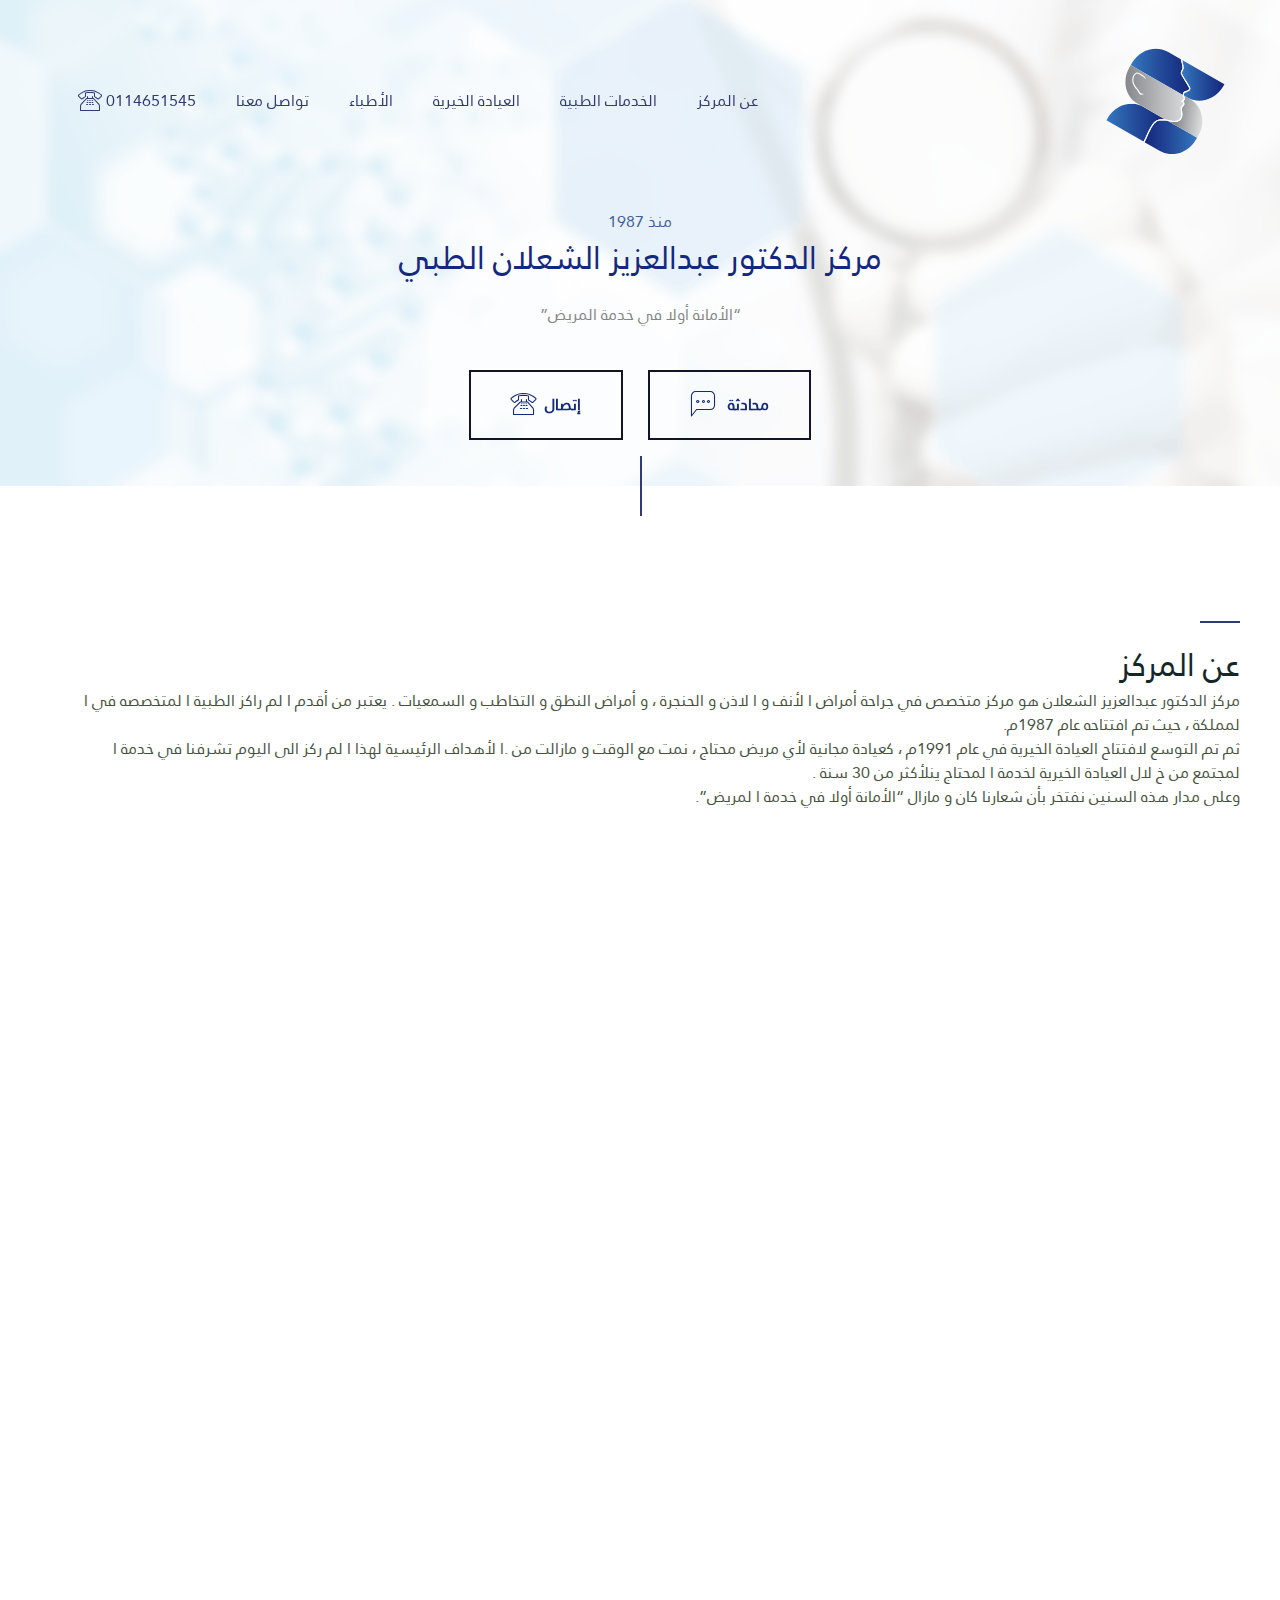
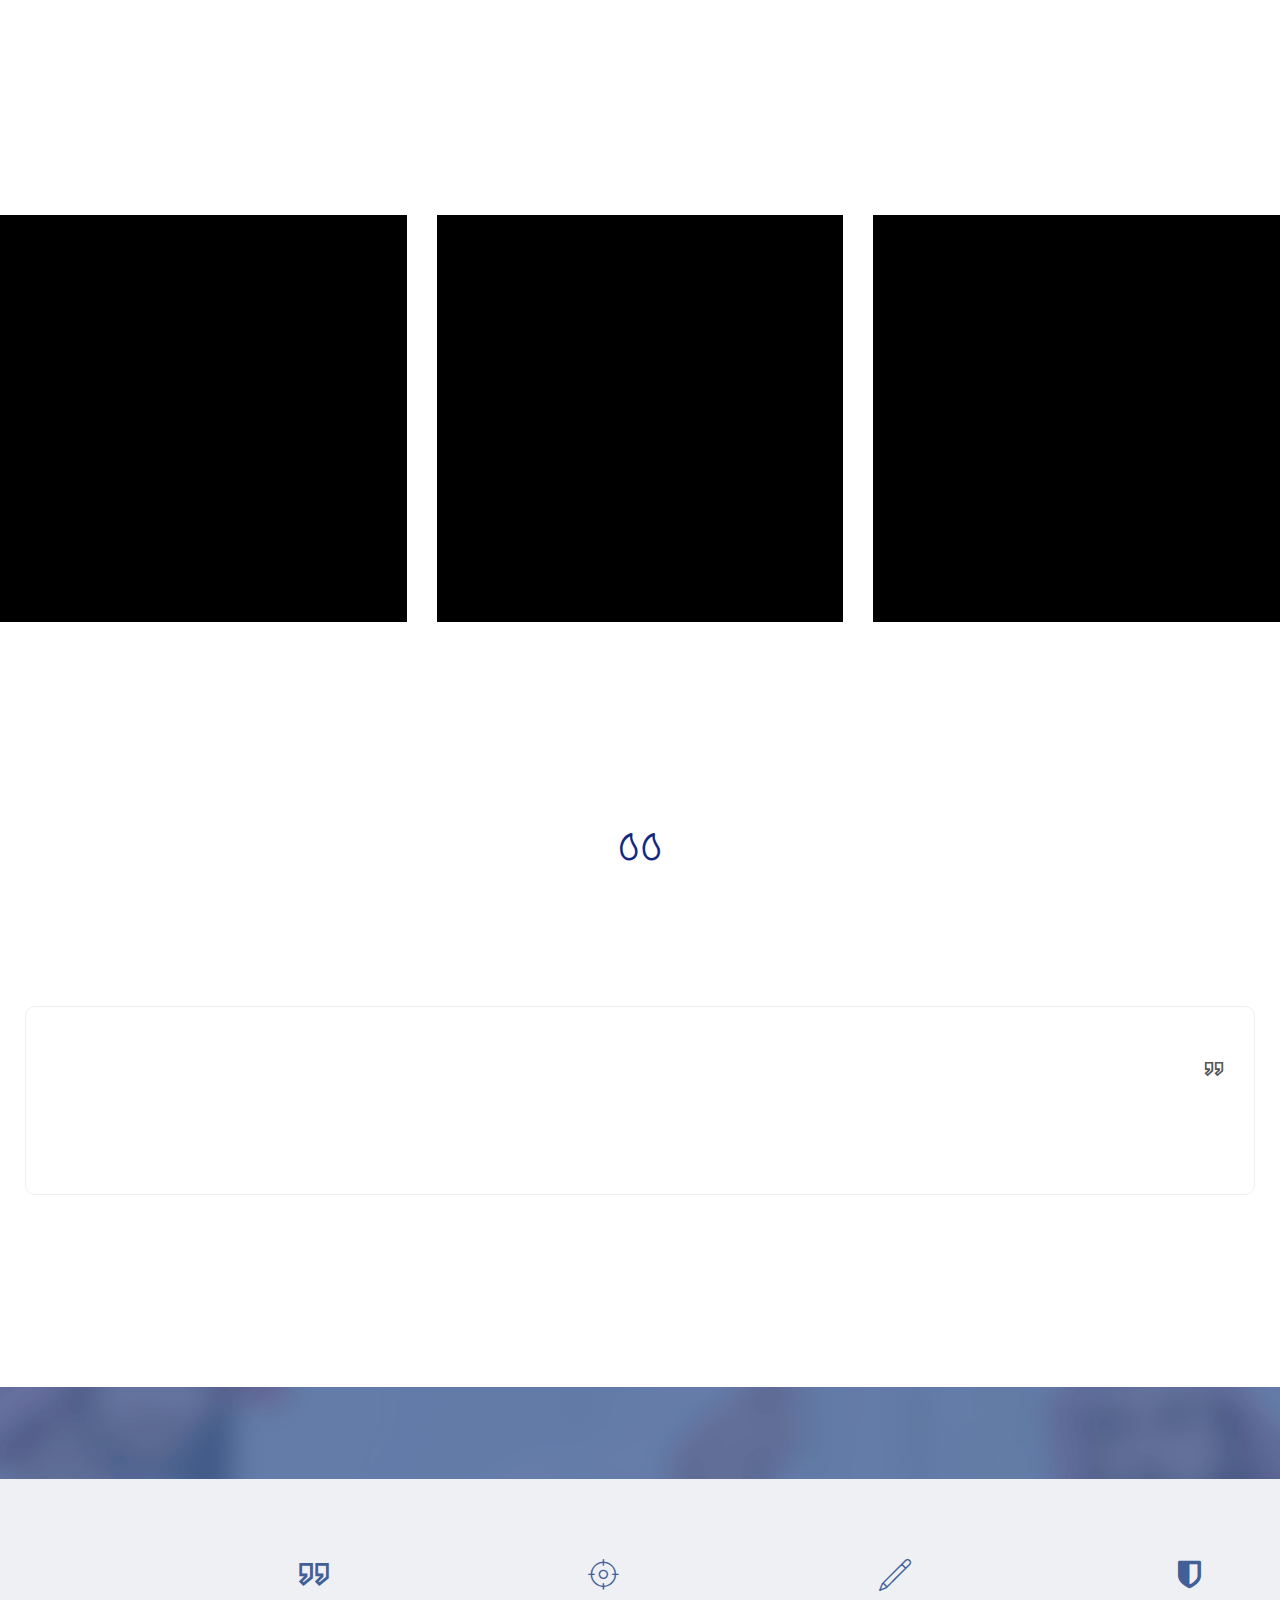
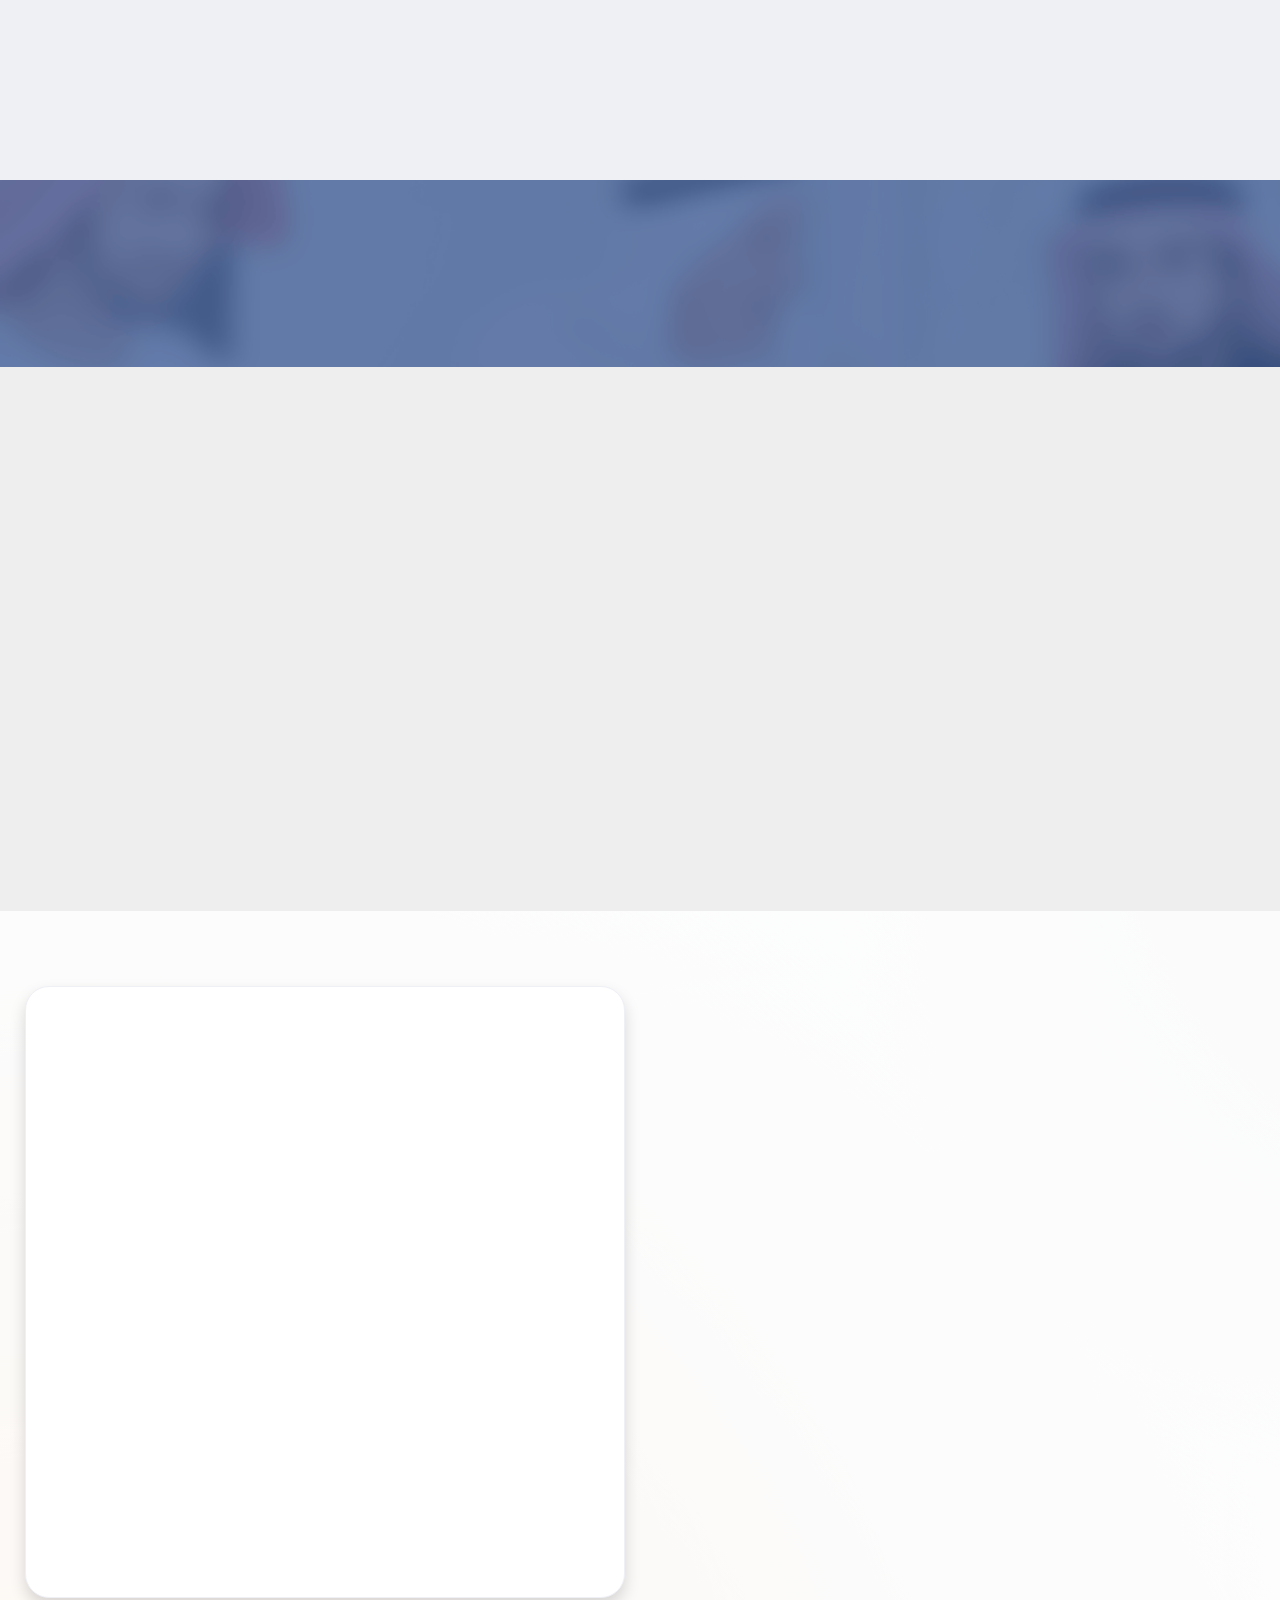
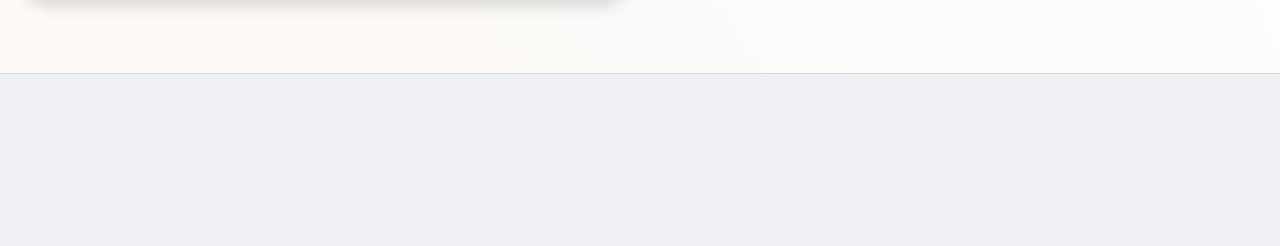
==== index.html @ c4ec8649 "ok" ====
<!DOCTYPE html>
<html  >
<head>
  
  <meta charset="UTF-8">
  <meta http-equiv="X-UA-Compatible" content="IE=edge">
  
  <meta name="viewport" content="width=device-width, initial-scale=1, minimum-scale=1">
  <link rel="shortcut icon" href="assets/images/logo-icon-100x100.png" type="image/x-icon">
  <meta name="description" content="مركز الدكتور عبدالعزيز الشعلان هو مركز متخصص في جراحة أمراض ا لأنف و ا لاذن و الحنجرة ، و أمراض النطق و التخاطب و السمعيات . يعتبر من أقدم ا لم راكز الطبية ا لمتخصصه في ا لمملكة ، حيث تم افتتاحه عام 1987م.
ثم تم التوسع لافتتاح العيادة الخيرية في عام 1991م ، كعيادة مجانية لأي مريض محتاج ، نمت مع الوقت و مازالت من .ا لأهداف الرئيسية لهذا ا لم ركز الى اليوم تشرفنا في خدمة ا لمجتمع من خ لال العيادة الخيرية لخدمة ا لمحتاج ينلأكثر من 30 سنة .
وعلى مدار هذه السنين نفتخر بأن شعارنا كان و مازال “ا لأمانة أولا في خدمة ا لم ريض”.">
  
  
  <title>مركز الدكتور عبدالعزيز الشعلان الطبي</title>
  <link rel="stylesheet" href="assets/web/assets/mobirise-icons2/mobirise2.css">
  <link rel="stylesheet" href="assets/web/assets/mobirise-icons/mobirise-icons.css">
  <link rel="stylesheet" href="assets/icon54/style.css">
  <link rel="stylesheet" href="assets/web/assets/mobirise-icons-bold/mobirise-icons-bold.css">
  <link rel="stylesheet" href="assets/FontAwesome/css/font-awesome.css">
  <link rel="stylesheet" href="assets/tether/tether.min.css">
  <link rel="stylesheet" href="assets/bootstrap/css/bootstrap.min.css">
  <link rel="stylesheet" href="assets/bootstrap/css/bootstrap-grid.min.css">
  <link rel="stylesheet" href="assets/bootstrap/css/bootstrap-reboot.min.css">
  <link rel="stylesheet" href="assets/animatecss/animate.min.css">
  <link rel="stylesheet" href="assets/dropdown/css/style.css">
  <link rel="stylesheet" href="assets/formstyler/jquery.formstyler.css">
  <link rel="stylesheet" href="assets/formstyler/jquery.formstyler.theme.css">
  <link rel="stylesheet" href="assets/datepicker/jquery.datetimepicker.min.css">
  <link rel="stylesheet" href="assets/socicon/css/styles.css">
  <link rel="stylesheet" href="assets/recaptcha.css">
  <link href="assets/fonts/style.css" rel="stylesheet">
  <link rel="preload" as="style" href="assets/mobirise/css/mbr-additional.css"><link rel="stylesheet" href="assets/mobirise/css/mbr-additional.css" type="text/css">
  
  
  <script src="https://ajax.googleapis.com/ajax/libs/jquery/3.6.0/jquery.min.js"></script>
  

</head>
<body>
  
  <section class="menu cid-rR8qj3Lr1I" once="menu" id="menu1-m">

    


    <nav class="navbar navbar-dropdown navbar-fixed-top navbar-expand-lg">
      <div class="container">
        <div class="navbar-brand">
            <span class="navbar-logo">
              <a href="/">
                  <img src="assets/images/logo-2.svg" alt="Map Transport" style="height: 6.6rem;">
              </a>
            </span>
            
        </div>
        <button class="navbar-toggler" type="button" data-toggle="collapse" data-target="#navbarSupportedContent" aria-controls="navbarNavAltMarkup" aria-expanded="false" aria-label="Toggle navigation">
            <div class="hamburger">
              <span></span>
              <span></span>
              <span></span>
              <span></span>
            </div>
        </button>
        <div class="collapse navbar-collapse" id="navbarSupportedContent">
            <ul class="navbar-nav nav-dropdown" data-app-modern-menu="true"><li class="nav-item"><a class="nav-link link text-primary display-7" href="index.html#content1-4">عن المركز</a></li><li class="nav-item"><a class="nav-link link text-primary display-7" href="index.html#gallery3-i">الخدمات الطبية</a></li><li class="nav-item"><a class="nav-link link text-primary display-7" href="charitable_clinic.html">العيادة الخيرية</a></li><li class="nav-item"><a class="nav-link link text-primary display-7" href="doctors.html">الأطباء</a></li><li class="nav-item"><a class="nav-link link text-primary display-7" href="index.html#form1-k">تواصل معنا</a></li>
              <li class="nav-item"><a class="nav-link link text-primary display-7" href="tel:0114651545" aria-expanded="false">0114651545&nbsp;<span class="icon54-v1-phone-2 mbr-iconfont mbr-iconfont-btn"></span></a></li></ul>
            
        </div>
      </div>
    </nav>
</section>

<section class="header2 studiom4_header2 cid-sT4A9Km7MK" id="header2-1">

	

	<div class="mbr-overlay" style="opacity: 0.8; background-color: rgb(255, 255, 255);"></div>

	<div class="container align-center">
		<div class="row justify-content-md-center">
			<div class="mbr-white col-md-10 col-lg-7">
				<h3 class="mbr-section-subtitle mbr-semibold align-center mbr-light mbr-fonts-style display-7">منذ 1987</h3>
				<h1 class="mbr-section-title mbr-semibold mbr-fonts-style align-center display-2">مركز الدكتور عبدالعزيز الشعلان الطبي</h1>
				<p class="mbr-text mbr-fonts-style display-7">“الأمانة أولا في خدمة المريض”   <br></p>
				<div class="mbr-section-btn align-center" style=""><a class="btn btn-primary-outline display-7" href="https://wa.me/966501296764"><span class="icon54-v1-chat-bubble1 mbr-iconfont mbr-iconfont-btn"></span>&nbsp;محادثة</a> <a class="btn btn-primary-outline display-7" href="tel:+966501296764"><span class="icon54-v1-phone-2 mbr-iconfont mbr-iconfont-btn"></span><font face="icon54"><br></font>إتصال</a></div>
			</div>
		</div>
	</div>

	
</section>

<section class="content1 vertical-line studiom4_content1 cid-sT4SjxKOGl" id="content1-4">

    

    

    <div class="container">
        <div class="row">

            
            <div class="col-md-12 col-lg-12 left-block">
                <div class="media-content">
                    <div class="line line-title"></div>
                    <h2 class="mbr-section-title align-left mbr-bold mbr-black mbr-fonts-style display-2">عن المركز</h2>
                    
                    <div class="mbr-section-text">
                        <p class="mbr-text align-left mbr-fonts-style display-7">مركز الدكتور عبدالعزيز الشعلان هو مركز متخصص في جراحة أمراض ا لأنف و ا لاذن و الحنجرة ، و أمراض النطق و التخاطب و السمعيات . يعتبر من أقدم ا لم راكز الطبية ا لمتخصصه في ا لمملكة ، حيث تم افتتاحه عام 1987م.<br>ثم تم التوسع لافتتاح العيادة الخيرية في عام 1991م ، كعيادة مجانية لأي مريض محتاج ، نمت مع الوقت و مازالت من .ا لأهداف الرئيسية لهذا ا لم ركز الى اليوم تشرفنا في خدمة ا لمجتمع من خ لال العيادة الخيرية لخدمة ا لمحتاج ينلأكثر من 30 سنة .<br>وعلى مدار هذه السنين نفتخر بأن شعارنا كان و مازال “الأمانة أولا في خدمة ا لمريض”.</p>
                    </div>
                    
                    
                </div>
            </div>
        </div>
    </div>
</section>

<section data-bs-version="5.1" class="gallery3 cid-tcMoUBEE6D" id="gallery3-i">
     
    
    
    
    <div class="container">
        <div class="mbr-section-head">
            
            <h5 class="mbr-section-subtitle mbr-fonts-style align-left mb-0 mt-2 display-7">قد يصعب في كثير من الأحيان الوصول الى المعلومات الطبية الدقيقة او تفرقتها عن ضوضاء التسويق التجاري.<div>لذالك كان أحد أهداف هذا الموقع هو تسهيل الحصول على المعلومات الطبية الصحيحة ، لمساعدة المرضى باتخاذ القرار المناسب لحالتهم . . .</div></h5>
        </div>
        <div class="row mt-5 justify-content-md-center">
            
            
            
            <div class="item features-image col-6 col-md-6 col-lg-3 active">
                <div class="item-wrapper">
                    <div class="item-img">
                        <img src="assets/images/3.svg" alt="توفير ايدي العاملة وتدريبهم " data-slide-to="0" data-bs-slide-to="0">
                    </div>
                    <div class="item-content">
                        <h5 class="item-title mbr-fonts-style display-5">امراض الانف <br>و الاذن و الحنجرة</h5>
                        
                    </div>
                    
                </div>
            </div><div class="item features-image col-6 col-md-6 col-lg-3">
                <div class="item-wrapper">
                    <div class="item-img">
                        <img src="assets/images/4.svg" alt="توصيل طلبات المطاعم" data-slide-to="1" data-bs-slide-to="1">
                    </div>
                    <div class="item-content">
                        <h5 class="item-title mbr-fonts-style display-5">&nbsp;امراض النطق <br>و التخاطب</h5>
                        
                    </div>
                    
                </div>
            </div><div class="item features-image col-6 col-md-6 col-lg-3">
                <div class="item-wrapper">
                    <div class="item-img">
                        <img src="assets/images/5.svg" alt="التشغيل الكامل للمتاجر الإلكترونية" data-slide-to="2" data-bs-slide-to="2">
                    </div>
                    <div class="item-content">
                        <h5 class="item-title mbr-fonts-style display-5">جراحة
 
تجميل<br> الوجه و الرقبة</h5>
                        
                    </div>
                    
                </div>
            </div><div class="item features-image col-6 col-md-6 col-lg-3">
                <div class="item-wrapper">
                    <div class="item-img">
                        <img src="assets/images/9.svg" alt="الشحن السريع داخل المدينة" data-slide-to="3" data-bs-slide-to="3">
                    </div>
                    <div class="item-content">
                        <h5 class="item-title mbr-fonts-style display-5">العمليات الجراحية</h5>
                        
                    </div>
                    
                </div>
            </div><div class="item features-image col-6 col-md-6 col-lg-3">
                <div class="item-wrapper">
                    <div class="item-img">
                        <img src="assets/images/6-1.svg" alt="إدارة الضغط العالي" data-slide-to="4" data-bs-slide-to="4">
                    </div>
                    <div class="item-content">
                        <h5 class="item-title mbr-fonts-style display-5">&nbsp;الاجراءات<br> الغير جراحية</h5>
                        
                    </div>
                    
                </div>
            </div><div class="item features-image col-6 col-md-6 col-lg-3">
                <div class="item-wrapper">
                    <div class="item-img">
                        <img src="assets/images/7-1.svg" alt="الشحن السريع داخل المدينة" data-slide-to="6" data-bs-slide-to="6">
                    </div>
                    <div class="item-content">
                        <h5 class="item-title mbr-fonts-style display-5">تعليمات مابعد<br> العملية</h5>
                        
                    </div>
                    
                </div>
            </div>
        </div>
    </div>
</section>

<section class="carousel slide testimonials-slider slider2 studiom4_slider2 cid-tg5OGzdCl8" data-interval="false" id="slider2-12">

	

	

	<div class="container-fluid align-center">
		<div class="row justify-content-center">
			<div class="carousel slide" role="listbox" data-pause="true" data-keyboard="false" data-ride="false" data-interval="false">

				<ol class="carousel-indicators">
					<li data-target="#carouselExampleIndicators" data-slide-to="0" class="active"></li>
					
				</ol>

				<div class="carousel-item">
					<div class="row justify-content-center">
						<div class="col-md-6 img-card col-lg-4">
							<div class="img-block">
								<div class="wrapper-img">
									<a href="charitable_clinic.html"><img src="assets/images/10-750x750.png" alt=""></a>
								</div>
								<div class="title-block">
									
									<h4 class="mbr-fonts-style signature mbr-bold display-5">العيادة الخيرية</h4>
									<div class="card-icon">
										<a href="charitable_clinic.html"><span class="mbr-iconfont icon-arrow mobi-mbri-right mobi-mbri"></span></a>
									</div>
								</div>
							</div>
						</div>
						<div class="col-md-6 img-card col-lg-4">
							<div class="img-block">
								<div class="wrapper-img">
									<img src="assets/images/12-864x864.png" alt="">
								</div>
								<div class="title-block">
									
									<h4 class="mbr-fonts-style signature mbr-bold display-5">قبل و بعد</h4>
									<div class="card-icon">
										<span class="mbr-iconfont icon-arrow mobi-mbri-right mobi-mbri"></span>
									</div>
								</div>
							</div>
						</div>
						<div class="col-md-6 img-card col-lg-4">
							<div class="img-block">
								<div class="wrapper-img">
									<a href="doctors.html"><img src="assets/images/13-864x864.png" alt=""></a>
								</div>
								<div class="title-block">
									
									<h4 class="mbr-fonts-style signature mbr-bold display-5">الاطباء</h4>
									<div class="card-icon">
										<a href="doctors.html"><span class="mbr-iconfont icon-arrow mobi-mbri-right mobi-mbri"></span></a>
									</div>
								</div>
							</div>
						</div>
						
					</div>
				</div>
				
			</div>
		</div>
	</div>
</section>

<section class="slider1 cid-tg66pveC2O" id="slider2-1d">
    

    
    <div class="container">
        <div class="row title-item">
            <div class="title-icon-box align-center">
                <span class="mbr-iconfont mbrib-quote-left" style="font-size: 40px;"></span>
            </div>
            <h2 class="mbr-section-title mbr-fonts-style align-center display-2">آراء المرضى</h2>
            
        </div>
        <div class="row justify-content-center">
            <div class="col-12 col-md-12">
                <div class="carousel slide" id="tisuOmboYD" data-ride="carousel" data-interval="2000">
                    
                    <ol class="carousel-indicators">
                        <li data-slide-to="0" class="active" data-target="#tisuOmboYD"></li>
                        <li data-slide-to="1" data-target="#tisuOmboYD"></li>
                        <li data-slide-to="2" data-target="#tisuOmboYD"></li>
                    </ol>
                    <div class="carousel-inner">
                        <div class="carousel-item item active">
                            <div class="item-wrapper">
                                <div class="carousel-caption">
                                    <div class="user-container">
                                        <div class="user-wrap">
                                            <div class="avatar-img">
                                                <img src="assets/images/mbr-128x128.png" alt="">
                                            </div>
                                            <div>
                                                <p class="mbr-section-text mbr-fonts-style name-text mb-0 display-7">
                                                    عبدالله الرشيد</p>
                                                <p class="mbr-section-text mbr-fonts-style prof-text mb-0 display-7"><span style="font-style: normal;">
                                                    ★★★★★</span></p>
                                            </div>
                                        </div>
                                        <div class="icon-box">
                                            <span class="mbr-iconfont mobi-mbri-quote-right mobi-mbri" style="font-size: 20px;"></span>
                                        </div>
                                    </div>
                                    <h5 class="mbr-section-subtitle mbr-fonts-style mb-0 display-4">&nbsp;تعاملهم راقي ومحترمين ومرنين في المواعيد وأسعار بكجاتهم جداً مناسبة مقارنةً بالمراكز الأخرى سعرهم (١٢٠ ريال )للجلسة ، ومر الوالد على أكثر الاخصائين اللي هناك وكلهم كانوا جيدين الا أنه كانت الأخصائية حوريه متميزه أكثر ولاقى الوالد تحسن أكثر معاها .<div>أيضاً عندهم عيادة مجانية لمن ليس لديه القدره الماديه الله يكتب أجرهم 🌹</div></h5>
                                </div>
                            </div>
                        </div>
                        <div class="carousel-item item">
                            <div class="item-wrapper">
                                <div class="carousel-caption">
                                    <div class="user-container">
                                        <div class="user-wrap">
                                            <div class="avatar-img">
                                                <img src="assets/images/mbr-128x128.png" alt="">
                                            </div>
                                            <div>
                                                <p class="mbr-section-text mbr-fonts-style name-text mb-0 display-7">
                                                    Razan Sherbaji
                                                </p>
                                                <p class="mbr-section-text mbr-fonts-style prof-text mb-0 display-7"><span style="font-style: normal;">
                                                    ★★★★★</span></p>
                                            </div>
                                        </div>
                                        <div class="icon-box">
                                            <span class="mbr-iconfont mobi-mbri-quote-right mobi-mbri" style="font-size: 20px;"></span>
                                        </div>
                                    </div>
                                    <h5 class="mbr-section-subtitle mbr-fonts-style mb-0 display-4"><div><br></div><div>من خلال تجربتي معهم انصح كل من يحتاج الى علاج تخاطب ونطق بالتوجه اليهم واخص بالذكر الاستاذ ايمن جزاه الله خير الجزاء اسلوب راقي وتعامل ممتاز .بشكل عام المركز ايضا ممتاز .شكرا لكم</div></h5>
                                </div>
                            </div>
                        </div>
                        <div class="carousel-item item">
                            <div class="item-wrapper">
                                <div class="carousel-caption">
                                    <div class="user-container">
                                        <div class="user-wrap">
                                            <div class="avatar-img">
                                                <img src="assets/images/mbr-128x128.png" alt="">
                                            </div>
                                            <div>
                                                <p class="mbr-section-text mbr-fonts-style name-text mb-0 display-7">
                                                    عههود الحربي
                                                </p>
                                                <p class="mbr-section-text mbr-fonts-style prof-text mb-0 display-7"><span style="font-style: normal;">
                                                    ★★★★★</span></p>
                                            </div>
                                        </div>
                                        <div class="icon-box">
                                            <span class="mbr-iconfont mobi-mbri-quote-right mobi-mbri" style="font-size: 20px;"></span>
                                        </div>
                                    </div>
                                    <h5 class="mbr-section-subtitle mbr-fonts-style mb-0 display-4">المركز تعاملهم رائع واشكر بالاخص دكتوره حوريه على حسن تعاملها مع بنتي واستجابه البنت للجلسات اللهم لك الحمد ورقي تعاملها انصح فيها وبقوه جزاها الله خير</h5>
                                </div>
                            </div>
                        </div>
                    </div>
                    <a class="carousel-control carousel-control-prev" role="button" data-slide="prev" href="#tisuOmboYD">
                        <span class="mobi-mbri mobi-mbri-arrow-prev" aria-hidden="true"></span>
                        <span class="sr-only">Previous</span>
                    </a>
                    <a class="carousel-control carousel-control-next" role="button" data-slide="next" href="#tisuOmboYD">
                        <span class="mobi-mbri mobi-mbri-arrow-next" aria-hidden="true"></span>
                        <span class="sr-only">Next</span>
                    </a>
                </div>
            </div>
        </div>
    </div>
</section>

<section class="mbr-section info3 studiom4_info3 cid-t1bL6fYYQC" id="info3-9">

    

    <div class="mbr-overlay" style="opacity: 0.8; background-color: rgb(66, 95, 151);">
    </div>

    <div class="container">
        <div class="row">
            <div class="col-lg-12 align-center">
                <h2 class="mbr-fonts-style mbr-section-title mbr-bold mbr-black display-2">"الأمانة أولا في خدمة ا لمريض"</h2>
                
                
                
            </div>
        </div>
    </div>
</section>

<section data-bs-version="5.1" class="features4 cid-tf4CHFgLlB" id="features4-w">
    
    
    <div class="container">
        
        <div class="row">
            <div class="features-card сol-12 col-md-6 col-lg-3">
                <div class="features-wrapper">
                    <div class="features-title-wrapper">
                        <span class="mbr-iconfont fa-shield fa display-4"></span>
                        <h5 class="mbr-title mbr-fonts-style display-5">رؤيتنا</h5>
                    </div>
                    <div class="features-content">
                        <p class="mbr-text mbr-fonts-style display-4">تقديم رعاية صحية متكاملة تتوافق مع المستوى العالمي</p>
                    </div>
                </div>
            </div>
            <div class="features-card сol-12 col-md-6 col-lg-3">
                <div class="features-wrapper">
                    <div class="features-title-wrapper">
                        <span class="mbr-iconfont icon54-v1-pencil-tool display-4"></span>
                        <h5 class="mbr-title mbr-fonts-style display-5">قيمنا</h5>
                    </div>
                    <div class="features-content">
                        <p class="mbr-text mbr-fonts-style display-4">الآمانة أولاً في تشخصي والعلاج<br></p>
                    </div>
                </div>
            </div>
            <div class="features-card сol-12 col-md-6 col-lg-3">
                <div class="features-wrapper">
                    <div class="features-title-wrapper">
                        <span class="mbr-iconfont mbri-target display-4"></span>
                        <h5 class="mbr-title mbr-fonts-style display-5">مهمتنا</h5>
                    </div>
                    <div class="features-content">
                        <p class="mbr-text mbr-fonts-style display-4">تنمية وتطوير العيادة الخيرية لنتمكن من خدمة شريحة أكبر من محتاجي الراعية الطبية</p>
                    </div>
                </div>
            </div>
            <div class="features-card сol-12 col-md-6 col-lg-3">
                <div class="features-wrapper">
                    <div class="features-title-wrapper">
                        <span class="mbr-iconfont mobi-mbri-quote-right mobi-mbri display-4"></span>
                        <h5 class="mbr-title mbr-fonts-style display-5">
                            رسالتنا</h5>
                    </div>
                    <div class="features-content">
                        <p class="mbr-text mbr-fonts-style display-4">رعاية المرضى والعمل على تيسير وتوفير سبل التشخيص والعلاج الأمثل، والسعي للوقاية من الأمراض</p>
                    </div>
                </div>
            </div>
        </div>
    </div>
</section>

<section class="title2 cleanm4_title2 cid-tg5XYepRPG" id="title2-15">

	

	<div class="mbr-overlay" style="opacity: 0.81; background-color: rgb(66, 95, 151);">
	</div>

	<div class="align-center container">
		<div class="row">
			<div class="col-lg-12 col-md-12">
				<div class="content-inner d-flex justify-content-between flex-wrap align-center">
					<div class="left-content">
						<h1 class="mbr-fonts-style mbr-section-title mbr-bold align-left display-2">لحجز موعيد</h1>
						
					</div>
					<div class="right-content">
						
						<div class="buttons-wrap w-100">
							<div class="mbr-section-btn align-center"><a class="btn btn-md btn-white display-7" href="https://wa.me/0114651545">0114651545<span class="icon54-v1-phone-2 mbr-iconfont mbr-iconfont-btn"></span></a></div>
						</div>
					</div>

				</div>
			</div>
		</div>
	</div>
</section>

<section class="contact1 cid-tg60dywxDG" id="contact1-17">
    
    <div class="google-map"><iframe frameborder="0" style="border:0" src="https://www.google.com/maps/embed/v1/place?key=AIzaSyCNveGQ9bfpKFwWzQLLftrR9hNiHwdqQG8&amp;q=مركز الدكتور عبدالعزيز الشعلان" allowfullscreen=""></iframe></div>
</section>

<section data-bs-version="5.1" class="form1 cid-tcMyZmZJq1" id="form1-k">
    

    <div class="mbr-overlay" style="opacity: 0.9; background-color: rgb(255, 255, 255);">
    </div>

    <div class="container">
        <div class="row justify-content-between">
            <div class="col-12 col-lg-6">
                <div class="right-side">
                    <h5 class="mbr-section-title mbr-fonts-style display-1">
                        <strong>تواصل معنا</strong><strong><br></strong></h5>
                    <p class="mbr-text mbr-fonts-style display-2"><br>“ان ارضيناك فتحدث عنا ، و ان لم نرضك فتحدث الينا”<br></p>
                    <p class="mbr-section-subtitle mbr-fonts-style display-7"><strong>
                            .</strong></p>
                    <p class="email mbr-fonts-style display-4">
                        <span class="mobi-mbri mobi-mbri-letter mbr-iconfont mbr-iconfont-btn"></span><a href="mailto:dr.alshaalan@gmail.com" class="text-secondary text-primary">dr.alshaalan@gmail.com</a></p>

                    <p class="phone mbr-fonts-style display-4">
                        <span class="mobi-mbri mobi-mbri-phone mbr-iconfont mbr-iconfont-btn"></span><a href="tel:0114651545" class="text-secondary text-primary">0114651545</a></p>
                    
                    
                </div>
            </div>
            <div class="col-12 col-lg-6">
                <div class="left-side">
                    <div class="shadow">
                        <div class="col-auto form-part">
                            <div class="mbr-form top" data-form-type="formoid">
<!--Formbuilder Form-->
<form action="https://mobirise.eu/" method="POST" class="mbr-form form-with-styler" data-form-title="Form Name"><input type="hidden" name="email" data-form-email="true" value="oDHBiazv8vAYcWRtCy2l/Xm5JAFiDYESMD6gpQEeneXzow5OGy9lL02zFI0SCP6muavrN5Kx73kADagR4mF7il1Ih7bQiG4V0RTsltnF/I/BBjBA3UmSD0bhkj8Wo447.zMmrZ/wj4TCkQBndH5SXfUWf56KE86Yq4XHW8rMo46eVvJfEulJbR8dykjsNsaQSlKaCtuTF5hbvv6e1lqN3YknHsK+MvfSz0Bj/O68on9wmGccuEHkd52evPa2ptLhk">
<div class="row">
<div hidden="hidden" data-form-alert="" class="alert alert-success col-12">شكراً ، سوف يتم الرد عليك في اقرب مدة</div>
<div hidden="hidden" data-form-alert-danger="" class="alert alert-danger col-12"> Oops...! some problem!</div>
</div>
<div class="dragArea row">
<div class="col-lg-6 col-md-12 col-sm-12 form-group " data-for="name">
<input type="text" name="name" placeholder="الاسم" data-form-field="text" class="form-control display-7" value="" id="name-form1-k">
</div>
<div class="col-lg-6 col-md-12 col-sm-12 form-group" data-for="number">
<input type="text" name="number" placeholder="رقم الهاتف" data-form-field="text" class="form-control display-7" value="" id="number-form1-k">
</div>
<div data-for="email" class="col-lg-6 col-md-12 col-sm-12 form-group ">
<input type="email" name="email" placeholder="البريد الإلكتروني" data-form-field="email" class="form-control display-7" value="" id="email-form1-k">
</div>
<div data-for="text" class="col-lg-6 col-md-12 col-sm-12 form-group">
<input type="text" name="text" placeholder="الموضوع" data-form-field="text" class="form-control display-7" value="" id="text-form1-k">
</div>

<div class="col-lg-12 col-md-12 col-sm-12">
<p class="mbr-fonts-style display-7">
</p>
</div>
<div class="col-lg-12 col-md-12 col-sm-12 form-group" data-for="textarea">
<textarea name="textarea" placeholder="الرسالة" data-form-field="textarea" class="form-control display-7" id="textarea-form1-k"></textarea>
</div>
<div class="col"><button type="submit" class="w-100 w-100 w-100 btn btn-info display-7">إرسال</button></div>
</div>
</form><!--Formbuilder Form-->
</div>
                        </div>
                    </div>
                </div>
            </div>
        </div>
    </div>
</section>

<section class="footer2 cid-tg61zJ3xFE" id="footer2-1c">

    

    

    <div class="container">
        <div class="media-container-row">
            <div class="col-lg-4 logo-footer mb-3 mt-3 align-right">
                <img class="img-logo-footer" src="assets/images/vision-1.svg" alt="">
                
            </div>
            <div class="col-lg-4 copyright mb-3 mt-3">
                <p class="mbr-fonts-style mbr-regular text-copyright display-4" style="font-size:12px">© جميع الحقوق محفوظة لمجمع عبدالعزيز زيد عبدالله الشعلان الطبية<br><br><br></p>
            </div>
            
        </div>
    </div>
</section>


<script src="assets/web/assets/jquery/jquery.min.js"></script>
  <script src="assets/popper/popper.min.js"></script>
  <script src="assets/tether/tether.min.js"></script>
  <script src="assets/bootstrap/js/bootstrap.min.js"></script>
  <script src="assets/smoothscroll/smooth-scroll.js"></script>
  <script src="assets/viewportchecker/jquery.viewportchecker.js"></script>
  <script src="assets/dropdown/js/nav-dropdown.js"></script>
  <script src="assets/dropdown/js/navbar-dropdown.js"></script>
  <script src="assets/touchswipe/jquery.touch-swipe.min.js"></script>
  <script src="assets/bootstrapcarouselswipe/bootstrap-carousel-swipe.js"></script>
  <script src="assets/mbr-testimonials-slider/mbr-testimonials-slider.js"></script>
  <script src="assets/formstyler/jquery.formstyler.js"></script>
  <script src="assets/formstyler/jquery.formstyler.min.js"></script>
  <script src="assets/datepicker/jquery.datetimepicker.full.js"></script>
  <script src="assets/theme/js/script.js"></script>
  <script src="assets/formoid.min.js"></script>
  
  <script  src="https://cdn.ratina.co/js/helper-v11.js?c=b&l=en" ></script>
  
  <input name="animation" type="hidden">
  
</body>
</html>
---- assets/web/assets/mobirise-icons2/mobirise2.css ----
@font-face {
  font-family: 'Moririse2';
  font-display: swap;
  src:  url('mobirise2.eot?f2bix4');
  src:  url('mobirise2.eot?f2bix4#iefix') format('embedded-opentype'),
    url('mobirise2.ttf?f2bix4') format('truetype'),
    url('mobirise2.woff?f2bix4') format('woff'),
    url('mobirise2.svg?f2bix4#mobirise2') format('svg');
  font-weight: normal;
  font-style: normal;
}

[class^="mobi-"], [class*=" mobi-"] {
  /* use !important to prevent issues with browser extensions that change fonts */
  font-family: 'Moririse2' !important;
  speak: none;
  font-style: normal;
  font-weight: normal;
  font-variant: normal;
  text-transform: none;
  line-height: 1;

  /* Better Font Rendering =========== */
  -webkit-font-smoothing: antialiased;
  -moz-osx-font-smoothing: grayscale;
}

.mobi-mbri-add-submenu:before {
  content: "\e900";
}
.mobi-mbri-alert:before {
  content: "\e901";
}
.mobi-mbri-align-center:before {
  content: "\e902";
}
.mobi-mbri-align-justify:before {
  content: "\e903";
}
.mobi-mbri-align-left:before {
  content: "\e904";
}
.mobi-mbri-align-right:before {
  content: "\e905";
}
.mobi-mbri-android:before {
  content: "\e906";
}
.mobi-mbri-apple:before {
  content: "\e907";
}
.mobi-mbri-arrow-down:before {
  content: "\e908";
}
.mobi-mbri-arrow-next:before {
  content: "\e909";
}
.mobi-mbri-arrow-prev:before {
  content: "\e90a";
}
.mobi-mbri-arrow-up:before {
  content: "\e90b";
}
.mobi-mbri-bold:before {
  content: "\e90c";
}
.mobi-mbri-bookmark:before {
  content: "\e90d";
}
.mobi-mbri-bootstrap:before {
  content: "\e90e";
}
.mobi-mbri-briefcase:before {
  content: "\e90f";
}
.mobi-mbri-browse:before {
  content: "\e910";
}
.mobi-mbri-bulleted-list:before {
  content: "\e911";
}
.mobi-mbri-calendar:before {
  content: "\e912";
}
.mobi-mbri-camera:before {
  content: "\e913";
}
.mobi-mbri-cart-add:before {
  content: "\e914";
}
.mobi-mbri-cart-full:before {
  content: "\e915";
}
.mobi-mbri-cash:before {
  content: "\e916";
}
.mobi-mbri-change-style:before {
  content: "\e917";
}
.mobi-mbri-chat:before {
  content: "\e918";
}
.mobi-mbri-clock:before {
  content: "\e919";
}
.mobi-mbri-close:before {
  content: "\e91a";
}
.mobi-mbri-cloud:before {
  content: "\e91b";
}
.mobi-mbri-code:before {
  content: "\e91c";
}
.mobi-mbri-contact-form:before {
  content: "\e91d";
}
.mobi-mbri-credit-card:before {
  content: "\e91e";
}
.mobi-mbri-cursor-click:before {
  content: "\e91f";
}
.mobi-mbri-cust-feedback:before {
  content: "\e920";
}
.mobi-mbri-database:before {
  content: "\e921";
}
.mobi-mbri-delivery:before {
  content: "\e922";
}
.mobi-mbri-desktop:before {
  content: "\e923";
}
.mobi-mbri-devices:before {
  content: "\e924";
}
.mobi-mbri-down:before {
  content: "\e925";
}
.mobi-mbri-download-2:before {
  content: "\e926";
}
.mobi-mbri-download:before {
  content: "\e927";
}
.mobi-mbri-drag-n-drop-2:before {
  content: "\e928";
}
.mobi-mbri-drag-n-drop:before {
  content: "\e929";
}
.mobi-mbri-edit-2:before {
  content: "\e92a";
}
.mobi-mbri-edit:before {
  content: "\e92b";
}
.mobi-mbri-error:before {
  content: "\e92c";
}
.mobi-mbri-extension:before {
  content: "\e92d";
}
.mobi-mbri-features:before {
  content: "\e92e";
}
.mobi-mbri-file:before {
  content: "\e92f";
}
.mobi-mbri-flag:before {
  content: "\e930";
}
.mobi-mbri-folder:before {
  content: "\e931";
}
.mobi-mbri-gift:before {
  content: "\e932";
}
.mobi-mbri-github:before {
  content: "\e933";
}
.mobi-mbri-globe-2:before {
  content: "\e934";
}
.mobi-mbri-globe:before {
  content: "\e935";
}
.mobi-mbri-growing-chart:before {
  content: "\e936";
}
.mobi-mbri-hearth:before {
  content: "\e937";
}
.mobi-mbri-help:before {
  content: "\e938";
}
.mobi-mbri-home:before {
  content: "\e939";
}
.mobi-mbri-hot-cup:before {
  content: "\e93a";
}
.mobi-mbri-idea:before {
  content: "\e93b";
}
.mobi-mbri-image-gallery:before {
  content: "\e93c";
}
.mobi-mbri-image-slider:before {
  content: "\e93d";
}
.mobi-mbri-info:before {
  content: "\e93e";
}
.mobi-mbri-italic:before {
  content: "\e93f";
}
.mobi-mbri-key:before {
  content: "\e940";
}
.mobi-mbri-laptop:before {
  content: "\e941";
}
.mobi-mbri-layers:before {
  content: "\e942";
}
.mobi-mbri-left-right:before {
  content: "\e943";
}
.mobi-mbri-left:before {
  content: "\e944";
}
.mobi-mbri-letter:before {
  content: "\e945";
}
.mobi-mbri-like:before {
  content: "\e946";
}
.mobi-mbri-link:before {
  content: "\e947";
}
.mobi-mbri-lock:before {
  content: "\e948";
}
.mobi-mbri-login:before {
  content: "\e949";
}
.mobi-mbri-logout:before {
  content: "\e94a";
}
.mobi-mbri-magic-stick:before {
  content: "\e94b";
}
.mobi-mbri-map-pin:before {
  content: "\e94c";
}
.mobi-mbri-menu:before {
  content: "\e94d";
}
.mobi-mbri-mobile-2:before {
  content: "\e94e";
}
.mobi-mbri-mobile-horizontal:before {
  content: "\e94f";
}
.mobi-mbri-mobile:before {
  content: "\e950";
}
.mobi-mbri-mobirise:before {
  content: "\e951";
}
.mobi-mbri-more-horizontal:before {
  content: "\e952";
}
.mobi-mbri-more-vertical:before {
  content: "\e953";
}
.mobi-mbri-music:before {
  content: "\e954";
}
.mobi-mbri-new-file:before {
  content: "\e955";
}
.mobi-mbri-numbered-list:before {
  content: "\e956";
}
.mobi-mbri-opened-folder:before {
  content: "\e957";
}
.mobi-mbri-pages:before {
  content: "\e958";
}
.mobi-mbri-paper-plane:before {
  content: "\e959";
}
.mobi-mbri-paperclip:before {
  content: "\e95a";
}
.mobi-mbri-phone:before {
  content: "\e95b";
}
.mobi-mbri-photo:before {
  content: "\e95c";
}
.mobi-mbri-photos:before {
  content: "\e95d";
}
.mobi-mbri-pin:before {
  content: "\e95e";
}
.mobi-mbri-play:before {
  content: "\e95f";
}
.mobi-mbri-plus:before {
  content: "\e960";
}
.mobi-mbri-preview:before {
  content: "\e961";
}
.mobi-mbri-print:before {
  content: "\e962";
}
.mobi-mbri-protect:before {
  content: "\e963";
}
.mobi-mbri-question:before {
  content: "\e964";
}
.mobi-mbri-quote-left:before {
  content: "\e965";
}
.mobi-mbri-quote-right:before {
  content: "\e966";
}
.mobi-mbri-redo:before {
  content: "\e967";
}
.mobi-mbri-refresh:before {
  content: "\e968";
}
.mobi-mbri-responsive-2:before {
  content: "\e969";
}
.mobi-mbri-responsive:before {
  content: "\e96a";
}
.mobi-mbri-right:before {
  content: "\e96b";
}
.mobi-mbri-rocket:before {
  content: "\e96c";
}
.mobi-mbri-sad-face:before {
  content: "\e96d";
}
.mobi-mbri-sale:before {
  content: "\e96e";
}
.mobi-mbri-save:before {
  content: "\e96f";
}
.mobi-mbri-search:before {
  content: "\e970";
}
.mobi-mbri-setting-2:before {
  content: "\e971";
}
.mobi-mbri-setting-3:before {
  content: "\e972";
}
.mobi-mbri-setting:before {
  content: "\e973";
}
.mobi-mbri-share:before {
  content: "\e974";
}
.mobi-mbri-shopping-bag:before {
  content: "\e975";
}
.mobi-mbri-shopping-basket:before {
  content: "\e976";
}
.mobi-mbri-shopping-cart:before {
  content: "\e977";
}
.mobi-mbri-sites:before {
  content: "\e978";
}
.mobi-mbri-smile-face:before {
  content: "\e979";
}
.mobi-mbri-speed:before {
  content: "\e97a";
}
.mobi-mbri-star:before {
  content: "\e97b";
}
.mobi-mbri-success:before {
  content: "\e97c";
}
.mobi-mbri-sun:before {
  content: "\e97d";
}
.mobi-mbri-sun2:before {
  content: "\e97e";
}
.mobi-mbri-tablet-vertical:before {
  content: "\e97f";
}
.mobi-mbri-tablet:before {
  content: "\e980";
}
.mobi-mbri-target:before {
  content: "\e981";
}
.mobi-mbri-timer:before {
  content: "\e982";
}
.mobi-mbri-to-ftp:before {
  content: "\e983";
}
.mobi-mbri-to-local-drive:before {
  content: "\e984";
}
.mobi-mbri-touch-swipe:before {
  content: "\e985";
}
.mobi-mbri-touch:before {
  content: "\e986";
}
.mobi-mbri-trash:before {
  content: "\e987";
}
.mobi-mbri-underline:before {
  content: "\e988";
}
.mobi-mbri-undo:before {
  content: "\e989";
}
.mobi-mbri-unlink:before {
  content: "\e98a";
}
.mobi-mbri-unlock:before {
  content: "\e98b";
}
.mobi-mbri-up-down:before {
  content: "\e98c";
}
.mobi-mbri-up:before {
  content: "\e98d";
}
.mobi-mbri-update:before {
  content: "\e98e";
}
.mobi-mbri-upload-2:before {
  content: "\e98f";
}
.mobi-mbri-upload:before {
  content: "\e990";
}
.mobi-mbri-user-2:before {
  content: "\e991";
}
.mobi-mbri-user:before {
  content: "\e992";
}
.mobi-mbri-users:before {
  content: "\e993";
}
.mobi-mbri-video-play:before {
  content: "\e994";
}
.mobi-mbri-video:before {
  content: "\e995";
}
.mobi-mbri-watch:before {
  content: "\e996";
}
.mobi-mbri-website-theme-2:before {
  content: "\e997";
}
.mobi-mbri-website-theme:before {
  content: "\e998";
}
.mobi-mbri-wifi:before {
  content: "\e999";
}
.mobi-mbri-windows:before {
  content: "\e99a";
}
.mobi-mbri-zoom-in:before {
  content: "\e99b";
}
.mobi-mbri-zoom-out:before {
  content: "\e99c";
}
---- assets/web/assets/mobirise-icons/mobirise-icons.css ----
@font-face {
  font-family: 'MobiriseIcons';
  src:  url('mobirise-icons.eot?spat4u');
  src:  url('mobirise-icons.eot?spat4u#iefix') format('embedded-opentype'),
    url('mobirise-icons.ttf?spat4u') format('truetype'),
    url('mobirise-icons.woff?spat4u') format('woff'),
    url('mobirise-icons.svg?spat4u#MobiriseIcons') format('svg');
  font-weight: normal;
  font-style: normal;
  font-display: swap;
}

[class^="mbri-"], [class*=" mbri-"] {
  /* use !important to prevent issues with browser extensions that change fonts */
  font-family: MobiriseIcons !important;
  speak: none;
  font-style: normal;
  font-weight: normal;
  font-variant: normal;
  text-transform: none;
  line-height: 1;

  /* Better Font Rendering =========== */
  -webkit-font-smoothing: antialiased;
  -moz-osx-font-smoothing: grayscale;
}

.mbri-add-submenu:before {
  content: "\e900";
}
.mbri-alert:before {
  content: "\e901";
}
.mbri-align-center:before {
  content: "\e902";
}
.mbri-align-justify:before {
  content: "\e903";
}
.mbri-align-left:before {
  content: "\e904";
}
.mbri-align-right:before {
  content: "\e905";
}
.mbri-android:before {
  content: "\e906";
}
.mbri-apple:before {
  content: "\e907";
}
.mbri-arrow-down:before {
  content: "\e908";
}
.mbri-arrow-next:before {
  content: "\e909";
}
.mbri-arrow-prev:before {
  content: "\e90a";
}
.mbri-arrow-up:before {
  content: "\e90b";
}
.mbri-bold:before {
  content: "\e90c";
}
.mbri-bookmark:before {
  content: "\e90d";
}
.mbri-bootstrap:before {
  content: "\e90e";
}
.mbri-briefcase:before {
  content: "\e90f";
}
.mbri-browse:before {
  content: "\e910";
}
.mbri-bulleted-list:before {
  content: "\e911";
}
.mbri-calendar:before {
  content: "\e912";
}
.mbri-camera:before {
  content: "\e913";
}
.mbri-cart-add:before {
  content: "\e914";
}
.mbri-cart-full:before {
  content: "\e915";
}
.mbri-cash:before {
  content: "\e916";
}
.mbri-change-style:before {
  content: "\e917";
}
.mbri-chat:before {
  content: "\e918";
}
.mbri-clock:before {
  content: "\e919";
}
.mbri-close:before {
  content: "\e91a";
}
.mbri-cloud:before {
  content: "\e91b";
}
.mbri-code:before {
  content: "\e91c";
}
.mbri-contact-form:before {
  content: "\e91d";
}
.mbri-credit-card:before {
  content: "\e91e";
}
.mbri-cursor-click:before {
  content: "\e91f";
}
.mbri-cust-feedback:before {
  content: "\e920";
}
.mbri-database:before {
  content: "\e921";
}
.mbri-delivery:before {
  content: "\e922";
}
.mbri-desktop:before {
  content: "\e923";
}
.mbri-devices:before {
  content: "\e924";
}
.mbri-down:before {
  content: "\e925";
}
.mbri-download:before {
  content: "\e989";
}
.mbri-drag-n-drop:before {
  content: "\e927";
}
.mbri-drag-n-drop2:before {
  content: "\e928";
}
.mbri-edit:before {
  content: "\e929";
}
.mbri-edit2:before {
  content: "\e92a";
}
.mbri-error:before {
  content: "\e92b";
}
.mbri-extension:before {
  content: "\e92c";
}
.mbri-features:before {
  content: "\e92d";
}
.mbri-file:before {
  content: "\e92e";
}
.mbri-flag:before {
  content: "\e92f";
}
.mbri-folder:before {
  content: "\e930";
}
.mbri-gift:before {
  content: "\e931";
}
.mbri-github:before {
  content: "\e932";
}
.mbri-globe:before {
  content: "\e933";
}
.mbri-globe-2:before {
  content: "\e934";
}
.mbri-growing-chart:before {
  content: "\e935";
}
.mbri-hearth:before {
  content: "\e936";
}
.mbri-help:before {
  content: "\e937";
}
.mbri-home:before {
  content: "\e938";
}
.mbri-hot-cup:before {
  content: "\e939";
}
.mbri-idea:before {
  content: "\e93a";
}
.mbri-image-gallery:before {
  content: "\e93b";
}
.mbri-image-slider:before {
  content: "\e93c";
}
.mbri-info:before {
  content: "\e93d";
}
.mbri-italic:before {
  content: "\e93e";
}
.mbri-key:before {
  content: "\e93f";
}
.mbri-laptop:before {
  content: "\e940";
}
.mbri-layers:before {
  content: "\e941";
}
.mbri-left-right:before {
  content: "\e942";
}
.mbri-left:before {
  content: "\e943";
}
.mbri-letter:before {
  content: "\e944";
}
.mbri-like:before {
  content: "\e945";
}
.mbri-link:before {
  content: "\e946";
}
.mbri-lock:before {
  content: "\e947";
}
.mbri-login:before {
  content: "\e948";
}
.mbri-logout:before {
  content: "\e949";
}
.mbri-magic-stick:before {
  content: "\e94a";
}
.mbri-map-pin:before {
  content: "\e94b";
}
.mbri-menu:before {
  content: "\e94c";
}
.mbri-mobile:before {
  content: "\e94d";
}
.mbri-mobile2:before {
  content: "\e94e";
}
.mbri-mobirise:before {
  content: "\e94f";
}
.mbri-more-horizontal:before {
  content: "\e950";
}
.mbri-more-vertical:before {
  content: "\e951";
}
.mbri-music:before {
  content: "\e952";
}
.mbri-new-file:before {
  content: "\e953";
}
.mbri-numbered-list:before {
  content: "\e954";
}
.mbri-opened-folder:before {
  content: "\e955";
}
.mbri-pages:before {
  content: "\e956";
}
.mbri-paper-plane:before {
  content: "\e957";
}
.mbri-paperclip:before {
  content: "\e958";
}
.mbri-photo:before {
  content: "\e959";
}
.mbri-photos:before {
  content: "\e95a";
}
.mbri-pin:before {
  content: "\e95b";
}
.mbri-play:before {
  content: "\e95c";
}
.mbri-plus:before {
  content: "\e95d";
}
.mbri-preview:before {
  content: "\e95e";
}
.mbri-print:before {
  content: "\e95f";
}
.mbri-protect:before {
  content: "\e960";
}
.mbri-question:before {
  content: "\e961";
}
.mbri-quote-left:before {
  content: "\e962";
}
.mbri-quote-right:before {
  content: "\e963";
}
.mbri-refresh:before {
  content: "\e964";
}
.mbri-responsive:before {
  content: "\e965";
}
.mbri-right:before {
  content: "\e966";
}
.mbri-rocket:before {
  content: "\e967";
}
.mbri-sad-face:before {
  content: "\e968";
}
.mbri-sale:before {
  content: "\e969";
}
.mbri-save:before {
  content: "\e96a";
}
.mbri-search:before {
  content: "\e96b";
}
.mbri-setting:before {
  content: "\e96c";
}
.mbri-setting2:before {
  content: "\e96d";
}
.mbri-setting3:before {
  content: "\e96e";
}
.mbri-share:before {
  content: "\e96f";
}
.mbri-shopping-bag:before {
  content: "\e970";
}
.mbri-shopping-basket:before {
  content: "\e971";
}
.mbri-shopping-cart:before {
  content: "\e972";
}
.mbri-sites:before {
  content: "\e973";
}
.mbri-smile-face:before {
  content: "\e974";
}
.mbri-speed:before {
  content: "\e975";
}
.mbri-star:before {
  content: "\e976";
}
.mbri-success:before {
  content: "\e977";
}
.mbri-sun:before {
  content: "\e978";
}
.mbri-sun2:before {
  content: "\e979";
}
.mbri-tablet:before {
  content: "\e97a";
}
.mbri-tablet-vertical:before {
  content: "\e97b";
}
.mbri-target:before {
  content: "\e97c";
}
.mbri-timer:before {
  content: "\e97d";
}
.mbri-to-ftp:before {
  content: "\e97e";
}
.mbri-to-local-drive:before {
  content: "\e97f";
}
.mbri-touch-swipe:before {
  content: "\e980";
}
.mbri-touch:before {
  content: "\e981";
}
.mbri-trash:before {
  content: "\e982";
}
.mbri-underline:before {
  content: "\e983";
}
.mbri-unlink:before {
  content: "\e984";
}
.mbri-unlock:before {
  content: "\e985";
}
.mbri-up-down:before {
  content: "\e986";
}
.mbri-up:before {
  content: "\e987";
}
.mbri-update:before {
  content: "\e988";
}
.mbri-upload:before {
 content: "\e926"; 
}
.mbri-user:before {
  content: "\e98a";
}
.mbri-user2:before {
  content: "\e98b";
}
.mbri-users:before {
  content: "\e98c";
}
.mbri-video:before {
  content: "\e98d";
}
.mbri-video-play:before {
  content: "\e98e";
}
.mbri-watch:before {
  content: "\e98f";
}
.mbri-website-theme:before {
  content: "\e990";
}
.mbri-wifi:before {
  content: "\e991";
}
.mbri-windows:before {
  content: "\e992";
}
.mbri-zoom-out:before {
  content: "\e993";
}
.mbri-redo:before {
  content: "\e994";
}
.mbri-undo:before {
  content: "\e995";
}
---- assets/icon54/style.css ----
@font-face {
    font-family: 'icon54';
    src: url('fonts/icon54.eot?uf6sbu');
    src: url('fonts/icon54.eot?uf6sbu#iefix') format('embedded-opentype'),
        url('fonts/icon54.ttf?uf6sbu') format('truetype'),
        url('fonts/icon54.woff?uf6sbu') format('woff'),
        url('fonts/icon54.svg?uf6sbu#icon54') format('svg');
    font-weight: normal;
    font-style: normal;
}

[class^='icon54-v1-'],
[class*=' icon54-v1-'] {
    /* use !important to prevent issues with browser extensions that change fonts */
    font-family: 'icon54' !important;
    speak: none;
    font-style: normal;
    font-weight: normal;
    font-variant: normal;
    text-transform: none;
    line-height: 1;

    /* Better Font Rendering =========== */
    -webkit-font-smoothing: antialiased;
    -moz-osx-font-smoothing: grayscale;
}

.icon54-v1-add-bag::before {
    content: '\e900';
}
.icon54-v1-add-cart2::before {
    content: '\e901';
}
.icon54-v1-add-chat1::before {
    content: '\e902';
}
.icon54-v1-add-chat2::before {
    content: '\e903';
}
.icon54-v1-add-chat3::before {
    content: '\e904';
}
.icon54-v1-bitcoin-bag::before {
    content: '\e905';
}
.icon54-v1-bitcoin-cart::before {
    content: '\e906';
}
.icon54-v1-cart::before {
    content: '\e907';
}
.icon54-v1-char-search2::before {
    content: '\e908';
}
.icon54-v1-chat-1::before {
    content: '\e909';
}
.icon54-v1-chat-2::before {
    content: '\e90a';
}
.icon54-v1-chat-3::before {
    content: '\e90b';
}
.icon54-v1-chat-bubble1::before {
    content: '\e90c';
}
.icon54-v1-chat-bubble2::before {
    content: '\e90d';
}
.icon54-v1-chat-bubble4::before {
    content: '\e90e';
}
.icon54-v1-chat-bubble5::before {
    content: '\e90f';
}
.icon54-v1-chat-buble3::before {
    content: '\e910';
}
.icon54-v1-chat-delete1::before {
    content: '\e911';
}
.icon54-v1-chat-delete2::before {
    content: '\e912';
}
.icon54-v1-chat-delete3::before {
    content: '\e913';
}
.icon54-v1-chat-error1::before {
    content: '\e914';
}
.icon54-v1-chat-error2::before {
    content: '\e915';
}
.icon54-v1-chat-error3::before {
    content: '\e916';
}
.icon54-v1-chat-help1::before {
    content: '\e917';
}
.icon54-v1-chat-help2::before {
    content: '\e918';
}
.icon54-v1-chat-help3::before {
    content: '\e919';
}
.icon54-v1-chat-remouve1::before {
    content: '\e91a';
}
.icon54-v1-chat-remouve2::before {
    content: '\e91b';
}
.icon54-v1-chat-remouve3::before {
    content: '\e91c';
}
.icon54-v1-chat-search1::before {
    content: '\e91d';
}
.icon54-v1-chat-search3::before {
    content: '\e91e';
}
.icon54-v1-chat-settings1::before {
    content: '\e91f';
}
.icon54-v1-chat-settings2::before {
    content: '\e920';
}
.icon54-v1-chat-settings3::before {
    content: '\e921';
}
.icon54-v1-chat-user1::before {
    content: '\e922';
}
.icon54-v1-chat-user2::before {
    content: '\e923';
}
.icon54-v1-chat-user3::before {
    content: '\e924';
}
.icon54-v1-chat-user4::before {
    content: '\e925';
}
.icon54-v1-check-out::before {
    content: '\e926';
}
.icon54-v1-clear-bag::before {
    content: '\e927';
}
.icon54-v1-clear-cart2::before {
    content: '\e928';
}
.icon54-v1-conference-chat::before {
    content: '\e929';
}
.icon54-v1-conference-speach::before {
    content: '\e92a';
}
.icon54-v1-credit-card::before {
    content: '\e92b';
}
.icon54-v1-cuppon::before {
    content: '\e92c';
}
.icon54-v1-dismiss-bag::before {
    content: '\e92d';
}
.icon54-v1-dismiss-cart::before {
    content: '\e92e';
}
.icon54-v1-dismiss-chat1::before {
    content: '\e92f';
}
.icon54-v1-dismiss-chat2::before {
    content: '\e930';
}
.icon54-v1-dismiss-chat3::before {
    content: '\e931';
}
.icon54-v1-dollar-bag::before {
    content: '\e932';
}
.icon54-v1-dollar-cart::before {
    content: '\e933';
}
.icon54-v1-done-bag::before {
    content: '\e934';
}
.icon54-v1-done-cat::before {
    content: '\e935';
}
.icon54-v1-dream-bubble1::before {
    content: '\e936';
}
.icon54-v1-dream-bubble2::before {
    content: '\e937';
}
.icon54-v1-dreamimg-2::before {
    content: '\e938';
}
.icon54-v1-dreaming-1::before {
    content: '\e939';
}
.icon54-v1-euro-bag::before {
    content: '\e93a';
}
.icon54-v1-euro-cart::before {
    content: '\e93b';
}
.icon54-v1-favorite-bag::before {
    content: '\e93c';
}
.icon54-v1-favorite-cart::before {
    content: '\e93d';
}
.icon54-v1-favorite-chat1::before {
    content: '\e93e';
}
.icon54-v1-favorite-chat2::before {
    content: '\e93f';
}
.icon54-v1-favorite-chat3::before {
    content: '\e940';
}
.icon54-v1-full-cart2::before {
    content: '\e941';
}
.icon54-v1-gift-box2::before {
    content: '\e942';
}
.icon54-v1-gift-card2::before {
    content: '\e943';
}
.icon54-v1-home-bag::before {
    content: '\e944';
}
.icon54-v1-hot-offer::before {
    content: '\e945';
}
.icon54-v1-mobile-shopping1::before {
    content: '\e946';
}
.icon54-v1-mobile-shopping2::before {
    content: '\e947';
}
.icon54-v1-on-sale2::before {
    content: '\e948';
}
.icon54-v1-on-sale::before {
    content: '\e949';
}
.icon54-v1-online-shopping1::before {
    content: '\e94a';
}
.icon54-v1-online-store::before {
    content: '\e94b';
}
.icon54-v1-open-box::before {
    content: '\e94c';
}
.icon54-v1-pound-bag::before {
    content: '\e94d';
}
.icon54-v1-pound-cart::before {
    content: '\e94e';
}
.icon54-v1-remouve-bag::before {
    content: '\e94f';
}
.icon54-v1-remouve-cart2::before {
    content: '\e950';
}
.icon54-v1-rotate-2::before {
    content: '\e951';
}
.icon54-v1-search-bag::before {
    content: '\e952';
}
.icon54-v1-search-cart::before {
    content: '\e953';
}
.icon54-v1-secure-shopping3::before {
    content: '\e954';
}
.icon54-v1-secure-shopping4::before {
    content: '\e955';
}
.icon54-v1-secure-shopping5::before {
    content: '\e956';
}
.icon54-v1-share-conversation1::before {
    content: '\e957';
}
.icon54-v1-share-conversation2::before {
    content: '\e958';
}
.icon54-v1-share-conversation3::before {
    content: '\e959';
}
.icon54-v1-shipping-box::before {
    content: '\e95a';
}
.icon54-v1-shipping-scedule::before {
    content: '\e95b';
}
.icon54-v1-shipping::before {
    content: '\e95c';
}
.icon54-v1-shopping-bag::before {
    content: '\e95d';
}
.icon54-v1-video-message::before {
    content: '\e95e';
}
.icon54-v1-voice-message::before {
    content: '\e95f';
}
.icon54-v1-web-shop1::before {
    content: '\e960';
}
.icon54-v1-web-shop2::before {
    content: '\e961';
}
.icon54-v1-web-shop3::before {
    content: '\e962';
}
.icon54-v1-d-blockchart1::before {
    content: '\e963';
}
.icon54-v1-112::before {
    content: '\e964';
}
.icon54-v1-911::before {
    content: '\e965';
}
.icon54-v1-add-call::before {
    content: '\e966';
}
.icon54-v1-balloons::before {
    content: '\e967';
}
.icon54-v1-baseball-cap::before {
    content: '\e968';
}
.icon54-v1-bat-man::before {
    content: '\e969';
}
.icon54-v1-block-call::before {
    content: '\e96a';
}
.icon54-v1-block-chart1::before {
    content: '\e96b';
}
.icon54-v1-block-chart2::before {
    content: '\e96c';
}
.icon54-v1-block-chart3::before {
    content: '\e96d';
}
.icon54-v1-bluetuth-phonespeaker::before {
    content: '\e96e';
}
.icon54-v1-call-24h::before {
    content: '\e96f';
}
.icon54-v1-call-center24h::before {
    content: '\e970';
}
.icon54-v1-call-forward::before {
    content: '\e971';
}
.icon54-v1-call-made::before {
    content: '\e972';
}
.icon54-v1-call-recieved::before {
    content: '\e973';
}
.icon54-v1-call-reservation::before {
    content: '\e974';
}
.icon54-v1-clear-call::before {
    content: '\e975';
}
.icon54-v1-crain-hook::before {
    content: '\e976';
}
.icon54-v1-decreasing-chart1::before {
    content: '\e977';
}
.icon54-v1-decreasing-chart2::before {
    content: '\e978';
}
.icon54-v1-delayed-call::before {
    content: '\e979';
}
.icon54-v1-diagram-1::before {
    content: '\e97a';
}
.icon54-v1-diagram-2::before {
    content: '\e97b';
}
.icon54-v1-diagram-3::before {
    content: '\e97c';
}
.icon54-v1-diagram-4::before {
    content: '\e97d';
}
.icon54-v1-dial-pad2::before {
    content: '\e97e';
}
.icon54-v1-dot-chart1::before {
    content: '\e97f';
}
.icon54-v1-dot-chart2::before {
    content: '\e980';
}
.icon54-v1-dot-chart3::before {
    content: '\e981';
}
.icon54-v1-enter-1::before {
    content: '\e982';
}
.icon54-v1-enter-2::before {
    content: '\e983';
}
.icon54-v1-exit-1::before {
    content: '\e984';
}
.icon54-v1-exit-2::before {
    content: '\e985';
}
.icon54-v1-fax-phone::before {
    content: '\e986';
}
.icon54-v1-fragment-chart::before {
    content: '\e987';
}
.icon54-v1-hold-theline::before {
    content: '\e988';
}
.icon54-v1-id-tag::before {
    content: '\e989';
}
.icon54-v1-increasing-chart1::before {
    content: '\e98a';
}
.icon54-v1-increasing-chart2::before {
    content: '\e98b';
}
.icon54-v1-key-2::before {
    content: '\e98c';
}
.icon54-v1-key-hole1::before {
    content: '\e98d';
}
.icon54-v1-key-hole2::before {
    content: '\e98e';
}
.icon54-v1-landscape-chart::before {
    content: '\e98f';
}
.icon54-v1-line-chart1::before {
    content: '\e990';
}
.icon54-v1-line-chart2::before {
    content: '\e991';
}
.icon54-v1-line-chart3::before {
    content: '\e992';
}
.icon54-v1-lock-1::before {
    content: '\e993';
}
.icon54-v1-lock-call::before {
    content: '\e994';
}
.icon54-v1-lock-user1::before {
    content: '\e995';
}
.icon54-v1-lock-user2::before {
    content: '\e996';
}
.icon54-v1-login-form1::before {
    content: '\e997';
}
.icon54-v1-login-form2::before {
    content: '\e998';
}
.icon54-v1-marge-call::before {
    content: '\e999';
}
.icon54-v1-missed-call::before {
    content: '\e99a';
}
.icon54-v1-name-tag::before {
    content: '\e99b';
}
.icon54-v1-open-lock::before {
    content: '\e99c';
}
.icon54-v1-pause-call::before {
    content: '\e99d';
}
.icon54-v1-phone-1::before {
    content: '\e99e';
}
.icon54-v1-phone-2::before {
    content: '\e99f';
}
.icon54-v1-phone-3::before {
    content: '\e9a0';
}
.icon54-v1-phone-4::before {
    content: '\e9a1';
}
.icon54-v1-phone-book::before {
    content: '\e9a2';
}
.icon54-v1-phone-box::before {
    content: '\e9a3';
}
.icon54-v1-phone-intalk::before {
    content: '\e9a4';
}
.icon54-v1-phone-ring::before {
    content: '\e9a5';
}
.icon54-v1-phone-shopping::before {
    content: '\e9a6';
}
.icon54-v1-pie-chart1::before {
    content: '\e9a7';
}
.icon54-v1-pie-chart2::before {
    content: '\e9a8';
}
.icon54-v1-pie-chart3::before {
    content: '\e9a9';
}
.icon54-v1-pin-code::before {
    content: '\e9aa';
}
.icon54-v1-public-phone::before {
    content: '\e9ab';
}
.icon54-v1-recall::before {
    content: '\e9ac';
}
.icon54-v1-record-call::before {
    content: '\e9ad';
}
.icon54-v1-remouve-call::before {
    content: '\e9ae';
}
.icon54-v1-ring-chart1::before {
    content: '\e9af';
}
.icon54-v1-ring-chart2::before {
    content: '\e9b0';
}
.icon54-v1-signal-0::before {
    content: '\e9b1';
}
.icon54-v1-signal-1::before {
    content: '\e9b2';
}
.icon54-v1-signal-2::before {
    content: '\e9b3';
}
.icon54-v1-signal-3::before {
    content: '\e9b4';
}
.icon54-v1-signal-4::before {
    content: '\e9b5';
}
.icon54-v1-signal-5::before {
    content: '\e9b6';
}
.icon54-v1-sinus::before {
    content: '\e9b7';
}
.icon54-v1-split-call::before {
    content: '\e9b8';
}
.icon54-v1-success-chart::before {
    content: '\e9b9';
}
.icon54-v1-table-chart1::before {
    content: '\e9ba';
}
.icon54-v1-table-chart2::before {
    content: '\e9bb';
}
.icon54-v1-tangent::before {
    content: '\e9bc';
}
.icon54-v1-bedroom::before {
    content: '\e9bd';
}
.icon54-v1-fingertouch::before {
    content: '\e9be';
}
.icon54-v1-hour::before {
    content: '\e9bf';
}
.icon54-v1-bedroom2::before {
    content: '\e9c0';
}
.icon54-v1-files::before {
    content: '\e9c1';
}
.icon54-v1-fingertouch2::before {
    content: '\e9c2';
}
.icon54-v1-files2::before {
    content: '\e9c3';
}
.icon54-v1-fingertouch3::before {
    content: '\e9c4';
}
.icon54-v1-starbed::before {
    content: '\e9c5';
}
.icon54-v1-g-network::before {
    content: '\e9c6';
}
.icon54-v1-gp-doc::before {
    content: '\e9c7';
}
.icon54-v1-fingerroatate::before {
    content: '\e9c8';
}
.icon54-v1-fingertouch4::before {
    content: '\e9c9';
}
.icon54-v1-g-network2::before {
    content: '\e9ca';
}
.icon54-v1-starhotel1::before {
    content: '\e9cb';
}
.icon54-v1-starhotel2::before {
    content: '\e9cc';
}
.icon54-v1-ball::before {
    content: '\e9cd';
}
.icon54-v1-min::before {
    content: '\e9ce';
}
.icon54-v1-by7::before {
    content: '\e9cf';
}
.icon54-v1-min2::before {
    content: '\e9d0';
}
.icon54-v1-min3::before {
    content: '\e9d1';
}
.icon54-v1-abascus-calculator::before {
    content: '\e9d2';
}
.icon54-v1-accordion::before {
    content: '\e9d3';
}
.icon54-v1-acrobat-file::before {
    content: '\e9d4';
}
.icon54-v1-add-basket::before {
    content: '\e9d5';
}
.icon54-v1-add-bookmark::before {
    content: '\e9d6';
}
.icon54-v1-add-card::before {
    content: '\e9d7';
}
.icon54-v1-add-cart::before {
    content: '\e9d8';
}
.icon54-v1-add-cloud::before {
    content: '\e9d9';
}
.icon54-v1-add-doc::before {
    content: '\e9da';
}
.icon54-v1-add-file::before {
    content: '\e9db';
}
.icon54-v1-add-folder::before {
    content: '\e9dc';
}
.icon54-v1-add-location::before {
    content: '\e9dd';
}
.icon54-v1-add-mail::before {
    content: '\e9de';
}
.icon54-v1-add-wifi::before {
    content: '\e9df';
}
.icon54-v1-addon-setting::before {
    content: '\e9e0';
}
.icon54-v1-addvertise::before {
    content: '\e9e1';
}
.icon54-v1-adobe-flashplayer::before {
    content: '\e9e2';
}
.icon54-v1-adobe::before {
    content: '\e9e3';
}
.icon54-v1-aif-doc::before {
    content: '\e9e4';
}
.icon54-v1-air-conditioner2::before {
    content: '\e9e5';
}
.icon54-v1-air-conditioner::before {
    content: '\e9e6';
}
.icon54-v1-air-conditioner1::before {
    content: '\e9e7';
}
.icon54-v1-airbnb::before {
    content: '\e9e8';
}
.icon54-v1-alambic::before {
    content: '\e9e9';
}
.icon54-v1-alarm-clock1::before {
    content: '\e9ea';
}
.icon54-v1-alarm-clock2::before {
    content: '\e9eb';
}
.icon54-v1-alarm-clock3::before {
    content: '\e9ec';
}
.icon54-v1-alarm-sound::before {
    content: '\e9ed';
}
.icon54-v1-align-center::before {
    content: '\e9ee';
}
.icon54-v1-align-left::before {
    content: '\e9ef';
}
.icon54-v1-align-right::before {
    content: '\e9f0';
}
.icon54-v1-all-directions::before {
    content: '\e9f1';
}
.icon54-v1-allert-card::before {
    content: '\e9f2';
}
.icon54-v1-alligator::before {
    content: '\e9f3';
}
.icon54-v1-alphabet-list::before {
    content: '\e9f4';
}
.icon54-v1-alu-recycle::before {
    content: '\e9f5';
}
.icon54-v1-amazon::before {
    content: '\e9f6';
}
.icon54-v1-ambulance-1::before {
    content: '\e9f7';
}
.icon54-v1-ambulance::before {
    content: '\e9f8';
}
.icon54-v1-amd::before {
    content: '\e9f9';
}
.icon54-v1-amex-2::before {
    content: '\e9fa';
}
.icon54-v1-amex::before {
    content: '\e9fb';
}
.icon54-v1-amplifier-1::before {
    content: '\e9fc';
}
.icon54-v1-amplifier-2::before {
    content: '\e9fd';
}
.icon54-v1-analogue-antenna::before {
    content: '\e9fe';
}
.icon54-v1-anchor::before {
    content: '\e9ff';
}
.icon54-v1-android::before {
    content: '\ea00';
}
.icon54-v1-angel2::before {
    content: '\ea01';
}
.icon54-v1-angel::before {
    content: '\ea02';
}
.icon54-v1-angry-birds2::before {
    content: '\ea03';
}
.icon54-v1-angry-birds::before {
    content: '\ea04';
}
.icon54-v1-anonymous-1::before {
    content: '\ea05';
}
.icon54-v1-anonymous-2::before {
    content: '\ea06';
}
.icon54-v1-ant::before {
    content: '\ea07';
}
.icon54-v1-antilop::before {
    content: '\ea08';
}
.icon54-v1-app-setting::before {
    content: '\ea09';
}
.icon54-v1-apple2::before {
    content: '\ea0a';
}
.icon54-v1-apple::before {
    content: '\ea0b';
}
.icon54-v1-appstore-2::before {
    content: '\ea0c';
}
.icon54-v1-arc-phisics::before {
    content: '\ea0d';
}
.icon54-v1-arcade::before {
    content: '\ea0e';
}
.icon54-v1-archery-1::before {
    content: '\ea0f';
}
.icon54-v1-archery-2::before {
    content: '\ea10';
}
.icon54-v1-aries::before {
    content: '\ea11';
}
.icon54-v1-army-solider::before {
    content: '\ea12';
}
.icon54-v1-artboard::before {
    content: '\ea13';
}
.icon54-v1-astronaut::before {
    content: '\ea14';
}
.icon54-v1-at-symbol::before {
    content: '\ea15';
}
.icon54-v1-ati::before {
    content: '\ea16';
}
.icon54-v1-atm-1::before {
    content: '\ea17';
}
.icon54-v1-atm-2::before {
    content: '\ea18';
}
.icon54-v1-atm-3::before {
    content: '\ea19';
}
.icon54-v1-atom::before {
    content: '\ea1a';
}
.icon54-v1-atomic-reactor::before {
    content: '\ea1b';
}
.icon54-v1-attach-file::before {
    content: '\ea1c';
}
.icon54-v1-attache-mail::before {
    content: '\ea1d';
}
.icon54-v1-attacher::before {
    content: '\ea1e';
}
.icon54-v1-attention-cloud::before {
    content: '\ea1f';
}
.icon54-v1-attention1-doc::before {
    content: '\ea20';
}
.icon54-v1-attention2-doc::before {
    content: '\ea21';
}
.icon54-v1-auction::before {
    content: '\ea22';
}
.icon54-v1-auto-flash::before {
    content: '\ea23';
}
.icon54-v1-auto-gearbox::before {
    content: '\ea24';
}
.icon54-v1-aux-cabel::before {
    content: '\ea25';
}
.icon54-v1-avi-doc::before {
    content: '\ea26';
}
.icon54-v1-backward-button::before {
    content: '\ea27';
}
.icon54-v1-backward::before {
    content: '\ea28';
}
.icon54-v1-bacteria-1::before {
    content: '\ea29';
}
.icon54-v1-bacteria-4::before {
    content: '\ea2a';
}
.icon54-v1-bad-pig::before {
    content: '\ea2b';
}
.icon54-v1-badminton::before {
    content: '\ea2c';
}
.icon54-v1-bag-1::before {
    content: '\ea2d';
}
.icon54-v1-bag-2::before {
    content: '\ea2e';
}
.icon54-v1-balance-1::before {
    content: '\ea2f';
}
.icon54-v1-balance-2::before {
    content: '\ea30';
}
.icon54-v1-bald-male::before {
    content: '\ea31';
}
.icon54-v1-ball-pen::before {
    content: '\ea32';
}
.icon54-v1-baloon::before {
    content: '\ea33';
}
.icon54-v1-banana::before {
    content: '\ea34';
}
.icon54-v1-banch::before {
    content: '\ea35';
}
.icon54-v1-bank-1::before {
    content: '\ea36';
}
.icon54-v1-bank-2::before {
    content: '\ea37';
}
.icon54-v1-bank3::before {
    content: '\ea38';
}
.icon54-v1-barbeque::before {
    content: '\ea39';
}
.icon54-v1-barcode-scanner::before {
    content: '\ea3a';
}
.icon54-v1-barcode::before {
    content: '\ea3b';
}
.icon54-v1-barrow::before {
    content: '\ea3c';
}
.icon54-v1-baseball-2::before {
    content: '\ea3d';
}
.icon54-v1-baseball::before {
    content: '\ea3e';
}
.icon54-v1-basket-1::before {
    content: '\ea3f';
}
.icon54-v1-basket-2::before {
    content: '\ea40';
}
.icon54-v1-basket-ball::before {
    content: '\ea41';
}
.icon54-v1-basket::before {
    content: '\ea42';
}
.icon54-v1-bass-key::before {
    content: '\ea43';
}
.icon54-v1-bat::before {
    content: '\ea44';
}
.icon54-v1-bath-robe::before {
    content: '\ea45';
}
.icon54-v1-battery2::before {
    content: '\ea46';
}
.icon54-v1-battery-0::before {
    content: '\ea47';
}
.icon54-v1-battery-1::before {
    content: '\ea48';
}
.icon54-v1-battery-2::before {
    content: '\ea49';
}
.icon54-v1-battery-3::before {
    content: '\ea4a';
}
.icon54-v1-battery-4::before {
    content: '\ea4b';
}
.icon54-v1-battery::before {
    content: '\ea4c';
}
.icon54-v1-battrey-charge::before {
    content: '\ea4d';
}
.icon54-v1-beach-ball::before {
    content: '\ea4e';
}
.icon54-v1-beanie-hat::before {
    content: '\ea4f';
}
.icon54-v1-bear::before {
    content: '\ea50';
}
.icon54-v1-beard-man::before {
    content: '\ea51';
}
.icon54-v1-beatle::before {
    content: '\ea52';
}
.icon54-v1-beats::before {
    content: '\ea53';
}
.icon54-v1-bee::before {
    content: '\ea54';
}
.icon54-v1-beer-mug::before {
    content: '\ea55';
}
.icon54-v1-behance::before {
    content: '\ea56';
}
.icon54-v1-bell2::before {
    content: '\ea57';
}
.icon54-v1-bell::before {
    content: '\ea58';
}
.icon54-v1-bellboy::before {
    content: '\ea59';
}
.icon54-v1-bellhop::before {
    content: '\ea5a';
}
.icon54-v1-belt::before {
    content: '\ea5b';
}
.icon54-v1-benjo::before {
    content: '\ea5c';
}
.icon54-v1-bezier-1::before {
    content: '\ea5d';
}
.icon54-v1-bezier-2::before {
    content: '\ea5e';
}
.icon54-v1-big-eye::before {
    content: '\ea5f';
}
.icon54-v1-big-jack::before {
    content: '\ea60';
}
.icon54-v1-big-shopping::before {
    content: '\ea61';
}
.icon54-v1-big-smile::before {
    content: '\ea62';
}
.icon54-v1-bike-1::before {
    content: '\ea63';
}
.icon54-v1-bike-2::before {
    content: '\ea64';
}
.icon54-v1-bike-3::before {
    content: '\ea65';
}
.icon54-v1-bike::before {
    content: '\ea66';
}
.icon54-v1-bikini::before {
    content: '\ea67';
}
.icon54-v1-binders::before {
    content: '\ea68';
}
.icon54-v1-bing::before {
    content: '\ea69';
}
.icon54-v1-binocular::before {
    content: '\ea6a';
}
.icon54-v1-bio-1::before {
    content: '\ea6b';
}
.icon54-v1-bio-2::before {
    content: '\ea6c';
}
.icon54-v1-bio-ennergy::before {
    content: '\ea6d';
}
.icon54-v1-bio-gas::before {
    content: '\ea6e';
}
.icon54-v1-biohazzard::before {
    content: '\ea6f';
}
.icon54-v1-bitcoin-2::before {
    content: '\ea70';
}
.icon54-v1-bitcoin-3::before {
    content: '\ea71';
}
.icon54-v1-bitcoin-cloud::before {
    content: '\ea72';
}
.icon54-v1-bitcoin-doc::before {
    content: '\ea73';
}
.icon54-v1-black-friday::before {
    content: '\ea74';
}
.icon54-v1-blank-file::before {
    content: '\ea75';
}
.icon54-v1-blend-tool::before {
    content: '\ea76';
}
.icon54-v1-blogger::before {
    content: '\ea77';
}
.icon54-v1-blood-drop::before {
    content: '\ea78';
}
.icon54-v1-bluetuth::before {
    content: '\ea79';
}
.icon54-v1-blututh-headset::before {
    content: '\ea7a';
}
.icon54-v1-boiled-egg::before {
    content: '\ea7b';
}
.icon54-v1-bold::before {
    content: '\ea7c';
}
.icon54-v1-bomb::before {
    content: '\ea7d';
}
.icon54-v1-bomber-man::before {
    content: '\ea7e';
}
.icon54-v1-bookmark-1::before {
    content: '\ea7f';
}
.icon54-v1-bookmark-2::before {
    content: '\ea80';
}
.icon54-v1-bookmark-3::before {
    content: '\ea81';
}
.icon54-v1-bookmark-4::before {
    content: '\ea82';
}
.icon54-v1-bookmark-settings::before {
    content: '\ea83';
}
.icon54-v1-bookmark-site2::before {
    content: '\ea84';
}
.icon54-v1-bookmark-site::before {
    content: '\ea85';
}
.icon54-v1-bookmarked-file::before {
    content: '\ea86';
}
.icon54-v1-boot::before {
    content: '\ea87';
}
.icon54-v1-botcoin-1::before {
    content: '\ea88';
}
.icon54-v1-bow-tie::before {
    content: '\ea89';
}
.icon54-v1-bow::before {
    content: '\ea8a';
}
.icon54-v1-bowler-hat::before {
    content: '\ea8b';
}
.icon54-v1-bowling-ball::before {
    content: '\ea8c';
}
.icon54-v1-bowling::before {
    content: '\ea8d';
}
.icon54-v1-boxing-bag::before {
    content: '\ea8e';
}
.icon54-v1-boxing-glov::before {
    content: '\ea8f';
}
.icon54-v1-boxing-helmet::before {
    content: '\ea90';
}
.icon54-v1-boxing-ring::before {
    content: '\ea91';
}
.icon54-v1-bra::before {
    content: '\ea92';
}
.icon54-v1-brain::before {
    content: '\ea93';
}
.icon54-v1-bread::before {
    content: '\ea94';
}
.icon54-v1-breakout::before {
    content: '\ea95';
}
.icon54-v1-bridge::before {
    content: '\ea96';
}
.icon54-v1-briefcase-1::before {
    content: '\ea97';
}
.icon54-v1-briefcase-2::before {
    content: '\ea98';
}
.icon54-v1-brightness-2::before {
    content: '\ea99';
}
.icon54-v1-brightness-3::before {
    content: '\ea9a';
}
.icon54-v1-brigthness-1::before {
    content: '\ea9b';
}
.icon54-v1-broken-glas::before {
    content: '\ea9c';
}
.icon54-v1-broken-heart::before {
    content: '\ea9d';
}
.icon54-v1-broken-link::before {
    content: '\ea9e';
}
.icon54-v1-brush-1::before {
    content: '\ea9f';
}
.icon54-v1-brush-2::before {
    content: '\eaa0';
}
.icon54-v1-bucket::before {
    content: '\eaa1';
}
.icon54-v1-buddybuilding::before {
    content: '\eaa2';
}
.icon54-v1-bug-protect::before {
    content: '\eaa3';
}
.icon54-v1-bullet-list::before {
    content: '\eaa4';
}
.icon54-v1-bulleted-list::before {
    content: '\eaa5';
}
.icon54-v1-bus-1::before {
    content: '\eaa6';
}
.icon54-v1-bus-2::before {
    content: '\eaa7';
}
.icon54-v1-bus-3::before {
    content: '\eaa8';
}
.icon54-v1-busi-2::before {
    content: '\eaa9';
}
.icon54-v1-business-man::before {
    content: '\eaaa';
}
.icon54-v1-business-woman::before {
    content: '\eaab';
}
.icon54-v1-busy-1::before {
    content: '\eaac';
}
.icon54-v1-butterfly::before {
    content: '\eaad';
}
.icon54-v1-button::before {
    content: '\eaae';
}
.icon54-v1-cab::before {
    content: '\eaaf';
}
.icon54-v1-cabine-lift::before {
    content: '\eab0';
}
.icon54-v1-cactus::before {
    content: '\eab1';
}
.icon54-v1-caffe-bean::before {
    content: '\eab2';
}
.icon54-v1-caffe-mug::before {
    content: '\eab3';
}
.icon54-v1-calculator-1::before {
    content: '\eab4';
}
.icon54-v1-calculator-2::before {
    content: '\eab5';
}
.icon54-v1-calculator-3::before {
    content: '\eab6';
}
.icon54-v1-calculator-4::before {
    content: '\eab7';
}
.icon54-v1-calendar-clock::before {
    content: '\eab8';
}
.icon54-v1-calendar::before {
    content: '\eab9';
}
.icon54-v1-call::before {
    content: '\eaba';
}
.icon54-v1-camel::before {
    content: '\eabb';
}
.icon54-v1-camera-12::before {
    content: '\eabc';
}
.icon54-v1-camera-1::before {
    content: '\eabd';
}
.icon54-v1-camera-22::before {
    content: '\eabe';
}
.icon54-v1-camera-2::before {
    content: '\eabf';
}
.icon54-v1-camera-3::before {
    content: '\eac0';
}
.icon54-v1-camera-42::before {
    content: '\eac1';
}
.icon54-v1-camera-4::before {
    content: '\eac2';
}
.icon54-v1-camera-5::before {
    content: '\eac3';
}
.icon54-v1-camera-6::before {
    content: '\eac4';
}
.icon54-v1-camera-7::before {
    content: '\eac5';
}
.icon54-v1-camera-8::before {
    content: '\eac6';
}
.icon54-v1-camera-9::before {
    content: '\eac7';
}
.icon54-v1-camera-rear::before {
    content: '\eac8';
}
.icon54-v1-camera-roll::before {
    content: '\eac9';
}
.icon54-v1-camp-bag::before {
    content: '\eaca';
}
.icon54-v1-camp-fire2::before {
    content: '\eacb';
}
.icon54-v1-camp-fire::before {
    content: '\eacc';
}
.icon54-v1-camping-knief::before {
    content: '\eacd';
}
.icon54-v1-candell::before {
    content: '\eace';
}
.icon54-v1-candy-stick::before {
    content: '\eacf';
}
.icon54-v1-candy::before {
    content: '\ead0';
}
.icon54-v1-captain-america::before {
    content: '\ead1';
}
.icon54-v1-car-1::before {
    content: '\ead2';
}
.icon54-v1-car-2::before {
    content: '\ead3';
}
.icon54-v1-car-3::before {
    content: '\ead4';
}
.icon54-v1-car-airpump::before {
    content: '\ead5';
}
.icon54-v1-car-secure::before {
    content: '\ead6';
}
.icon54-v1-car-service::before {
    content: '\ead7';
}
.icon54-v1-car-wash::before {
    content: '\ead8';
}
.icon54-v1-card-pay::before {
    content: '\ead9';
}
.icon54-v1-card-validity::before {
    content: '\eada';
}
.icon54-v1-cargo-ship::before {
    content: '\eadb';
}
.icon54-v1-carnaval::before {
    content: '\eadc';
}
.icon54-v1-carrot::before {
    content: '\eadd';
}
.icon54-v1-cart-1::before {
    content: '\eade';
}
.icon54-v1-cart-2::before {
    content: '\eadf';
}
.icon54-v1-cart-done::before {
    content: '\eae0';
}
.icon54-v1-cash-pay::before {
    content: '\eae1';
}
.icon54-v1-cash-payment::before {
    content: '\eae2';
}
.icon54-v1-cassette::before {
    content: '\eae3';
}
.icon54-v1-cat::before {
    content: '\eae4';
}
.icon54-v1-cd-case::before {
    content: '\eae5';
}
.icon54-v1-cello::before {
    content: '\eae6';
}
.icon54-v1-celsius::before {
    content: '\eae7';
}
.icon54-v1-chaplin::before {
    content: '\eae8';
}
.icon54-v1-character-spacing::before {
    content: '\eae9';
}
.icon54-v1-check-file::before {
    content: '\eaea';
}
.icon54-v1-check::before {
    content: '\eaeb';
}
.icon54-v1-checkout-bitcoin1::before {
    content: '\eaec';
}
.icon54-v1-checkout-bitcoin2::before {
    content: '\eaed';
}
.icon54-v1-checkout-dollar1::before {
    content: '\eaee';
}
.icon54-v1-checkout-dollar2::before {
    content: '\eaef';
}
.icon54-v1-checkout-euro1::before {
    content: '\eaf0';
}
.icon54-v1-checkout-euro2::before {
    content: '\eaf1';
}
.icon54-v1-checkout-pound1::before {
    content: '\eaf2';
}
.icon54-v1-checout-pound2::before {
    content: '\eaf3';
}
.icon54-v1-cheese::before {
    content: '\eaf4';
}
.icon54-v1-cheetah::before {
    content: '\eaf5';
}
.icon54-v1-chef::before {
    content: '\eaf6';
}
.icon54-v1-cherry::before {
    content: '\eaf7';
}
.icon54-v1-chess::before {
    content: '\eaf8';
}
.icon54-v1-chicken-leg::before {
    content: '\eaf9';
}
.icon54-v1-chicken::before {
    content: '\eafa';
}
.icon54-v1-chilly::before {
    content: '\eafb';
}
.icon54-v1-chimney::before {
    content: '\eafc';
}
.icon54-v1-chip::before {
    content: '\eafd';
}
.icon54-v1-christmas-decoration::before {
    content: '\eafe';
}
.icon54-v1-christmas-light::before {
    content: '\eaff';
}
.icon54-v1-christmas-star::before {
    content: '\eb00';
}
.icon54-v1-christmas-tree::before {
    content: '\eb01';
}
.icon54-v1-chrome::before {
    content: '\eb02';
}
.icon54-v1-circus::before {
    content: '\eb03';
}
.icon54-v1-clear-basket::before {
    content: '\eb04';
}
.icon54-v1-clear-bookmark::before {
    content: '\eb05';
}
.icon54-v1-clear-cart::before {
    content: '\eb06';
}
.icon54-v1-clear-file::before {
    content: '\eb07';
}
.icon54-v1-clear-folder::before {
    content: '\eb08';
}
.icon54-v1-clear-format::before {
    content: '\eb09';
}
.icon54-v1-clear-formatting::before {
    content: '\eb0a';
}
.icon54-v1-clear-location::before {
    content: '\eb0b';
}
.icon54-v1-clear-network::before {
    content: '\eb0c';
}
.icon54-v1-click-1::before {
    content: '\eb0d';
}
.icon54-v1-click-2::before {
    content: '\eb0e';
}
.icon54-v1-clock-1::before {
    content: '\eb0f';
}
.icon54-v1-clock-2::before {
    content: '\eb10';
}
.icon54-v1-clone-cloud::before {
    content: '\eb11';
}
.icon54-v1-close-2::before {
    content: '\eb12';
}
.icon54-v1-closr-1::before {
    content: '\eb13';
}
.icon54-v1-cloud2::before {
    content: '\eb14';
}
.icon54-v1-cloud-download::before {
    content: '\eb15';
}
.icon54-v1-cloud-drive::before {
    content: '\eb16';
}
.icon54-v1-cloud-folder2::before {
    content: '\eb17';
}
.icon54-v1-cloud-folder::before {
    content: '\eb18';
}
.icon54-v1-cloud-help::before {
    content: '\eb19';
}
.icon54-v1-cloud-list::before {
    content: '\eb1a';
}
.icon54-v1-cloud-network::before {
    content: '\eb1b';
}
.icon54-v1-cloud-server::before {
    content: '\eb1c';
}
.icon54-v1-cloud-setting::before {
    content: '\eb1d';
}
.icon54-v1-cloud-upload::before {
    content: '\eb1e';
}
.icon54-v1-cloud::before {
    content: '\eb1f';
}
.icon54-v1-cloudy-day::before {
    content: '\eb20';
}
.icon54-v1-cloudy-fog::before {
    content: '\eb21';
}
.icon54-v1-cloudy-night::before {
    content: '\eb22';
}
.icon54-v1-cloudy::before {
    content: '\eb23';
}
.icon54-v1-clown::before {
    content: '\eb24';
}
.icon54-v1-clubs-acecard::before {
    content: '\eb25';
}
.icon54-v1-cmera-3::before {
    content: '\eb26';
}
.icon54-v1-cmyk::before {
    content: '\eb27';
}
.icon54-v1-coal-railcar::before {
    content: '\eb28';
}
.icon54-v1-coat-rank::before {
    content: '\eb29';
}
.icon54-v1-coat::before {
    content: '\eb2a';
}
.icon54-v1-coce-withglass::before {
    content: '\eb2b';
}
.icon54-v1-cockroach::before {
    content: '\eb2c';
}
.icon54-v1-coctail-glass1::before {
    content: '\eb2d';
}
.icon54-v1-coctail-glass2::before {
    content: '\eb2e';
}
.icon54-v1-coding::before {
    content: '\eb2f';
}
.icon54-v1-coffe-togo::before {
    content: '\eb30';
}
.icon54-v1-coffe::before {
    content: '\eb31';
}
.icon54-v1-coin-andcash::before {
    content: '\eb32';
}
.icon54-v1-coins-1::before {
    content: '\eb33';
}
.icon54-v1-coins-2::before {
    content: '\eb34';
}
.icon54-v1-coins-3::before {
    content: '\eb35';
}
.icon54-v1-combine-file::before {
    content: '\eb36';
}
.icon54-v1-compact-disc::before {
    content: '\eb37';
}
.icon54-v1-compas-rose::before {
    content: '\eb38';
}
.icon54-v1-compass-1::before {
    content: '\eb39';
}
.icon54-v1-compass-2::before {
    content: '\eb3a';
}
.icon54-v1-compose-mail1::before {
    content: '\eb3b';
}
.icon54-v1-compose-mail2::before {
    content: '\eb3c';
}
.icon54-v1-computer-download::before {
    content: '\eb3d';
}
.icon54-v1-computer-network1::before {
    content: '\eb3e';
}
.icon54-v1-computer-network2::before {
    content: '\eb3f';
}
.icon54-v1-computer-upload::before {
    content: '\eb40';
}
.icon54-v1-concert-lighting::before {
    content: '\eb41';
}
.icon54-v1-concrete-truck::before {
    content: '\eb42';
}
.icon54-v1-conga-1::before {
    content: '\eb43';
}
.icon54-v1-conga-2::before {
    content: '\eb44';
}
.icon54-v1-contact-book1::before {
    content: '\eb45';
}
.icon54-v1-contact-book2::before {
    content: '\eb46';
}
.icon54-v1-contact-folder::before {
    content: '\eb47';
}
.icon54-v1-contact-info::before {
    content: '\eb48';
}
.icon54-v1-container-railcar::before {
    content: '\eb49';
}
.icon54-v1-contract-1::before {
    content: '\eb4a';
}
.icon54-v1-contract-2::before {
    content: '\eb4b';
}
.icon54-v1-converse::before {
    content: '\eb4c';
}
.icon54-v1-convert-bitcoin::before {
    content: '\eb4d';
}
.icon54-v1-convert-curency::before {
    content: '\eb4e';
}
.icon54-v1-cookie-man::before {
    content: '\eb4f';
}
.icon54-v1-copy-machine::before {
    content: '\eb50';
}
.icon54-v1-corn::before {
    content: '\eb51';
}
.icon54-v1-coroflot::before {
    content: '\eb52';
}
.icon54-v1-corrector::before {
    content: '\eb53';
}
.icon54-v1-countdown-1::before {
    content: '\eb54';
}
.icon54-v1-countdown-2::before {
    content: '\eb55';
}
.icon54-v1-countdown-3::before {
    content: '\eb56';
}
.icon54-v1-countdown-4::before {
    content: '\eb57';
}
.icon54-v1-countdown-5::before {
    content: '\eb58';
}
.icon54-v1-cow::before {
    content: '\eb59';
}
.icon54-v1-crain-truck2::before {
    content: '\eb5a';
}
.icon54-v1-crain-truck::before {
    content: '\eb5b';
}
.icon54-v1-crain::before {
    content: '\eb5c';
}
.icon54-v1-credit-card1::before {
    content: '\eb5d';
}
.icon54-v1-credit-card2::before {
    content: '\eb5e';
}
.icon54-v1-credit-card3::before {
    content: '\eb5f';
}
.icon54-v1-criminal::before {
    content: '\eb60';
}
.icon54-v1-croissant::before {
    content: '\eb61';
}
.icon54-v1-cronometer::before {
    content: '\eb62';
}
.icon54-v1-crop-image::before {
    content: '\eb63';
}
.icon54-v1-crop-tool::before {
    content: '\eb64';
}
.icon54-v1-crown-1::before {
    content: '\eb65';
}
.icon54-v1-crown-2::before {
    content: '\eb66';
}
.icon54-v1-crunchyroll::before {
    content: '\eb67';
}
.icon54-v1-cry-hard::before {
    content: '\eb68';
}
.icon54-v1-cry::before {
    content: '\eb69';
}
.icon54-v1-css-3::before {
    content: '\eb6a';
}
.icon54-v1-cup-1::before {
    content: '\eb6b';
}
.icon54-v1-cup-2::before {
    content: '\eb6c';
}
.icon54-v1-cup-3::before {
    content: '\eb6d';
}
.icon54-v1-cursor-select1::before {
    content: '\eb6e';
}
.icon54-v1-cusror-select2::before {
    content: '\eb6f';
}
.icon54-v1-cuter::before {
    content: '\eb70';
}
.icon54-v1-cylinder-hat::before {
    content: '\eb71';
}
.icon54-v1-cymbal::before {
    content: '\eb72';
}
.icon54-v1-cystern-railcar::before {
    content: '\eb73';
}
.icon54-v1-cystern-truck::before {
    content: '\eb74';
}
.icon54-v1-dailybooth::before {
    content: '\eb75';
}
.icon54-v1-darth-vader::before {
    content: '\eb76';
}
.icon54-v1-darts::before {
    content: '\eb77';
}
.icon54-v1-decode-file::before {
    content: '\eb78';
}
.icon54-v1-decrease-indent::before {
    content: '\eb79';
}
.icon54-v1-decrease-margin::before {
    content: '\eb7a';
}
.icon54-v1-deer::before {
    content: '\eb7b';
}
.icon54-v1-delete-mail::before {
    content: '\eb7c';
}
.icon54-v1-delicious::before {
    content: '\eb7d';
}
.icon54-v1-desert::before {
    content: '\eb7e';
}
.icon54-v1-design-software::before {
    content: '\eb7f';
}
.icon54-v1-designfloat::before {
    content: '\eb80';
}
.icon54-v1-designmoo::before {
    content: '\eb81';
}
.icon54-v1-desktop-security::before {
    content: '\eb82';
}
.icon54-v1-deviant-art::before {
    content: '\eb83';
}
.icon54-v1-devil::before {
    content: '\eb84';
}
.icon54-v1-dial-pad::before {
    content: '\eb85';
}
.icon54-v1-diamond-acecard::before {
    content: '\eb86';
}
.icon54-v1-diamond::before {
    content: '\eb87';
}
.icon54-v1-dice2::before {
    content: '\eb88';
}
.icon54-v1-dice::before {
    content: '\eb89';
}
.icon54-v1-digg::before {
    content: '\eb8a';
}
.icon54-v1-digital-alarmclock::before {
    content: '\eb8b';
}
.icon54-v1-digital-design::before {
    content: '\eb8c';
}
.icon54-v1-diigo::before {
    content: '\eb8d';
}
.icon54-v1-direction-control1::before {
    content: '\eb8e';
}
.icon54-v1-direction-control2::before {
    content: '\eb8f';
}
.icon54-v1-direction-select1::before {
    content: '\eb90';
}
.icon54-v1-direction-select2::before {
    content: '\eb91';
}
.icon54-v1-directions-2::before {
    content: '\eb92';
}
.icon54-v1-directions::before {
    content: '\eb93';
}
.icon54-v1-disc-doc::before {
    content: '\eb94';
}
.icon54-v1-discount-bitcoin::before {
    content: '\eb95';
}
.icon54-v1-discount-coupon::before {
    content: '\eb96';
}
.icon54-v1-discount-dollar::before {
    content: '\eb97';
}
.icon54-v1-discount-euro::before {
    content: '\eb98';
}
.icon54-v1-discount-pound::before {
    content: '\eb99';
}
.icon54-v1-disk-cutter::before {
    content: '\eb9a';
}
.icon54-v1-dismiss-bookmark::before {
    content: '\eb9b';
}
.icon54-v1-dismiss-card::before {
    content: '\eb9c';
}
.icon54-v1-dismiss-cloud::before {
    content: '\eb9d';
}
.icon54-v1-dismiss-doc::before {
    content: '\eb9e';
}
.icon54-v1-dismiss-file::before {
    content: '\eb9f';
}
.icon54-v1-dismiss-firewall::before {
    content: '\eba0';
}
.icon54-v1-dismiss-folder::before {
    content: '\eba1';
}
.icon54-v1-dismiss-mail::before {
    content: '\eba2';
}
.icon54-v1-dismiss-network::before {
    content: '\eba3';
}
.icon54-v1-dismiss-settings::before {
    content: '\eba4';
}
.icon54-v1-dispacher-1::before {
    content: '\eba5';
}
.icon54-v1-dispacher-2::before {
    content: '\eba6';
}
.icon54-v1-distance-1::before {
    content: '\eba7';
}
.icon54-v1-distance-2::before {
    content: '\eba8';
}
.icon54-v1-diving-mask::before {
    content: '\eba9';
}
.icon54-v1-dj-mixer::before {
    content: '\ebaa';
}
.icon54-v1-dna::before {
    content: '\ebab';
}
.icon54-v1-do-notdisturbe::before {
    content: '\ebac';
}
.icon54-v1-document-cutter::before {
    content: '\ebad';
}
.icon54-v1-document-file::before {
    content: '\ebae';
}
.icon54-v1-documents::before {
    content: '\ebaf';
}
.icon54-v1-dodgem::before {
    content: '\ebb0';
}
.icon54-v1-dog::before {
    content: '\ebb1';
}
.icon54-v1-dollar-1::before {
    content: '\ebb2';
}
.icon54-v1-dollar-2::before {
    content: '\ebb3';
}
.icon54-v1-dollar-3::before {
    content: '\ebb4';
}
.icon54-v1-dollar-card::before {
    content: '\ebb5';
}
.icon54-v1-dollar-cloud::before {
    content: '\ebb6';
}
.icon54-v1-dollar-doc::before {
    content: '\ebb7';
}
.icon54-v1-dollar-fall::before {
    content: '\ebb8';
}
.icon54-v1-dollar-rise::before {
    content: '\ebb9';
}
.icon54-v1-dolphin::before {
    content: '\ebba';
}
.icon54-v1-domino::before {
    content: '\ebbb';
}
.icon54-v1-donate-blood::before {
    content: '\ebbc';
}
.icon54-v1-donate::before {
    content: '\ebbd';
}
.icon54-v1-done-basket::before {
    content: '\ebbe';
}
.icon54-v1-done-bookmark::before {
    content: '\ebbf';
}
.icon54-v1-done-card::before {
    content: '\ebc0';
}
.icon54-v1-done-cloud::before {
    content: '\ebc1';
}
.icon54-v1-done-doc::before {
    content: '\ebc2';
}
.icon54-v1-done-folder::before {
    content: '\ebc3';
}
.icon54-v1-done-location::before {
    content: '\ebc4';
}
.icon54-v1-done-mail::before {
    content: '\ebc5';
}
.icon54-v1-donkey::before {
    content: '\ebc6';
}
.icon54-v1-dont-touchround::before {
    content: '\ebc7';
}
.icon54-v1-dont-touch::before {
    content: '\ebc8';
}
.icon54-v1-donut::before {
    content: '\ebc9';
}
.icon54-v1-door-hanger::before {
    content: '\ebca';
}
.icon54-v1-double-click1::before {
    content: '\ebcb';
}
.icon54-v1-double-click2::before {
    content: '\ebcc';
}
.icon54-v1-double-tap::before {
    content: '\ebcd';
}
.icon54-v1-dove::before {
    content: '\ebce';
}
.icon54-v1-down-1::before {
    content: '\ebcf';
}
.icon54-v1-down-2::before {
    content: '\ebd0';
}
.icon54-v1-down-3::before {
    content: '\ebd1';
}
.icon54-v1-down-4::before {
    content: '\ebd2';
}
.icon54-v1-down-5::before {
    content: '\ebd3';
}
.icon54-v1-down-6::before {
    content: '\ebd4';
}
.icon54-v1-down-7::before {
    content: '\ebd5';
}
.icon54-v1-down-8::before {
    content: '\ebd6';
}
.icon54-v1-down-9::before {
    content: '\ebd7';
}
.icon54-v1-down-10::before {
    content: '\ebd8';
}
.icon54-v1-down-11::before {
    content: '\ebd9';
}
.icon54-v1-down-12::before {
    content: '\ebda';
}
.icon54-v1-down-left1::before {
    content: '\ebdb';
}
.icon54-v1-down-right1::before {
    content: '\ebdc';
}
.icon54-v1-download-bookmark::before {
    content: '\ebdd';
}
.icon54-v1-download-doc::before {
    content: '\ebde';
}
.icon54-v1-download-file::before {
    content: '\ebdf';
}
.icon54-v1-download-folder::before {
    content: '\ebe0';
}
.icon54-v1-download::before {
    content: '\ebe1';
}
.icon54-v1-drag-drop::before {
    content: '\ebe2';
}
.icon54-v1-drag-down::before {
    content: '\ebe3';
}
.icon54-v1-drag-hand1::before {
    content: '\ebe4';
}
.icon54-v1-drag-hand2::before {
    content: '\ebe5';
}
.icon54-v1-drag-location::before {
    content: '\ebe6';
}
.icon54-v1-drag-up::before {
    content: '\ebe7';
}
.icon54-v1-dress-1::before {
    content: '\ebe8';
}
.icon54-v1-dress-2::before {
    content: '\ebe9';
}
.icon54-v1-dribbble::before {
    content: '\ebea';
}
.icon54-v1-driller::before {
    content: '\ebeb';
}
.icon54-v1-drive-file::before {
    content: '\ebec';
}
.icon54-v1-drive-folder::before {
    content: '\ebed';
}
.icon54-v1-drool::before {
    content: '\ebee';
}
.icon54-v1-dropbox-file::before {
    content: '\ebef';
}
.icon54-v1-dropbox-folder::before {
    content: '\ebf0';
}
.icon54-v1-dropbox::before {
    content: '\ebf1';
}
.icon54-v1-drowing::before {
    content: '\ebf2';
}
.icon54-v1-drum-1::before {
    content: '\ebf3';
}
.icon54-v1-drum-2::before {
    content: '\ebf4';
}
.icon54-v1-drum-sticks::before {
    content: '\ebf5';
}
.icon54-v1-drupal::before {
    content: '\ebf6';
}
.icon54-v1-duck::before {
    content: '\ebf7';
}
.icon54-v1-dumbbell::before {
    content: '\ebf8';
}
.icon54-v1-dumper-truck::before {
    content: '\ebf9';
}
.icon54-v1-dvd-case::before {
    content: '\ebfa';
}
.icon54-v1-dvd-disc::before {
    content: '\ebfb';
}
.icon54-v1-dvd-sign::before {
    content: '\ebfc';
}
.icon54-v1-dzone::before {
    content: '\ebfd';
}
.icon54-v1-eagle-1::before {
    content: '\ebfe';
}
.icon54-v1-eagle-2::before {
    content: '\ebff';
}
.icon54-v1-earphone-1::before {
    content: '\ec00';
}
.icon54-v1-earphone-2::before {
    content: '\ec01';
}
.icon54-v1-eatrh-support::before {
    content: '\ec02';
}
.icon54-v1-ebay::before {
    content: '\ec03';
}
.icon54-v1-ebooks-folder::before {
    content: '\ec04';
}
.icon54-v1-eco-badge::before {
    content: '\ec05';
}
.icon54-v1-eco-bulb1::before {
    content: '\ec06';
}
.icon54-v1-eco-bulb2::before {
    content: '\ec07';
}
.icon54-v1-eco-earth::before {
    content: '\ec08';
}
.icon54-v1-ecuation::before {
    content: '\ec09';
}
.icon54-v1-edge::before {
    content: '\ec0a';
}
.icon54-v1-edit-doc::before {
    content: '\ec0b';
}
.icon54-v1-edit-wifi::before {
    content: '\ec0c';
}
.icon54-v1-egg-holder::before {
    content: '\ec0d';
}
.icon54-v1-einstein::before {
    content: '\ec0e';
}
.icon54-v1-electric-guitar1::before {
    content: '\ec0f';
}
.icon54-v1-electric-guitar2::before {
    content: '\ec10';
}
.icon54-v1-electric-plug::before {
    content: '\ec11';
}
.icon54-v1-elephant::before {
    content: '\ec12';
}
.icon54-v1-elevator::before {
    content: '\ec13';
}
.icon54-v1-elf::before {
    content: '\ec14';
}
.icon54-v1-elvis::before {
    content: '\ec15';
}
.icon54-v1-email-file::before {
    content: '\ec16';
}
.icon54-v1-email-folder::before {
    content: '\ec17';
}
.icon54-v1-encode-file::before {
    content: '\ec18';
}
.icon54-v1-end-call::before {
    content: '\ec19';
}
.icon54-v1-energy-drink::before {
    content: '\ec1a';
}
.icon54-v1-enter-pin2::before {
    content: '\ec1b';
}
.icon54-v1-enter-pin::before {
    content: '\ec1c';
}
.icon54-v1-envato::before {
    content: '\ec1d';
}
.icon54-v1-eraser-tool::before {
    content: '\ec1e';
}
.icon54-v1-eroor-folder::before {
    content: '\ec1f';
}
.icon54-v1-error-bookmark::before {
    content: '\ec20';
}
.icon54-v1-error-card::before {
    content: '\ec21';
}
.icon54-v1-error-cloud::before {
    content: '\ec22';
}
.icon54-v1-error-doc::before {
    content: '\ec23';
}
.icon54-v1-espresso::before {
    content: '\ec24';
}
.icon54-v1-ethernet::before {
    content: '\ec25';
}
.icon54-v1-euro-1::before {
    content: '\ec26';
}
.icon54-v1-euro-2::before {
    content: '\ec27';
}
.icon54-v1-euro-3::before {
    content: '\ec28';
}
.icon54-v1-euro-card::before {
    content: '\ec29';
}
.icon54-v1-euro-cloud::before {
    content: '\ec2a';
}
.icon54-v1-euro-doc::before {
    content: '\ec2b';
}
.icon54-v1-euro-fall::before {
    content: '\ec2c';
}
.icon54-v1-euro-rise::before {
    content: '\ec2d';
}
.icon54-v1-evernote::before {
    content: '\ec2e';
}
.icon54-v1-evil::before {
    content: '\ec2f';
}
.icon54-v1-excavator-1::before {
    content: '\ec30';
}
.icon54-v1-excavator-2::before {
    content: '\ec31';
}
.icon54-v1-excel::before {
    content: '\ec32';
}
.icon54-v1-exit-sign::before {
    content: '\ec33';
}
.icon54-v1-expensive::before {
    content: '\ec34';
}
.icon54-v1-expisior::before {
    content: '\ec35';
}
.icon54-v1-eyedropper::before {
    content: '\ec36';
}
.icon54-v1-facebook-1::before {
    content: '\ec37';
}
.icon54-v1-facebook-2::before {
    content: '\ec38';
}
.icon54-v1-facebook-messenger::before {
    content: '\ec39';
}
.icon54-v1-factory-1::before {
    content: '\ec3a';
}
.icon54-v1-factory-2::before {
    content: '\ec3b';
}
.icon54-v1-factory-3::before {
    content: '\ec3c';
}
.icon54-v1-factory-chimneys::before {
    content: '\ec3d';
}
.icon54-v1-factory-line::before {
    content: '\ec3e';
}
.icon54-v1-fahrenheit::before {
    content: '\ec3f';
}
.icon54-v1-fan::before {
    content: '\ec40';
}
.icon54-v1-favorit-file::before {
    content: '\ec41';
}
.icon54-v1-favorit-location::before {
    content: '\ec42';
}
.icon54-v1-favorit-network::before {
    content: '\ec43';
}
.icon54-v1-favorite-card::before {
    content: '\ec44';
}
.icon54-v1-favorite-cloud::before {
    content: '\ec45';
}
.icon54-v1-favorite-doc::before {
    content: '\ec46';
}
.icon54-v1-favorite-folder::before {
    content: '\ec47';
}
.icon54-v1-favorite-mail::before {
    content: '\ec48';
}
.icon54-v1-favorite-store::before {
    content: '\ec49';
}
.icon54-v1-favorite-wifi::before {
    content: '\ec4a';
}
.icon54-v1-favorite::before {
    content: '\ec4b';
}
.icon54-v1-feather::before {
    content: '\ec4c';
}
.icon54-v1-feedburner::before {
    content: '\ec4d';
}
.icon54-v1-feeling-sick::before {
    content: '\ec4e';
}
.icon54-v1-female-1::before {
    content: '\ec4f';
}
.icon54-v1-female-2::before {
    content: '\ec50';
}
.icon54-v1-female-user::before {
    content: '\ec51';
}
.icon54-v1-fever::before {
    content: '\ec52';
}
.icon54-v1-file-error::before {
    content: '\ec53';
}
.icon54-v1-file-settings::before {
    content: '\ec54';
}
.icon54-v1-film-clapper::before {
    content: '\ec55';
}
.icon54-v1-film-roll::before {
    content: '\ec56';
}
.icon54-v1-film-stripe::before {
    content: '\ec57';
}
.icon54-v1-filter::before {
    content: '\ec58';
}
.icon54-v1-financial-care1::before {
    content: '\ec59';
}
.icon54-v1-financial-care2::before {
    content: '\ec5a';
}
.icon54-v1-financial-care3::before {
    content: '\ec5b';
}
.icon54-v1-finder::before {
    content: '\ec5c';
}
.icon54-v1-finger-print::before {
    content: '\ec5d';
}
.icon54-v1-fire-alarm::before {
    content: '\ec5e';
}
.icon54-v1-fire-extinguisher::before {
    content: '\ec5f';
}
.icon54-v1-fire-fighjter::before {
    content: '\ec60';
}
.icon54-v1-firefox::before {
    content: '\ec61';
}
.icon54-v1-firewall-attention::before {
    content: '\ec62';
}
.icon54-v1-firewall-error::before {
    content: '\ec63';
}
.icon54-v1-firewall-off::before {
    content: '\ec64';
}
.icon54-v1-firewall-ok::before {
    content: '\ec65';
}
.icon54-v1-firewall-on::before {
    content: '\ec66';
}
.icon54-v1-firewall-settings::before {
    content: '\ec67';
}
.icon54-v1-firewall::before {
    content: '\ec68';
}
.icon54-v1-fireworks-1::before {
    content: '\ec69';
}
.icon54-v1-fireworks-2::before {
    content: '\ec6a';
}
.icon54-v1-fish::before {
    content: '\ec6b';
}
.icon54-v1-fishing::before {
    content: '\ec6c';
}
.icon54-v1-flamingo::before {
    content: '\ec6d';
}
.icon54-v1-flash-1::before {
    content: '\ec6e';
}
.icon54-v1-flash-light::before {
    content: '\ec6f';
}
.icon54-v1-flash-off::before {
    content: '\ec70';
}
.icon54-v1-flash-on::before {
    content: '\ec71';
}
.icon54-v1-flash-video::before {
    content: '\ec72';
}
.icon54-v1-flickr-2::before {
    content: '\ec73';
}
.icon54-v1-flickr::before {
    content: '\ec74';
}
.icon54-v1-flower::before {
    content: '\ec75';
}
.icon54-v1-flusk-holder::before {
    content: '\ec76';
}
.icon54-v1-flute2::before {
    content: '\ec77';
}
.icon54-v1-flute::before {
    content: '\ec78';
}
.icon54-v1-flv-doc::before {
    content: '\ec79';
}
.icon54-v1-fly::before {
    content: '\ec7a';
}
.icon54-v1-focus-auto::before {
    content: '\ec7b';
}
.icon54-v1-focus-center::before {
    content: '\ec7c';
}
.icon54-v1-fog-day::before {
    content: '\ec7d';
}
.icon54-v1-fog-night::before {
    content: '\ec7e';
}
.icon54-v1-fog::before {
    content: '\ec7f';
}
.icon54-v1-folder-1::before {
    content: '\ec80';
}
.icon54-v1-folder-tree::before {
    content: '\ec81';
}
.icon54-v1-folder-withdoc::before {
    content: '\ec82';
}
.icon54-v1-font-szie::before {
    content: '\ec83';
}
.icon54-v1-foodspotting::before {
    content: '\ec84';
}
.icon54-v1-football::before {
    content: '\ec85';
}
.icon54-v1-fork-knife::before {
    content: '\ec86';
}
.icon54-v1-fork-lifter::before {
    content: '\ec87';
}
.icon54-v1-formal-coat::before {
    content: '\ec88';
}
.icon54-v1-formal-pants::before {
    content: '\ec89';
}
.icon54-v1-forrest::before {
    content: '\ec8a';
}
.icon54-v1-forrst::before {
    content: '\ec8b';
}
.icon54-v1-forward-allmail::before {
    content: '\ec8c';
}
.icon54-v1-forward-button::before {
    content: '\ec8d';
}
.icon54-v1-forward-mail::before {
    content: '\ec8e';
}
.icon54-v1-forward::before {
    content: '\ec8f';
}
.icon54-v1-foursquare::before {
    content: '\ec90';
}
.icon54-v1-fox::before {
    content: '\ec91';
}
.icon54-v1-free-tag1::before {
    content: '\ec92';
}
.icon54-v1-free-tag2::before {
    content: '\ec93';
}
.icon54-v1-french-fries::before {
    content: '\ec94';
}
.icon54-v1-fried-egg::before {
    content: '\ec95';
}
.icon54-v1-frog::before {
    content: '\ec96';
}
.icon54-v1-front-camera::before {
    content: '\ec97';
}
.icon54-v1-full-cart::before {
    content: '\ec98';
}
.icon54-v1-full-hd::before {
    content: '\ec99';
}
.icon54-v1-full-moon::before {
    content: '\ec9a';
}
.icon54-v1-gallery-1::before {
    content: '\ec9b';
}
.icon54-v1-gallery-2::before {
    content: '\ec9c';
}
.icon54-v1-game-console1::before {
    content: '\ec9d';
}
.icon54-v1-game-console2::before {
    content: '\ec9e';
}
.icon54-v1-game-console3::before {
    content: '\ec9f';
}
.icon54-v1-game-console::before {
    content: '\eca0';
}
.icon54-v1-gameboy-1::before {
    content: '\eca1';
}
.icon54-v1-gameboy-2::before {
    content: '\eca2';
}
.icon54-v1-games-folder::before {
    content: '\eca3';
}
.icon54-v1-gas-can::before {
    content: '\eca4';
}
.icon54-v1-gas-container::before {
    content: '\eca5';
}
.icon54-v1-gas-pump2::before {
    content: '\eca6';
}
.icon54-v1-gas-pump::before {
    content: '\eca7';
}
.icon54-v1-gdgt::before {
    content: '\eca8';
}
.icon54-v1-gear-12::before {
    content: '\eca9';
}
.icon54-v1-gear-1::before {
    content: '\ecaa';
}
.icon54-v1-gear-2::before {
    content: '\ecab';
}
.icon54-v1-gear-3::before {
    content: '\ecac';
}
.icon54-v1-gear-4::before {
    content: '\ecad';
}
.icon54-v1-gear-box::before {
    content: '\ecae';
}
.icon54-v1-geek-1::before {
    content: '\ecaf';
}
.icon54-v1-geek-2::before {
    content: '\ecb0';
}
.icon54-v1-gem::before {
    content: '\ecb1';
}
.icon54-v1-geooveshark::before {
    content: '\ecb2';
}
.icon54-v1-gift-box::before {
    content: '\ecb3';
}
.icon54-v1-gift-card::before {
    content: '\ecb4';
}
.icon54-v1-giraffe::before {
    content: '\ecb5';
}
.icon54-v1-github::before {
    content: '\ecb6';
}
.icon54-v1-glases-1::before {
    content: '\ecb7';
}
.icon54-v1-glases-2::before {
    content: '\ecb8';
}
.icon54-v1-glitter-eye::before {
    content: '\ecb9';
}
.icon54-v1-global-network1::before {
    content: '\ecba';
}
.icon54-v1-global-network2::before {
    content: '\ecbb';
}
.icon54-v1-global-position::before {
    content: '\ecbc';
}
.icon54-v1-globe-1::before {
    content: '\ecbd';
}
.icon54-v1-globe-2::before {
    content: '\ecbe';
}
.icon54-v1-globe-4::before {
    content: '\ecbf';
}
.icon54-v1-globe::before {
    content: '\ecc0';
}
.icon54-v1-glue::before {
    content: '\ecc1';
}
.icon54-v1-gmail::before {
    content: '\ecc2';
}
.icon54-v1-gold-bars1::before {
    content: '\ecc3';
}
.icon54-v1-gold-bars2::before {
    content: '\ecc4';
}
.icon54-v1-golf-ball::before {
    content: '\ecc5';
}
.icon54-v1-golf::before {
    content: '\ecc6';
}
.icon54-v1-gong::before {
    content: '\ecc7';
}
.icon54-v1-google-::before {
    content: '\ecc8';
}
.icon54-v1-google-1::before {
    content: '\ecc9';
}
.icon54-v1-google-2::before {
    content: '\ecca';
}
.icon54-v1-google-camera::before {
    content: '\eccb';
}
.icon54-v1-google-drive::before {
    content: '\eccc';
}
.icon54-v1-google-earth::before {
    content: '\eccd';
}
.icon54-v1-google-maps::before {
    content: '\ecce';
}
.icon54-v1-google-play::before {
    content: '\eccf';
}
.icon54-v1-google-walet::before {
    content: '\ecd0';
}
.icon54-v1-gorilla::before {
    content: '\ecd1';
}
.icon54-v1-gowala::before {
    content: '\ecd2';
}
.icon54-v1-gps-fixed::before {
    content: '\ecd3';
}
.icon54-v1-gps-notfixed::before {
    content: '\ecd4';
}
.icon54-v1-gps-off::before {
    content: '\ecd5';
}
.icon54-v1-grab-hand::before {
    content: '\ecd6';
}
.icon54-v1-gradient-tool::before {
    content: '\ecd7';
}
.icon54-v1-grid-tool::before {
    content: '\ecd8';
}
.icon54-v1-grill::before {
    content: '\ecd9';
}
.icon54-v1-guitar-amplifier::before {
    content: '\ecda';
}
.icon54-v1-guitar-head1::before {
    content: '\ecdb';
}
.icon54-v1-guitar-head2::before {
    content: '\ecdc';
}
.icon54-v1-guitar::before {
    content: '\ecdd';
}
.icon54-v1-hailstorm-day::before {
    content: '\ecde';
}
.icon54-v1-hailstorm-night::before {
    content: '\ecdf';
}
.icon54-v1-hailstorm::before {
    content: '\ece0';
}
.icon54-v1-hairdryer::before {
    content: '\ece1';
}
.icon54-v1-half-life::before {
    content: '\ece2';
}
.icon54-v1-ham::before {
    content: '\ece3';
}
.icon54-v1-hamburger::before {
    content: '\ece4';
}
.icon54-v1-hammer2::before {
    content: '\ece5';
}
.icon54-v1-hammer::before {
    content: '\ece6';
}
.icon54-v1-hamster::before {
    content: '\ece7';
}
.icon54-v1-handshake::before {
    content: '\ece8';
}
.icon54-v1-hanger::before {
    content: '\ece9';
}
.icon54-v1-hangout::before {
    content: '\ecea';
}
.icon54-v1-happy-wink::before {
    content: '\eceb';
}
.icon54-v1-happy::before {
    content: '\ecec';
}
.icon54-v1-harph-1::before {
    content: '\eced';
}
.icon54-v1-harph-2::before {
    content: '\ecee';
}
.icon54-v1-harry-potter::before {
    content: '\ecef';
}
.icon54-v1-hash-tag::before {
    content: '\ecf0';
}
.icon54-v1-hat::before {
    content: '\ecf1';
}
.icon54-v1-hawk::before {
    content: '\ecf2';
}
.icon54-v1-hdmi::before {
    content: '\ecf3';
}
.icon54-v1-hdr-off::before {
    content: '\ecf4';
}
.icon54-v1-hdr-on::before {
    content: '\ecf5';
}
.icon54-v1-headache::before {
    content: '\ecf6';
}
.icon54-v1-headset-1::before {
    content: '\ecf7';
}
.icon54-v1-headset-2::before {
    content: '\ecf8';
}
.icon54-v1-heart2::before {
    content: '\ecf9';
}
.icon54-v1-heart-acecard::before {
    content: '\ecfa';
}
.icon54-v1-heart-beat::before {
    content: '\ecfb';
}
.icon54-v1-heart::before {
    content: '\ecfc';
}
.icon54-v1-heat-balloon::before {
    content: '\ecfd';
}
.icon54-v1-heater::before {
    content: '\ecfe';
}
.icon54-v1-heels::before {
    content: '\ecff';
}
.icon54-v1-helicopter::before {
    content: '\ed00';
}
.icon54-v1-helmet-1::before {
    content: '\ed01';
}
.icon54-v1-helmet-2::before {
    content: '\ed02';
}
.icon54-v1-helmet-3::before {
    content: '\ed03';
}
.icon54-v1-hide-file::before {
    content: '\ed04';
}
.icon54-v1-hiden-file::before {
    content: '\ed05';
}
.icon54-v1-hiden-folder::before {
    content: '\ed06';
}
.icon54-v1-hidrant::before {
    content: '\ed07';
}
.icon54-v1-hipo::before {
    content: '\ed08';
}
.icon54-v1-hokey-disc::before {
    content: '\ed09';
}
.icon54-v1-hokey-skate::before {
    content: '\ed0a';
}
.icon54-v1-hokey::before {
    content: '\ed0b';
}
.icon54-v1-hold::before {
    content: '\ed0c';
}
.icon54-v1-hole-puncher::before {
    content: '\ed0d';
}
.icon54-v1-home-location::before {
    content: '\ed0e';
}
.icon54-v1-home-security::before {
    content: '\ed0f';
}
.icon54-v1-home-wifi::before {
    content: '\ed10';
}
.icon54-v1-hoodie::before {
    content: '\ed11';
}
.icon54-v1-horn-trompet::before {
    content: '\ed12';
}
.icon54-v1-horn::before {
    content: '\ed13';
}
.icon54-v1-horse-shoe::before {
    content: '\ed14';
}
.icon54-v1-horse::before {
    content: '\ed15';
}
.icon54-v1-hospital-1::before {
    content: '\ed16';
}
.icon54-v1-hospital-bed::before {
    content: '\ed17';
}
.icon54-v1-hot-dog1::before {
    content: '\ed18';
}
.icon54-v1-hotdog-2::before {
    content: '\ed19';
}
.icon54-v1-hotel-bell::before {
    content: '\ed1a';
}
.icon54-v1-hotel-sign1::before {
    content: '\ed1b';
}
.icon54-v1-hotel::before {
    content: '\ed1c';
}
.icon54-v1-hotspot-mobile::before {
    content: '\ed1d';
}
.icon54-v1-html-5::before {
    content: '\ed1e';
}
.icon54-v1-hypnotized::before {
    content: '\ed1f';
}
.icon54-v1-hypster::before {
    content: '\ed20';
}
.icon54-v1-icecream::before {
    content: '\ed21';
}
.icon54-v1-icloud::before {
    content: '\ed22';
}
.icon54-v1-icq::before {
    content: '\ed23';
}
.icon54-v1-illustrator::before {
    content: '\ed24';
}
.icon54-v1-image-file::before {
    content: '\ed25';
}
.icon54-v1-imdb::before {
    content: '\ed26';
}
.icon54-v1-in-lineimage::before {
    content: '\ed27';
}
.icon54-v1-in-love::before {
    content: '\ed28';
}
.icon54-v1-inbox-google::before {
    content: '\ed29';
}
.icon54-v1-inbox-in::before {
    content: '\ed2a';
}
.icon54-v1-inbox-letter::before {
    content: '\ed2b';
}
.icon54-v1-inbox-out::before {
    content: '\ed2c';
}
.icon54-v1-inbox::before {
    content: '\ed2d';
}
.icon54-v1-increase-indent::before {
    content: '\ed2e';
}
.icon54-v1-increase-margin::before {
    content: '\ed2f';
}
.icon54-v1-info-point::before {
    content: '\ed30';
}
.icon54-v1-infuzion::before {
    content: '\ed31';
}
.icon54-v1-initial::before {
    content: '\ed32';
}
.icon54-v1-insert-image::before {
    content: '\ed33';
}
.icon54-v1-inshurance-2::before {
    content: '\ed34';
}
.icon54-v1-inshurance::before {
    content: '\ed35';
}
.icon54-v1-instagram::before {
    content: '\ed36';
}
.icon54-v1-intel::before {
    content: '\ed37';
}
.icon54-v1-internet-explorer::before {
    content: '\ed38';
}
.icon54-v1-iron-man::before {
    content: '\ed39';
}
.icon54-v1-isert-tabel::before {
    content: '\ed3a';
}
.icon54-v1-italic::before {
    content: '\ed3b';
}
.icon54-v1-jack-hammer::before {
    content: '\ed3c';
}
.icon54-v1-jack-sparrow::before {
    content: '\ed3d';
}
.icon54-v1-jacket::before {
    content: '\ed3e';
}
.icon54-v1-jason::before {
    content: '\ed3f';
}
.icon54-v1-jeans::before {
    content: '\ed40';
}
.icon54-v1-jeep::before {
    content: '\ed41';
}
.icon54-v1-jetplnade::before {
    content: '\ed42';
}
.icon54-v1-joy-stick::before {
    content: '\ed43';
}
.icon54-v1-juice::before {
    content: '\ed44';
}
.icon54-v1-justify-center::before {
    content: '\ed45';
}
.icon54-v1-justify-left::before {
    content: '\ed46';
}
.icon54-v1-justify-right::before {
    content: '\ed47';
}
.icon54-v1-karate::before {
    content: '\ed48';
}
.icon54-v1-keep-out::before {
    content: '\ed49';
}
.icon54-v1-kerneling::before {
    content: '\ed4a';
}
.icon54-v1-key-1::before {
    content: '\ed4b';
}
.icon54-v1-key-22::before {
    content: '\ed4c';
}
.icon54-v1-key-3::before {
    content: '\ed4d';
}
.icon54-v1-key-tosuccess::before {
    content: '\ed4e';
}
.icon54-v1-kickstarter::before {
    content: '\ed4f';
}
.icon54-v1-kidneys::before {
    content: '\ed50';
}
.icon54-v1-kiss::before {
    content: '\ed51';
}
.icon54-v1-kite::before {
    content: '\ed52';
}
.icon54-v1-koala::before {
    content: '\ed53';
}
.icon54-v1-ladys-t-shirt::before {
    content: '\ed54';
}
.icon54-v1-ladys-underwear::before {
    content: '\ed55';
}
.icon54-v1-lama::before {
    content: '\ed56';
}
.icon54-v1-lamp-1::before {
    content: '\ed57';
}
.icon54-v1-lamp-2::before {
    content: '\ed58';
}
.icon54-v1-lamp-3::before {
    content: '\ed59';
}
.icon54-v1-landing-plane::before {
    content: '\ed5a';
}
.icon54-v1-lasso-tool::before {
    content: '\ed5b';
}
.icon54-v1-last-fm::before {
    content: '\ed5c';
}
.icon54-v1-laugh-hard::before {
    content: '\ed5d';
}
.icon54-v1-layer-2::before {
    content: '\ed5e';
}
.icon54-v1-layer-4::before {
    content: '\ed5f';
}
.icon54-v1-layer-30::before {
    content: '\ed60';
}
.icon54-v1-layer-56::before {
    content: '\ed61';
}
.icon54-v1-leaf-1::before {
    content: '\ed62';
}
.icon54-v1-left-1::before {
    content: '\ed63';
}
.icon54-v1-left-2::before {
    content: '\ed64';
}
.icon54-v1-left-3::before {
    content: '\ed65';
}
.icon54-v1-left-4::before {
    content: '\ed66';
}
.icon54-v1-left-5::before {
    content: '\ed67';
}
.icon54-v1-left-6::before {
    content: '\ed68';
}
.icon54-v1-left-7::before {
    content: '\ed69';
}
.icon54-v1-left-8::before {
    content: '\ed6a';
}
.icon54-v1-left-9::before {
    content: '\ed6b';
}
.icon54-v1-left-10::before {
    content: '\ed6c';
}
.icon54-v1-left-11::before {
    content: '\ed6d';
}
.icon54-v1-left-12::before {
    content: '\ed6e';
}
.icon54-v1-left-13::before {
    content: '\ed6f';
}
.icon54-v1-left-14::before {
    content: '\ed70';
}
.icon54-v1-lego-brick::before {
    content: '\ed71';
}
.icon54-v1-lego-head::before {
    content: '\ed72';
}
.icon54-v1-lens-1::before {
    content: '\ed73';
}
.icon54-v1-lens-2::before {
    content: '\ed74';
}
.icon54-v1-lifter::before {
    content: '\ed75';
}
.icon54-v1-lifting-phisics::before {
    content: '\ed76';
}
.icon54-v1-ligatures2::before {
    content: '\ed77';
}
.icon54-v1-ligatures::before {
    content: '\ed78';
}
.icon54-v1-light-1::before {
    content: '\ed79';
}
.icon54-v1-light-2::before {
    content: '\ed7a';
}
.icon54-v1-light-bulb::before {
    content: '\ed7b';
}
.icon54-v1-light-switch::before {
    content: '\ed7c';
}
.icon54-v1-lightning-day::before {
    content: '\ed7d';
}
.icon54-v1-lightning-night::before {
    content: '\ed7e';
}
.icon54-v1-lightning::before {
    content: '\ed7f';
}
.icon54-v1-line-spacing2::before {
    content: '\ed80';
}
.icon54-v1-line-spacing::before {
    content: '\ed81';
}
.icon54-v1-line-tool::before {
    content: '\ed82';
}
.icon54-v1-link-select1::before {
    content: '\ed83';
}
.icon54-v1-link-select2::before {
    content: '\ed84';
}
.icon54-v1-link::before {
    content: '\ed85';
}
.icon54-v1-linkedin::before {
    content: '\ed86';
}
.icon54-v1-lion::before {
    content: '\ed87';
}
.icon54-v1-list-doc::before {
    content: '\ed88';
}
.icon54-v1-list-folder::before {
    content: '\ed89';
}
.icon54-v1-litter::before {
    content: '\ed8a';
}
.icon54-v1-liver::before {
    content: '\ed8b';
}
.icon54-v1-load-button::before {
    content: '\ed8c';
}
.icon54-v1-load-cloud1::before {
    content: '\ed8d';
}
.icon54-v1-load-cloud2::before {
    content: '\ed8e';
}
.icon54-v1-load-cloud3::before {
    content: '\ed8f';
}
.icon54-v1-load-doc::before {
    content: '\ed90';
}
.icon54-v1-load-file::before {
    content: '\ed91';
}
.icon54-v1-load-folder::before {
    content: '\ed92';
}
.icon54-v1-local-airport::before {
    content: '\ed93';
}
.icon54-v1-local-bank::before {
    content: '\ed94';
}
.icon54-v1-local-gasstation::before {
    content: '\ed95';
}
.icon54-v1-local-hospital::before {
    content: '\ed96';
}
.icon54-v1-local-library::before {
    content: '\ed97';
}
.icon54-v1-local-monument::before {
    content: '\ed98';
}
.icon54-v1-local-parking::before {
    content: '\ed99';
}
.icon54-v1-local-port::before {
    content: '\ed9a';
}
.icon54-v1-local-pub::before {
    content: '\ed9b';
}
.icon54-v1-local-restaurant::before {
    content: '\ed9c';
}
.icon54-v1-local-transport::before {
    content: '\ed9d';
}
.icon54-v1-location-1::before {
    content: '\ed9e';
}
.icon54-v1-location-3::before {
    content: '\ed9f';
}
.icon54-v1-location-4::before {
    content: '\eda0';
}
.icon54-v1-location-a::before {
    content: '\eda1';
}
.icon54-v1-location-b::before {
    content: '\eda2';
}
.icon54-v1-locatoin-2::before {
    content: '\eda3';
}
.icon54-v1-lock-12::before {
    content: '\eda4';
}
.icon54-v1-lock-2::before {
    content: '\eda5';
}
.icon54-v1-lock-mail::before {
    content: '\eda6';
}
.icon54-v1-lock-screenrotation::before {
    content: '\eda7';
}
.icon54-v1-lock-wifi::before {
    content: '\eda8';
}
.icon54-v1-locked-parking::before {
    content: '\eda9';
}
.icon54-v1-locl-shop::before {
    content: '\edaa';
}
.icon54-v1-locomotive::before {
    content: '\edab';
}
.icon54-v1-lol::before {
    content: '\edac';
}
.icon54-v1-loudspeaker::before {
    content: '\edad';
}
.icon54-v1-love-mail::before {
    content: '\edae';
}
.icon54-v1-loyalty-card2::before {
    content: '\edaf';
}
.icon54-v1-loyalty-card::before {
    content: '\edb0';
}
.icon54-v1-luggage::before {
    content: '\edb1';
}
.icon54-v1-lungs::before {
    content: '\edb2';
}
.icon54-v1-macro::before {
    content: '\edb3';
}
.icon54-v1-magic-hat::before {
    content: '\edb4';
}
.icon54-v1-magic-wand::before {
    content: '\edb5';
}
.icon54-v1-magnet::before {
    content: '\edb6';
}
.icon54-v1-magnetic-field::before {
    content: '\edb7';
}
.icon54-v1-maid::before {
    content: '\edb8';
}
.icon54-v1-mail-at::before {
    content: '\edb9';
}
.icon54-v1-mail-box1::before {
    content: '\edba';
}
.icon54-v1-mail-box2::before {
    content: '\edbb';
}
.icon54-v1-mail-box3::before {
    content: '\edbc';
}
.icon54-v1-mail-error::before {
    content: '\edbd';
}
.icon54-v1-mail-help::before {
    content: '\edbe';
}
.icon54-v1-mail-inbox::before {
    content: '\edbf';
}
.icon54-v1-mail-notification::before {
    content: '\edc0';
}
.icon54-v1-mail-outbox::before {
    content: '\edc1';
}
.icon54-v1-mail-settings::before {
    content: '\edc2';
}
.icon54-v1-mail::before {
    content: '\edc3';
}
.icon54-v1-mailing-list::before {
    content: '\edc4';
}
.icon54-v1-male-1::before {
    content: '\edc5';
}
.icon54-v1-male-2::before {
    content: '\edc6';
}
.icon54-v1-mans-shoe::before {
    content: '\edc7';
}
.icon54-v1-mans-uderweare::before {
    content: '\edc8';
}
.icon54-v1-map-1::before {
    content: '\edc9';
}
.icon54-v1-map-2::before {
    content: '\edca';
}
.icon54-v1-map-3::before {
    content: '\edcb';
}
.icon54-v1-map-pin1::before {
    content: '\edcc';
}
.icon54-v1-map-pin2::before {
    content: '\edcd';
}
.icon54-v1-map-pin3::before {
    content: '\edce';
}
.icon54-v1-map-pin4::before {
    content: '\edcf';
}
.icon54-v1-map-pin5::before {
    content: '\edd0';
}
.icon54-v1-map-pin6::before {
    content: '\edd1';
}
.icon54-v1-map-screen::before {
    content: '\edd2';
}
.icon54-v1-mario-mushroom::before {
    content: '\edd3';
}
.icon54-v1-marker::before {
    content: '\edd4';
}
.icon54-v1-marry-goround::before {
    content: '\edd5';
}
.icon54-v1-martini-glass::before {
    content: '\edd6';
}
.icon54-v1-master-card2::before {
    content: '\edd7';
}
.icon54-v1-master-card::before {
    content: '\edd8';
}
.icon54-v1-master-yoda::before {
    content: '\edd9';
}
.icon54-v1-medal-1::before {
    content: '\edda';
}
.icon54-v1-medal-2::before {
    content: '\eddb';
}
.icon54-v1-medal-3::before {
    content: '\eddc';
}
.icon54-v1-medic::before {
    content: '\eddd';
}
.icon54-v1-medical-bag::before {
    content: '\edde';
}
.icon54-v1-medical-symbol::before {
    content: '\eddf';
}
.icon54-v1-medicine-mixing::before {
    content: '\ede0';
}
.icon54-v1-medicine::before {
    content: '\ede1';
}
.icon54-v1-metro::before {
    content: '\ede2';
}
.icon54-v1-metronome::before {
    content: '\ede3';
}
.icon54-v1-microphone-1::before {
    content: '\ede4';
}
.icon54-v1-microphone-2::before {
    content: '\ede5';
}
.icon54-v1-microphone-3::before {
    content: '\ede6';
}
.icon54-v1-microscope::before {
    content: '\ede7';
}
.icon54-v1-microsoft-store::before {
    content: '\ede8';
}
.icon54-v1-midi-doc::before {
    content: '\ede9';
}
.icon54-v1-milk::before {
    content: '\edea';
}
.icon54-v1-mini-bar::before {
    content: '\edeb';
}
.icon54-v1-mini-bus::before {
    content: '\edec';
}
.icon54-v1-mini-truck2::before {
    content: '\eded';
}
.icon54-v1-mini-truck::before {
    content: '\edee';
}
.icon54-v1-mini-van::before {
    content: '\edef';
}
.icon54-v1-mining-helmet::before {
    content: '\edf0';
}
.icon54-v1-mining-pick::before {
    content: '\edf1';
}
.icon54-v1-mining-railcar::before {
    content: '\edf2';
}
.icon54-v1-minion-1::before {
    content: '\edf3';
}
.icon54-v1-minion-2::before {
    content: '\edf4';
}
.icon54-v1-mirc::before {
    content: '\edf5';
}
.icon54-v1-mirror2::before {
    content: '\edf6';
}
.icon54-v1-mirror::before {
    content: '\edf7';
}
.icon54-v1-mistletoe::before {
    content: '\edf8';
}
.icon54-v1-mixer-1::before {
    content: '\edf9';
}
.icon54-v1-mixer-2::before {
    content: '\edfa';
}
.icon54-v1-mobile-1::before {
    content: '\edfb';
}
.icon54-v1-mobile-2::before {
    content: '\edfc';
}
.icon54-v1-mobile-3::before {
    content: '\edfd';
}
.icon54-v1-mobile-4::before {
    content: '\edfe';
}
.icon54-v1-mobile-5::before {
    content: '\edff';
}
.icon54-v1-mobile-map::before {
    content: '\ee00';
}
.icon54-v1-mobile-network::before {
    content: '\ee01';
}
.icon54-v1-mobile-security::before {
    content: '\ee02';
}
.icon54-v1-mobile-touch::before {
    content: '\ee03';
}
.icon54-v1-molecule-1::before {
    content: '\ee04';
}
.icon54-v1-molecule-2::before {
    content: '\ee05';
}
.icon54-v1-money-bag2::before {
    content: '\ee06';
}
.icon54-v1-money-bag::before {
    content: '\ee07';
}
.icon54-v1-money-eye::before {
    content: '\ee08';
}
.icon54-v1-money-network::before {
    content: '\ee09';
}
.icon54-v1-money-protect::before {
    content: '\ee0a';
}
.icon54-v1-monkey::before {
    content: '\ee0b';
}
.icon54-v1-moon-2::before {
    content: '\ee0c';
}
.icon54-v1-moon-3::before {
    content: '\ee0d';
}
.icon54-v1-mosquito::before {
    content: '\ee0e';
}
.icon54-v1-motorcycle::before {
    content: '\ee0f';
}
.icon54-v1-mountain::before {
    content: '\ee10';
}
.icon54-v1-mouse-pointer1::before {
    content: '\ee11';
}
.icon54-v1-mouse-pointer2::before {
    content: '\ee12';
}
.icon54-v1-mouse::before {
    content: '\ee13';
}
.icon54-v1-mov-doc::before {
    content: '\ee14';
}
.icon54-v1-mp3-doc::before {
    content: '\ee15';
}
.icon54-v1-mp3-player1::before {
    content: '\ee16';
}
.icon54-v1-mp3-player2::before {
    content: '\ee17';
}
.icon54-v1-mp4-doc::before {
    content: '\ee18';
}
.icon54-v1-mpg-doc::before {
    content: '\ee19';
}
.icon54-v1-mpu-doc::before {
    content: '\ee1a';
}
.icon54-v1-multimeter::before {
    content: '\ee1b';
}
.icon54-v1-mushroom-cloud::before {
    content: '\ee1c';
}
.icon54-v1-music-doc::before {
    content: '\ee1d';
}
.icon54-v1-music-folder2::before {
    content: '\ee1e';
}
.icon54-v1-music-folder::before {
    content: '\ee1f';
}
.icon54-v1-music-note1::before {
    content: '\ee20';
}
.icon54-v1-music-note2::before {
    content: '\ee21';
}
.icon54-v1-music-note3::before {
    content: '\ee22';
}
.icon54-v1-music-note4::before {
    content: '\ee23';
}
.icon54-v1-music-note5::before {
    content: '\ee24';
}
.icon54-v1-music-note6::before {
    content: '\ee25';
}
.icon54-v1-music-note7::before {
    content: '\ee26';
}
.icon54-v1-mute-headset::before {
    content: '\ee27';
}
.icon54-v1-mute-microphone::before {
    content: '\ee28';
}
.icon54-v1-my-space::before {
    content: '\ee29';
}
.icon54-v1-n-w-8::before {
    content: '\ee2a';
}
.icon54-v1-n-w-9::before {
    content: '\ee2b';
}
.icon54-v1-navigation-1::before {
    content: '\ee2c';
}
.icon54-v1-navigation-2::before {
    content: '\ee2d';
}
.icon54-v1-needle::before {
    content: '\ee2e';
}
.icon54-v1-negative-temperature::before {
    content: '\ee2f';
}
.icon54-v1-nest::before {
    content: '\ee30';
}
.icon54-v1-network-add::before {
    content: '\ee31';
}
.icon54-v1-network-cable::before {
    content: '\ee32';
}
.icon54-v1-network-error::before {
    content: '\ee33';
}
.icon54-v1-network-file::before {
    content: '\ee34';
}
.icon54-v1-network-folder::before {
    content: '\ee35';
}
.icon54-v1-network-plug::before {
    content: '\ee36';
}
.icon54-v1-network-question::before {
    content: '\ee37';
}
.icon54-v1-network-settings::before {
    content: '\ee38';
}
.icon54-v1-networking-1::before {
    content: '\ee39';
}
.icon54-v1-networking-2::before {
    content: '\ee3a';
}
.icon54-v1-new-mail::before {
    content: '\ee3b';
}
.icon54-v1-new-tag1::before {
    content: '\ee3c';
}
.icon54-v1-new-tag2::before {
    content: '\ee3d';
}
.icon54-v1-new-tag3::before {
    content: '\ee3e';
}
.icon54-v1-new-tag5::before {
    content: '\ee3f';
}
.icon54-v1-new-tga4::before {
    content: '\ee40';
}
.icon54-v1-newtons-cradle::before {
    content: '\ee41';
}
.icon54-v1-next-button::before {
    content: '\ee42';
}
.icon54-v1-night-mode::before {
    content: '\ee43';
}
.icon54-v1-ninja::before {
    content: '\ee44';
}
.icon54-v1-nird::before {
    content: '\ee45';
}
.icon54-v1-no-batery::before {
    content: '\ee46';
}
.icon54-v1-no-sim::before {
    content: '\ee47';
}
.icon54-v1-no-television::before {
    content: '\ee48';
}
.icon54-v1-no-wifi2::before {
    content: '\ee49';
}
.icon54-v1-no-wifi::before {
    content: '\ee4a';
}
.icon54-v1-nuclear-symbol2::before {
    content: '\ee4b';
}
.icon54-v1-nuclear-symbol::before {
    content: '\ee4c';
}
.icon54-v1-numbered-list2::before {
    content: '\ee4d';
}
.icon54-v1-numbered-list::before {
    content: '\ee4e';
}
.icon54-v1-nurse::before {
    content: '\ee4f';
}
.icon54-v1-nvidia::before {
    content: '\ee50';
}
.icon54-v1-observatory::before {
    content: '\ee51';
}
.icon54-v1-odnoklassniki::before {
    content: '\ee52';
}
.icon54-v1-office-chair::before {
    content: '\ee53';
}
.icon54-v1-office::before {
    content: '\ee54';
}
.icon54-v1-oil-extractor::before {
    content: '\ee55';
}
.icon54-v1-oil-tower::before {
    content: '\ee56';
}
.icon54-v1-old-clock::before {
    content: '\ee57';
}
.icon54-v1-old-man::before {
    content: '\ee58';
}
.icon54-v1-omega::before {
    content: '\ee59';
}
.icon54-v1-on-air1::before {
    content: '\ee5a';
}
.icon54-v1-on-air2::before {
    content: '\ee5b';
}
.icon54-v1-one-click1::before {
    content: '\ee5c';
}
.icon54-v1-one-click2::before {
    content: '\ee5d';
}
.icon54-v1-open-1::before {
    content: '\ee5e';
}
.icon54-v1-open-2::before {
    content: '\ee5f';
}
.icon54-v1-open-bookmark::before {
    content: '\ee60';
}
.icon54-v1-open-folder::before {
    content: '\ee61';
}
.icon54-v1-open-hand1::before {
    content: '\ee62';
}
.icon54-v1-open-hand2::before {
    content: '\ee63';
}
.icon54-v1-open-hand::before {
    content: '\ee64';
}
.icon54-v1-open-mail2::before {
    content: '\ee65';
}
.icon54-v1-open-mail::before {
    content: '\ee66';
}
.icon54-v1-open-sourceiniciative::before {
    content: '\ee67';
}
.icon54-v1-opera::before {
    content: '\ee68';
}
.icon54-v1-ornament::before {
    content: '\ee69';
}
.icon54-v1-ornamnt-2::before {
    content: '\ee6a';
}
.icon54-v1-owl::before {
    content: '\ee6b';
}
.icon54-v1-packman::before {
    content: '\ee6c';
}
.icon54-v1-pacman-ghost::before {
    content: '\ee6d';
}
.icon54-v1-page-break::before {
    content: '\ee6e';
}
.icon54-v1-page-size::before {
    content: '\ee6f';
}
.icon54-v1-paint-bucket::before {
    content: '\ee70';
}
.icon54-v1-paint-format::before {
    content: '\ee71';
}
.icon54-v1-paint-roller::before {
    content: '\ee72';
}
.icon54-v1-painting-stand::before {
    content: '\ee73';
}
.icon54-v1-palm-tree::before {
    content: '\ee74';
}
.icon54-v1-palm::before {
    content: '\ee75';
}
.icon54-v1-panda::before {
    content: '\ee76';
}
.icon54-v1-panorama::before {
    content: '\ee77';
}
.icon54-v1-paper-clip1::before {
    content: '\ee78';
}
.icon54-v1-paper-clip2::before {
    content: '\ee79';
}
.icon54-v1-paper-clip3::before {
    content: '\ee7a';
}
.icon54-v1-paper-roll::before {
    content: '\ee7b';
}
.icon54-v1-paprika::before {
    content: '\ee7c';
}
.icon54-v1-parabolic-antena::before {
    content: '\ee7d';
}
.icon54-v1-paragraph-tool::before {
    content: '\ee7e';
}
.icon54-v1-park::before {
    content: '\ee7f';
}
.icon54-v1-parrot::before {
    content: '\ee80';
}
.icon54-v1-party-hat::before {
    content: '\ee81';
}
.icon54-v1-party-ribbon::before {
    content: '\ee82';
}
.icon54-v1-paste-here::before {
    content: '\ee83';
}
.icon54-v1-path::before {
    content: '\ee84';
}
.icon54-v1-pause-button::before {
    content: '\ee85';
}
.icon54-v1-pause::before {
    content: '\ee86';
}
.icon54-v1-paypal-1::before {
    content: '\ee87';
}
.icon54-v1-paypal-2::before {
    content: '\ee88';
}
.icon54-v1-peace::before {
    content: '\ee89';
}
.icon54-v1-pear::before {
    content: '\ee8a';
}
.icon54-v1-pelican::before {
    content: '\ee8b';
}
.icon54-v1-pen-holder::before {
    content: '\ee8c';
}
.icon54-v1-pen-tool::before {
    content: '\ee8d';
}
.icon54-v1-pencil-sharpener::before {
    content: '\ee8e';
}
.icon54-v1-pencil-tool::before {
    content: '\ee8f';
}
.icon54-v1-penguin::before {
    content: '\ee90';
}
.icon54-v1-pet-bottle::before {
    content: '\ee91';
}
.icon54-v1-pet-recycle::before {
    content: '\ee92';
}
.icon54-v1-pharmaceutical-symbol::before {
    content: '\ee93';
}
.icon54-v1-phone-download::before {
    content: '\ee94';
}
.icon54-v1-phone-upload::before {
    content: '\ee95';
}
.icon54-v1-photo-library::before {
    content: '\ee96';
}
.icon54-v1-photoshop::before {
    content: '\ee97';
}
.icon54-v1-piano-keyboard::before {
    content: '\ee98';
}
.icon54-v1-piano::before {
    content: '\ee99';
}
.icon54-v1-picasa::before {
    content: '\ee9a';
}
.icon54-v1-pickup-1::before {
    content: '\ee9b';
}
.icon54-v1-pickup-2::before {
    content: '\ee9c';
}
.icon54-v1-pickup-3::before {
    content: '\ee9d';
}
.icon54-v1-pickup::before {
    content: '\ee9e';
}
.icon54-v1-picture-1::before {
    content: '\ee9f';
}
.icon54-v1-picture-2::before {
    content: '\eea0';
}
.icon54-v1-picture-3::before {
    content: '\eea1';
}
.icon54-v1-picture-folder::before {
    content: '\eea2';
}
.icon54-v1-pie::before {
    content: '\eea3';
}
.icon54-v1-pikachu::before {
    content: '\eea4';
}
.icon54-v1-pills::before {
    content: '\eea5';
}
.icon54-v1-pin::before {
    content: '\eea6';
}
.icon54-v1-pine-tree::before {
    content: '\eea7';
}
.icon54-v1-pinterest::before {
    content: '\eea8';
}
.icon54-v1-pirate::before {
    content: '\eea9';
}
.icon54-v1-pizza-slice::before {
    content: '\eeaa';
}
.icon54-v1-pizza::before {
    content: '\eeab';
}
.icon54-v1-plane-1::before {
    content: '\eeac';
}
.icon54-v1-plane-2::before {
    content: '\eead';
}
.icon54-v1-plane-3::before {
    content: '\eeae';
}
.icon54-v1-plane-4::before {
    content: '\eeaf';
}
.icon54-v1-plane-front::before {
    content: '\eeb0';
}
.icon54-v1-planet::before {
    content: '\eeb1';
}
.icon54-v1-plant-2::before {
    content: '\eeb2';
}
.icon54-v1-plant-care::before {
    content: '\eeb3';
}
.icon54-v1-plant::before {
    content: '\eeb4';
}
.icon54-v1-play-button::before {
    content: '\eeb5';
}
.icon54-v1-play-stor::before {
    content: '\eeb6';
}
.icon54-v1-play-store2::before {
    content: '\eeb7';
}
.icon54-v1-play::before {
    content: '\eeb8';
}
.icon54-v1-player-1::before {
    content: '\eeb9';
}
.icon54-v1-player-2::before {
    content: '\eeba';
}
.icon54-v1-playground::before {
    content: '\eebb';
}
.icon54-v1-playing::before {
    content: '\eebc';
}
.icon54-v1-plurk::before {
    content: '\eebd';
}
.icon54-v1-podium::before {
    content: '\eebe';
}
.icon54-v1-pointer-help1::before {
    content: '\eebf';
}
.icon54-v1-pointer-help2::before {
    content: '\eec0';
}
.icon54-v1-pointer-working1::before {
    content: '\eec1';
}
.icon54-v1-pointer-working2::before {
    content: '\eec2';
}
.icon54-v1-poke::before {
    content: '\eec3';
}
.icon54-v1-pokemon::before {
    content: '\eec4';
}
.icon54-v1-police-car::before {
    content: '\eec5';
}
.icon54-v1-police::before {
    content: '\eec6';
}
.icon54-v1-pong::before {
    content: '\eec7';
}
.icon54-v1-pool2::before {
    content: '\eec8';
}
.icon54-v1-pool::before {
    content: '\eec9';
}
.icon54-v1-postit::before {
    content: '\eeca';
}
.icon54-v1-pound-1::before {
    content: '\eecb';
}
.icon54-v1-pound-2::before {
    content: '\eecc';
}
.icon54-v1-pound-3::before {
    content: '\eecd';
}
.icon54-v1-pound-card::before {
    content: '\eece';
}
.icon54-v1-pound-cloud::before {
    content: '\eecf';
}
.icon54-v1-pound-doc::before {
    content: '\eed0';
}
.icon54-v1-pound-fall::before {
    content: '\eed1';
}
.icon54-v1-pound-rise::before {
    content: '\eed2';
}
.icon54-v1-power-socket1::before {
    content: '\eed3';
}
.icon54-v1-power-socket2::before {
    content: '\eed4';
}
.icon54-v1-powerpoint::before {
    content: '\eed5';
}
.icon54-v1-pozitive-temperature::before {
    content: '\eed6';
}
.icon54-v1-precision-seledt1::before {
    content: '\eed7';
}
.icon54-v1-precision-seledt2::before {
    content: '\eed8';
}
.icon54-v1-precision-seledt3::before {
    content: '\eed9';
}
.icon54-v1-predator::before {
    content: '\eeda';
}
.icon54-v1-present-box::before {
    content: '\eedb';
}
.icon54-v1-presentation-2::before {
    content: '\eedc';
}
.icon54-v1-presentation-3::before {
    content: '\eedd';
}
.icon54-v1-presentation-file::before {
    content: '\eede';
}
.icon54-v1-pressure-checker::before {
    content: '\eedf';
}
.icon54-v1-prev-button::before {
    content: '\eee0';
}
.icon54-v1-prezentation-1::before {
    content: '\eee1';
}
.icon54-v1-price-tag1::before {
    content: '\eee2';
}
.icon54-v1-price-tag2::before {
    content: '\eee3';
}
.icon54-v1-print::before {
    content: '\eee4';
}
.icon54-v1-prisoner::before {
    content: '\eee5';
}
.icon54-v1-projector::before {
    content: '\eee6';
}
.icon54-v1-protect-wifi::before {
    content: '\eee7';
}
.icon54-v1-protection-helmet::before {
    content: '\eee8';
}
.icon54-v1-public-wifi::before {
    content: '\eee9';
}
.icon54-v1-pulley-phisics::before {
    content: '\eeea';
}
.icon54-v1-punk::before {
    content: '\eeeb';
}
.icon54-v1-puzzle-piece::before {
    content: '\eeec';
}
.icon54-v1-qr-code::before {
    content: '\eeed';
}
.icon54-v1-question-bookmark::before {
    content: '\eeee';
}
.icon54-v1-question-doc::before {
    content: '\eeef';
}
.icon54-v1-question-file::before {
    content: '\eef0';
}
.icon54-v1-question-folder::before {
    content: '\eef1';
}
.icon54-v1-quicktime-doc::before {
    content: '\eef2';
}
.icon54-v1-quicktime-player::before {
    content: '\eef3';
}
.icon54-v1-quiet::before {
    content: '\eef4';
}
.icon54-v1-quote-1::before {
    content: '\eef5';
}
.icon54-v1-quote-2::before {
    content: '\eef6';
}
.icon54-v1-rabit::before {
    content: '\eef7';
}
.icon54-v1-raccoon::before {
    content: '\eef8';
}
.icon54-v1-radio-1::before {
    content: '\eef9';
}
.icon54-v1-radio-2::before {
    content: '\eefa';
}
.icon54-v1-radio-3::before {
    content: '\eefb';
}
.icon54-v1-rain-day::before {
    content: '\eefc';
}
.icon54-v1-rain-night::before {
    content: '\eefd';
}
.icon54-v1-rain-storm::before {
    content: '\eefe';
}
.icon54-v1-raining::before {
    content: '\eeff';
}
.icon54-v1-rattles-1::before {
    content: '\ef00';
}
.icon54-v1-rattles-2::before {
    content: '\ef01';
}
.icon54-v1-razor-blade::before {
    content: '\ef02';
}
.icon54-v1-rec-button::before {
    content: '\ef03';
}
.icon54-v1-reception::before {
    content: '\ef04';
}
.icon54-v1-recieve-mail::before {
    content: '\ef05';
}
.icon54-v1-recycle-1::before {
    content: '\ef06';
}
.icon54-v1-recycle-2::before {
    content: '\ef07';
}
.icon54-v1-recycle-binfile::before {
    content: '\ef08';
}
.icon54-v1-recycle-container::before {
    content: '\ef09';
}
.icon54-v1-recycle-water::before {
    content: '\ef0a';
}
.icon54-v1-reddit::before {
    content: '\ef0b';
}
.icon54-v1-redo::before {
    content: '\ef0c';
}
.icon54-v1-reflection-tool::before {
    content: '\ef0d';
}
.icon54-v1-refresh-folder::before {
    content: '\ef0e';
}
.icon54-v1-refresh-mail::before {
    content: '\ef0f';
}
.icon54-v1-refresh-network::before {
    content: '\ef10';
}
.icon54-v1-refresh-wifi::before {
    content: '\ef11';
}
.icon54-v1-registry-1::before {
    content: '\ef12';
}
.icon54-v1-registry-2::before {
    content: '\ef13';
}
.icon54-v1-registry-3::before {
    content: '\ef14';
}
.icon54-v1-registry-list::before {
    content: '\ef15';
}
.icon54-v1-relativity::before {
    content: '\ef16';
}
.icon54-v1-reload-mail::before {
    content: '\ef17';
}
.icon54-v1-remote-control::before {
    content: '\ef18';
}
.icon54-v1-remouve-basket::before {
    content: '\ef19';
}
.icon54-v1-remouve-bookmark::before {
    content: '\ef1a';
}
.icon54-v1-remouve-card::before {
    content: '\ef1b';
}
.icon54-v1-remouve-cart::before {
    content: '\ef1c';
}
.icon54-v1-remouve-cloud::before {
    content: '\ef1d';
}
.icon54-v1-remouve-doc::before {
    content: '\ef1e';
}
.icon54-v1-remouve-file::before {
    content: '\ef1f';
}
.icon54-v1-remouve-folder::before {
    content: '\ef20';
}
.icon54-v1-remouve-location::before {
    content: '\ef21';
}
.icon54-v1-remouve-network::before {
    content: '\ef22';
}
.icon54-v1-remouve-wifi::before {
    content: '\ef23';
}
.icon54-v1-renew-card::before {
    content: '\ef24';
}
.icon54-v1-repeat-doc::before {
    content: '\ef25';
}
.icon54-v1-replay-doc::before {
    content: '\ef26';
}
.icon54-v1-reply-all::before {
    content: '\ef27';
}
.icon54-v1-reply::before {
    content: '\ef28';
}
.icon54-v1-reset-settings::before {
    content: '\ef29';
}
.icon54-v1-resize-corner::before {
    content: '\ef2a';
}
.icon54-v1-responsive-design::before {
    content: '\ef2b';
}
.icon54-v1-restaurant::before {
    content: '\ef2c';
}
.icon54-v1-retina-scan::before {
    content: '\ef2d';
}
.icon54-v1-rgb::before {
    content: '\ef2e';
}
.icon54-v1-rhyno::before {
    content: '\ef2f';
}
.icon54-v1-right-1::before {
    content: '\ef30';
}
.icon54-v1-right-2::before {
    content: '\ef31';
}
.icon54-v1-right-3::before {
    content: '\ef32';
}
.icon54-v1-right-4::before {
    content: '\ef33';
}
.icon54-v1-right-5::before {
    content: '\ef34';
}
.icon54-v1-right-6::before {
    content: '\ef35';
}
.icon54-v1-right-7::before {
    content: '\ef36';
}
.icon54-v1-right-8::before {
    content: '\ef37';
}
.icon54-v1-right-9::before {
    content: '\ef38';
}
.icon54-v1-right-10::before {
    content: '\ef39';
}
.icon54-v1-right-11::before {
    content: '\ef3a';
}
.icon54-v1-right-12::before {
    content: '\ef3b';
}
.icon54-v1-right-13::before {
    content: '\ef3c';
}
.icon54-v1-right-14::before {
    content: '\ef3d';
}
.icon54-v1-roadster::before {
    content: '\ef3e';
}
.icon54-v1-roasted-chicken::before {
    content: '\ef3f';
}
.icon54-v1-rocket-2::before {
    content: '\ef40';
}
.icon54-v1-rocket::before {
    content: '\ef41';
}
.icon54-v1-roller-coaster::before {
    content: '\ef42';
}
.icon54-v1-rolling-skate::before {
    content: '\ef43';
}
.icon54-v1-room-key::before {
    content: '\ef44';
}
.icon54-v1-room-service2::before {
    content: '\ef45';
}
.icon54-v1-room-service::before {
    content: '\ef46';
}
.icon54-v1-rotate-camera::before {
    content: '\ef47';
}
.icon54-v1-rotate-left::before {
    content: '\ef48';
}
.icon54-v1-rotate-right::before {
    content: '\ef49';
}
.icon54-v1-rotate::before {
    content: '\ef4a';
}
.icon54-v1-rotation-tool::before {
    content: '\ef4b';
}
.icon54-v1-round-swipe::before {
    content: '\ef4c';
}
.icon54-v1-rss::before {
    content: '\ef4d';
}
.icon54-v1-rubber::before {
    content: '\ef4e';
}
.icon54-v1-rudolf-deer::before {
    content: '\ef4f';
}
.icon54-v1-ruler-1::before {
    content: '\ef50';
}
.icon54-v1-ruler-2::before {
    content: '\ef51';
}
.icon54-v1-ruler-tool::before {
    content: '\ef52';
}
.icon54-v1-s-e-1::before {
    content: '\ef53';
}
.icon54-v1-s-e-4::before {
    content: '\ef54';
}
.icon54-v1-s-e-5::before {
    content: '\ef55';
}
.icon54-v1-s-e-7::before {
    content: '\ef56';
}
.icon54-v1-s-e-11::before {
    content: '\ef57';
}
.icon54-v1-s-e-12::before {
    content: '\ef58';
}
.icon54-v1-s-w-1::before {
    content: '\ef59';
}
.icon54-v1-s-w-4::before {
    content: '\ef5a';
}
.icon54-v1-s-w-5::before {
    content: '\ef5b';
}
.icon54-v1-s-w-7::before {
    content: '\ef5c';
}
.icon54-v1-s-w-8::before {
    content: '\ef5d';
}
.icon54-v1-s-w-9::before {
    content: '\ef5e';
}
.icon54-v1-s-w-11::before {
    content: '\ef5f';
}
.icon54-v1-s-w-12::before {
    content: '\ef60';
}
.icon54-v1-safari::before {
    content: '\ef61';
}
.icon54-v1-safe-box1::before {
    content: '\ef62';
}
.icon54-v1-safe-box2::before {
    content: '\ef63';
}
.icon54-v1-safty-pin1::before {
    content: '\ef64';
}
.icon54-v1-safty-pin2::before {
    content: '\ef65';
}
.icon54-v1-sale-1::before {
    content: '\ef66';
}
.icon54-v1-sale-2::before {
    content: '\ef67';
}
.icon54-v1-sale-tag1::before {
    content: '\ef68';
}
.icon54-v1-salt-pepper::before {
    content: '\ef69';
}
.icon54-v1-sand-clock::before {
    content: '\ef6a';
}
.icon54-v1-sandwich::before {
    content: '\ef6b';
}
.icon54-v1-santa-bag::before {
    content: '\ef6c';
}
.icon54-v1-santa-claus2::before {
    content: '\ef6d';
}
.icon54-v1-santa-claus::before {
    content: '\ef6e';
}
.icon54-v1-santa-hat1::before {
    content: '\ef6f';
}
.icon54-v1-santa-hat2::before {
    content: '\ef70';
}
.icon54-v1-santa-slide::before {
    content: '\ef71';
}
.icon54-v1-satellite::before {
    content: '\ef72';
}
.icon54-v1-save-fromcloud::before {
    content: '\ef73';
}
.icon54-v1-save-settings::before {
    content: '\ef74';
}
.icon54-v1-save-tocloud::before {
    content: '\ef75';
}
.icon54-v1-saxophone::before {
    content: '\ef76';
}
.icon54-v1-scale-tool::before {
    content: '\ef77';
}
.icon54-v1-school-bus::before {
    content: '\ef78';
}
.icon54-v1-scooter-2::before {
    content: '\ef79';
}
.icon54-v1-scooter::before {
    content: '\ef7a';
}
.icon54-v1-scorll-leftright1::before {
    content: '\ef7b';
}
.icon54-v1-scorll-leftright2::before {
    content: '\ef7c';
}
.icon54-v1-scream::before {
    content: '\ef7d';
}
.icon54-v1-screen-lock::before {
    content: '\ef7e';
}
.icon54-v1-screen-rotation::before {
    content: '\ef7f';
}
.icon54-v1-screw::before {
    content: '\ef80';
}
.icon54-v1-screwdriver2::before {
    content: '\ef81';
}
.icon54-v1-screwdriver::before {
    content: '\ef82';
}
.icon54-v1-scroll-alldirection1::before {
    content: '\ef83';
}
.icon54-v1-scroll-alldirection2::before {
    content: '\ef84';
}
.icon54-v1-scroll-down::before {
    content: '\ef85';
}
.icon54-v1-scroll-up::before {
    content: '\ef86';
}
.icon54-v1-seadog::before {
    content: '\ef87';
}
.icon54-v1-search-cloud::before {
    content: '\ef88';
}
.icon54-v1-search-doc::before {
    content: '\ef89';
}
.icon54-v1-search-file::before {
    content: '\ef8a';
}
.icon54-v1-search-folder::before {
    content: '\ef8b';
}
.icon54-v1-search-job::before {
    content: '\ef8c';
}
.icon54-v1-search-mail::before {
    content: '\ef8d';
}
.icon54-v1-search-money::before {
    content: '\ef8e';
}
.icon54-v1-search-network::before {
    content: '\ef8f';
}
.icon54-v1-search-wifi::before {
    content: '\ef90';
}
.icon54-v1-seatbelt::before {
    content: '\ef91';
}
.icon54-v1-secure-card::before {
    content: '\ef92';
}
.icon54-v1-secure-file::before {
    content: '\ef93';
}
.icon54-v1-secure-folder::before {
    content: '\ef94';
}
.icon54-v1-secure-shopping1::before {
    content: '\ef95';
}
.icon54-v1-secure-shopping2::before {
    content: '\ef96';
}
.icon54-v1-security-camera1::before {
    content: '\ef97';
}
.icon54-v1-security-camera2::before {
    content: '\ef98';
}
.icon54-v1-security-camera3::before {
    content: '\ef99';
}
.icon54-v1-sedan::before {
    content: '\ef9a';
}
.icon54-v1-select-1::before {
    content: '\ef9b';
}
.icon54-v1-select-2::before {
    content: '\ef9c';
}
.icon54-v1-selection-tool::before {
    content: '\ef9d';
}
.icon54-v1-send-mail1::before {
    content: '\ef9e';
}
.icon54-v1-send-mail2::before {
    content: '\ef9f';
}
.icon54-v1-send-mail::before {
    content: '\efa0';
}
.icon54-v1-send-money::before {
    content: '\efa1';
}
.icon54-v1-settings-attention::before {
    content: '\efa2';
}
.icon54-v1-settings-doc::before {
    content: '\efa3';
}
.icon54-v1-settings-done::before {
    content: '\efa4';
}
.icon54-v1-settings-error::before {
    content: '\efa5';
}
.icon54-v1-settings-folder::before {
    content: '\efa6';
}
.icon54-v1-settings-help::before {
    content: '\efa7';
}
.icon54-v1-settings-window::before {
    content: '\efa8';
}
.icon54-v1-sextant::before {
    content: '\efa9';
}
.icon54-v1-shake::before {
    content: '\efaa';
}
.icon54-v1-share-cloud::before {
    content: '\efab';
}
.icon54-v1-share-file1::before {
    content: '\efac';
}
.icon54-v1-share-file2::before {
    content: '\efad';
}
.icon54-v1-share-folder::before {
    content: '\efae';
}
.icon54-v1-shark::before {
    content: '\efaf';
}
.icon54-v1-shear-tool::before {
    content: '\efb0';
}
.icon54-v1-sheep::before {
    content: '\efb1';
}
.icon54-v1-sheet-file::before {
    content: '\efb2';
}
.icon54-v1-ship-1::before {
    content: '\efb3';
}
.icon54-v1-ship-2::before {
    content: '\efb4';
}
.icon54-v1-shirt-1::before {
    content: '\efb5';
}
.icon54-v1-shirt-2::before {
    content: '\efb6';
}
.icon54-v1-shopping-list::before {
    content: '\efb7';
}
.icon54-v1-shorts::before {
    content: '\efb8';
}
.icon54-v1-shower-1::before {
    content: '\efb9';
}
.icon54-v1-shower-2::before {
    content: '\efba';
}
.icon54-v1-shuffle-doc::before {
    content: '\efbb';
}
.icon54-v1-shufle-folder::before {
    content: '\efbc';
}
.icon54-v1-shy::before {
    content: '\efbd';
}
.icon54-v1-sign-contract::before {
    content: '\efbe';
}
.icon54-v1-sign-post::before {
    content: '\efbf';
}
.icon54-v1-silo-storage::before {
    content: '\efc0';
}
.icon54-v1-sim-card::before {
    content: '\efc1';
}
.icon54-v1-sims::before {
    content: '\efc2';
}
.icon54-v1-simulator::before {
    content: '\efc3';
}
.icon54-v1-siutecase::before {
    content: '\efc4';
}
.icon54-v1-skate-board::before {
    content: '\efc5';
}
.icon54-v1-skeleton::before {
    content: '\efc6';
}
.icon54-v1-skirt::before {
    content: '\efc7';
}
.icon54-v1-skrill::before {
    content: '\efc8';
}
.icon54-v1-skull2::before {
    content: '\efc9';
}
.icon54-v1-skull::before {
    content: '\efca';
}
.icon54-v1-skype::before {
    content: '\efcb';
}
.icon54-v1-sleeping::before {
    content: '\efcc';
}
.icon54-v1-slide-leftright::before {
    content: '\efcd';
}
.icon54-v1-slippers::before {
    content: '\efce';
}
.icon54-v1-slot-7::before {
    content: '\efcf';
}
.icon54-v1-slot-machine::before {
    content: '\efd0';
}
.icon54-v1-small-jack::before {
    content: '\efd1';
}
.icon54-v1-smile::before {
    content: '\efd2';
}
.icon54-v1-snail::before {
    content: '\efd3';
}
.icon54-v1-snake::before {
    content: '\efd4';
}
.icon54-v1-snooze::before {
    content: '\efd5';
}
.icon54-v1-snow-day::before {
    content: '\efd6';
}
.icon54-v1-snow-flake::before {
    content: '\efd7';
}
.icon54-v1-snow-man::before {
    content: '\efd8';
}
.icon54-v1-snow-night::before {
    content: '\efd9';
}
.icon54-v1-snow-rainday::before {
    content: '\efda';
}
.icon54-v1-snow-rainnight::before {
    content: '\efdb';
}
.icon54-v1-snow-rain::before {
    content: '\efdc';
}
.icon54-v1-snow::before {
    content: '\efdd';
}
.icon54-v1-snowbulb::before {
    content: '\efde';
}
.icon54-v1-snowing::before {
    content: '\efdf';
}
.icon54-v1-soccer-ball::before {
    content: '\efe0';
}
.icon54-v1-soda-can::before {
    content: '\efe1';
}
.icon54-v1-solar-panel::before {
    content: '\efe2';
}
.icon54-v1-solar-system::before {
    content: '\efe3';
}
.icon54-v1-solider::before {
    content: '\efe4';
}
.icon54-v1-sonic::before {
    content: '\efe5';
}
.icon54-v1-sonny-see::before {
    content: '\efe6';
}
.icon54-v1-soop::before {
    content: '\efe7';
}
.icon54-v1-sound-cloud::before {
    content: '\efe8';
}
.icon54-v1-sound-off::before {
    content: '\efe9';
}
.icon54-v1-sound-wave1::before {
    content: '\efea';
}
.icon54-v1-sound-wave2::before {
    content: '\efeb';
}
.icon54-v1-sound-wave3::before {
    content: '\efec';
}
.icon54-v1-spa-towel::before {
    content: '\efed';
}
.icon54-v1-space-invaders::before {
    content: '\efee';
}
.icon54-v1-spade-acecard::before {
    content: '\efef';
}
.icon54-v1-speaker-1::before {
    content: '\eff0';
}
.icon54-v1-speaker-2::before {
    content: '\eff1';
}
.icon54-v1-speaker-3::before {
    content: '\eff2';
}
.icon54-v1-speaker-4::before {
    content: '\eff3';
}
.icon54-v1-speakers-1::before {
    content: '\eff4';
}
.icon54-v1-speakers-phone::before {
    content: '\eff5';
}
.icon54-v1-speed-meter::before {
    content: '\eff6';
}
.icon54-v1-spider::before {
    content: '\eff7';
}
.icon54-v1-split-file::before {
    content: '\eff8';
}
.icon54-v1-split::before {
    content: '\eff9';
}
.icon54-v1-sport-car1::before {
    content: '\effa';
}
.icon54-v1-sport-flusk::before {
    content: '\effb';
}
.icon54-v1-sport-shirt::before {
    content: '\effc';
}
.icon54-v1-sport-shoe::before {
    content: '\effd';
}
.icon54-v1-spotifi::before {
    content: '\effe';
}
.icon54-v1-sprayer-tool::before {
    content: '\efff';
}
.icon54-v1-sputnic::before {
    content: '\f000';
}
.icon54-v1-spy::before {
    content: '\f001';
}
.icon54-v1-squirel::before {
    content: '\f002';
}
.icon54-v1-sroll-updown1::before {
    content: '\f003';
}
.icon54-v1-sroll-updown2::before {
    content: '\f004';
}
.icon54-v1-stamp-1::before {
    content: '\f005';
}
.icon54-v1-stamp-2::before {
    content: '\f006';
}
.icon54-v1-stamp::before {
    content: '\f007';
}
.icon54-v1-star-night::before {
    content: '\f008';
}
.icon54-v1-star::before {
    content: '\f009';
}
.icon54-v1-starfish::before {
    content: '\f00a';
}
.icon54-v1-steak::before {
    content: '\f00b';
}
.icon54-v1-steam::before {
    content: '\f00c';
}
.icon54-v1-stetoscope::before {
    content: '\f00d';
}
.icon54-v1-steve-jobs::before {
    content: '\f00e';
}
.icon54-v1-stock-ofmoney::before {
    content: '\f00f';
}
.icon54-v1-stomach::before {
    content: '\f010';
}
.icon54-v1-stop-button::before {
    content: '\f011';
}
.icon54-v1-stop-watch1::before {
    content: '\f012';
}
.icon54-v1-stop-watch2::before {
    content: '\f013';
}
.icon54-v1-store::before {
    content: '\f014';
}
.icon54-v1-storm-day::before {
    content: '\f015';
}
.icon54-v1-storm-night::before {
    content: '\f016';
}
.icon54-v1-stormtrooper::before {
    content: '\f017';
}
.icon54-v1-strait::before {
    content: '\f018';
}
.icon54-v1-strategy-1::before {
    content: '\f019';
}
.icon54-v1-street-view::before {
    content: '\f01a';
}
.icon54-v1-striketrough::before {
    content: '\f01b';
}
.icon54-v1-student::before {
    content: '\f01c';
}
.icon54-v1-stumbleupon::before {
    content: '\f01d';
}
.icon54-v1-subscript::before {
    content: '\f01e';
}
.icon54-v1-sum::before {
    content: '\f01f';
}
.icon54-v1-sun-glases::before {
    content: '\f020';
}
.icon54-v1-sun::before {
    content: '\f021';
}
.icon54-v1-sunglass::before {
    content: '\f022';
}
.icon54-v1-sunny-fields::before {
    content: '\f023';
}
.icon54-v1-super-mario::before {
    content: '\f024';
}
.icon54-v1-superscript::before {
    content: '\f025';
}
.icon54-v1-sushi::before {
    content: '\f026';
}
.icon54-v1-swan::before {
    content: '\f027';
}
.icon54-v1-swarm::before {
    content: '\f028';
}
.icon54-v1-sweating::before {
    content: '\f029';
}
.icon54-v1-swiming-short::before {
    content: '\f02a';
}
.icon54-v1-swimwear::before {
    content: '\f02b';
}
.icon54-v1-swipe-leftright::before {
    content: '\f02c';
}
.icon54-v1-swipe-left::before {
    content: '\f02d';
}
.icon54-v1-swipe-right::before {
    content: '\f02e';
}
.icon54-v1-switch-1::before {
    content: '\f02f';
}
.icon54-v1-switch-2::before {
    content: '\f030';
}
.icon54-v1-switch-3::before {
    content: '\f031';
}
.icon54-v1-switch-4::before {
    content: '\f032';
}
.icon54-v1-switch-5::before {
    content: '\f033';
}
.icon54-v1-sync-cloud::before {
    content: '\f034';
}
.icon54-v1-syncronize-files::before {
    content: '\f035';
}
.icon54-v1-syncronize-folder2::before {
    content: '\f036';
}
.icon54-v1-syncronize-folders::before {
    content: '\f037';
}
.icon54-v1-synthesizer::before {
    content: '\f038';
}
.icon54-v1-syringe::before {
    content: '\f039';
}
.icon54-v1-t-shirt-2::before {
    content: '\f03a';
}
.icon54-v1-t-shirt::before {
    content: '\f03b';
}
.icon54-v1-table-tenis::before {
    content: '\f03c';
}
.icon54-v1-tablet-download::before {
    content: '\f03d';
}
.icon54-v1-tablet-security::before {
    content: '\f03e';
}
.icon54-v1-tablet-touch::before {
    content: '\f03f';
}
.icon54-v1-tablet-upload::before {
    content: '\f040';
}
.icon54-v1-tag-1::before {
    content: '\f041';
}
.icon54-v1-tag-2::before {
    content: '\f042';
}
.icon54-v1-take-offplane::before {
    content: '\f043';
}
.icon54-v1-tap::before {
    content: '\f044';
}
.icon54-v1-tape-1::before {
    content: '\f045';
}
.icon54-v1-tape-2::before {
    content: '\f046';
}
.icon54-v1-tape-meter::before {
    content: '\f047';
}
.icon54-v1-target-group::before {
    content: '\f048';
}
.icon54-v1-target-money::before {
    content: '\f049';
}
.icon54-v1-target::before {
    content: '\f04a';
}
.icon54-v1-taxi::before {
    content: '\f04b';
}
.icon54-v1-tea-mug::before {
    content: '\f04c';
}
.icon54-v1-teamviewer::before {
    content: '\f04d';
}
.icon54-v1-tect-cursor::before {
    content: '\f04e';
}
.icon54-v1-telephone::before {
    content: '\f04f';
}
.icon54-v1-telescope::before {
    content: '\f050';
}
.icon54-v1-television::before {
    content: '\f051';
}
.icon54-v1-temperatur-night::before {
    content: '\f052';
}
.icon54-v1-temperature-day::before {
    content: '\f053';
}
.icon54-v1-tempometer::before {
    content: '\f054';
}
.icon54-v1-tenis-ball::before {
    content: '\f055';
}
.icon54-v1-tenis::before {
    content: '\f056';
}
.icon54-v1-tent::before {
    content: '\f057';
}
.icon54-v1-termometer2::before {
    content: '\f058';
}
.icon54-v1-termometer::before {
    content: '\f059';
}
.icon54-v1-test-flusk1::before {
    content: '\f05a';
}
.icon54-v1-test-flusk2::before {
    content: '\f05b';
}
.icon54-v1-test-tube::before {
    content: '\f05c';
}
.icon54-v1-tetris::before {
    content: '\f05d';
}
.icon54-v1-text-box2::before {
    content: '\f05e';
}
.icon54-v1-text-box::before {
    content: '\f05f';
}
.icon54-v1-text-color::before {
    content: '\f060';
}
.icon54-v1-text-select1::before {
    content: '\f061';
}
.icon54-v1-text-select2::before {
    content: '\f062';
}
.icon54-v1-text-size::before {
    content: '\f063';
}
.icon54-v1-theatre-scene::before {
    content: '\f064';
}
.icon54-v1-theatre::before {
    content: '\f065';
}
.icon54-v1-thin-pen::before {
    content: '\f066';
}
.icon54-v1-thoung-out::before {
    content: '\f067';
}
.icon54-v1-thread::before {
    content: '\f068';
}
.icon54-v1-thumbs-down::before {
    content: '\f069';
}
.icon54-v1-thumbs-up::before {
    content: '\f06a';
}
.icon54-v1-thunder-stormday::before {
    content: '\f06b';
}
.icon54-v1-thunder-stormnight::before {
    content: '\f06c';
}
.icon54-v1-thunderstorm::before {
    content: '\f06d';
}
.icon54-v1-tic-tactoe::before {
    content: '\f06e';
}
.icon54-v1-ticket::before {
    content: '\f06f';
}
.icon54-v1-tie::before {
    content: '\f070';
}
.icon54-v1-tiger::before {
    content: '\f071';
}
.icon54-v1-time-doc::before {
    content: '\f072';
}
.icon54-v1-time-folder::before {
    content: '\f073';
}
.icon54-v1-timemoney::before {
    content: '\f074';
}
.icon54-v1-timer-egg::before {
    content: '\f075';
}
.icon54-v1-toast::before {
    content: '\f076';
}
.icon54-v1-toilet-paper::before {
    content: '\f077';
}
.icon54-v1-toilet-pump::before {
    content: '\f078';
}
.icon54-v1-toilet::before {
    content: '\f079';
}
.icon54-v1-tomato::before {
    content: '\f07a';
}
.icon54-v1-tools::before {
    content: '\f07b';
}
.icon54-v1-tooth::before {
    content: '\f07c';
}
.icon54-v1-tornado::before {
    content: '\f07d';
}
.icon54-v1-total-commander::before {
    content: '\f07e';
}
.icon54-v1-touch-lock::before {
    content: '\f07f';
}
.icon54-v1-towel::before {
    content: '\f080';
}
.icon54-v1-traffic-cone::before {
    content: '\f081';
}
.icon54-v1-trafic-light1::before {
    content: '\f082';
}
.icon54-v1-trafic-light2::before {
    content: '\f083';
}
.icon54-v1-train-1::before {
    content: '\f084';
}
.icon54-v1-train-2::before {
    content: '\f085';
}
.icon54-v1-train-3::before {
    content: '\f086';
}
.icon54-v1-tram::before {
    content: '\f087';
}
.icon54-v1-translate2::before {
    content: '\f088';
}
.icon54-v1-translate::before {
    content: '\f089';
}
.icon54-v1-transmition-tower::before {
    content: '\f08a';
}
.icon54-v1-trash-protection::before {
    content: '\f08b';
}
.icon54-v1-trashcan::before {
    content: '\f08c';
}
.icon54-v1-tree-1::before {
    content: '\f08d';
}
.icon54-v1-treehouse::before {
    content: '\f08e';
}
.icon54-v1-tresure-chest::before {
    content: '\f08f';
}
.icon54-v1-tripit::before {
    content: '\f090';
}
.icon54-v1-troleybus::before {
    content: '\f091';
}
.icon54-v1-trompet-1::before {
    content: '\f092';
}
.icon54-v1-trompet-2::before {
    content: '\f093';
}
.icon54-v1-truck-1::before {
    content: '\f094';
}
.icon54-v1-truck-2::before {
    content: '\f095';
}
.icon54-v1-truck::before {
    content: '\f096';
}
.icon54-v1-tub::before {
    content: '\f097';
}
.icon54-v1-tuenti::before {
    content: '\f098';
}
.icon54-v1-tumblr::before {
    content: '\f099';
}
.icon54-v1-turn-page::before {
    content: '\f09a';
}
.icon54-v1-turtle::before {
    content: '\f09b';
}
.icon54-v1-twitch::before {
    content: '\f09c';
}
.icon54-v1-twitter-1::before {
    content: '\f09d';
}
.icon54-v1-twitter-2::before {
    content: '\f09e';
}
.icon54-v1-type-tool::before {
    content: '\f09f';
}
.icon54-v1-ubuntu::before {
    content: '\f0a0';
}
.icon54-v1-ufo::before {
    content: '\f0a1';
}
.icon54-v1-umbrella::before {
    content: '\f0a2';
}
.icon54-v1-unavailable-1::before {
    content: '\f0a3';
}
.icon54-v1-unavailable-2::before {
    content: '\f0a4';
}
.icon54-v1-unclean-water::before {
    content: '\f0a5';
}
.icon54-v1-underline::before {
    content: '\f0a6';
}
.icon54-v1-undo::before {
    content: '\f0a7';
}
.icon54-v1-unlock::before {
    content: '\f0a8';
}
.icon54-v1-up-1::before {
    content: '\f0a9';
}
.icon54-v1-up-2::before {
    content: '\f0aa';
}
.icon54-v1-up-3::before {
    content: '\f0ab';
}
.icon54-v1-up-4::before {
    content: '\f0ac';
}
.icon54-v1-up-5::before {
    content: '\f0ad';
}
.icon54-v1-up-6::before {
    content: '\f0ae';
}
.icon54-v1-up-7::before {
    content: '\f0af';
}
.icon54-v1-up-8::before {
    content: '\f0b0';
}
.icon54-v1-up-9::before {
    content: '\f0b1';
}
.icon54-v1-up-10::before {
    content: '\f0b2';
}
.icon54-v1-up-11::before {
    content: '\f0b3';
}
.icon54-v1-up-12::before {
    content: '\f0b4';
}
.icon54-v1-update-time::before {
    content: '\f0b5';
}
.icon54-v1-upload-bookmark::before {
    content: '\f0b6';
}
.icon54-v1-upload-doc::before {
    content: '\f0b7';
}
.icon54-v1-upload-file::before {
    content: '\f0b8';
}
.icon54-v1-upload-folder::before {
    content: '\f0b9';
}
.icon54-v1-upload-fond::before {
    content: '\f0ba';
}
.icon54-v1-upload::before {
    content: '\f0bb';
}
.icon54-v1-usb-modem::before {
    content: '\f0bc';
}
.icon54-v1-user-security1::before {
    content: '\f0bd';
}
.icon54-v1-user-security2::before {
    content: '\f0be';
}
.icon54-v1-user::before {
    content: '\f0bf';
}
.icon54-v1-vase::before {
    content: '\f0c0';
}
.icon54-v1-vector-file::before {
    content: '\f0c1';
}
.icon54-v1-vest::before {
    content: '\f0c2';
}
.icon54-v1-vhs-cassette::before {
    content: '\f0c3';
}
.icon54-v1-viddler::before {
    content: '\f0c4';
}
.icon54-v1-video-disc::before {
    content: '\f0c5';
}
.icon54-v1-video-file::before {
    content: '\f0c6';
}
.icon54-v1-video-folder2::before {
    content: '\f0c7';
}
.icon54-v1-video-folder::before {
    content: '\f0c8';
}
.icon54-v1-vimeo::before {
    content: '\f0c9';
}
.icon54-v1-violine-key::before {
    content: '\f0ca';
}
.icon54-v1-violine::before {
    content: '\f0cb';
}
.icon54-v1-virus-1::before {
    content: '\f0cc';
}
.icon54-v1-virus-2::before {
    content: '\f0cd';
}
.icon54-v1-visa-2::before {
    content: '\f0ce';
}
.icon54-v1-visa::before {
    content: '\f0cf';
}
.icon54-v1-vk::before {
    content: '\f0d0';
}
.icon54-v1-vlc-player::before {
    content: '\f0d1';
}
.icon54-v1-voice-mail::before {
    content: '\f0d2';
}
.icon54-v1-voley-ball::before {
    content: '\f0d3';
}
.icon54-v1-volume-10::before {
    content: '\f0d4';
}
.icon54-v1-volume-11::before {
    content: '\f0d5';
}
.icon54-v1-volume-12::before {
    content: '\f0d6';
}
.icon54-v1-volume-13::before {
    content: '\f0d7';
}
.icon54-v1-volume-1down::before {
    content: '\f0d8';
}
.icon54-v1-volume-1mute::before {
    content: '\f0d9';
}
.icon54-v1-volume-1up::before {
    content: '\f0da';
}
.icon54-v1-volume-20::before {
    content: '\f0db';
}
.icon54-v1-volume-21::before {
    content: '\f0dc';
}
.icon54-v1-volume-22::before {
    content: '\f0dd';
}
.icon54-v1-volume-23::before {
    content: '\f0de';
}
.icon54-v1-volume-2down::before {
    content: '\f0df';
}
.icon54-v1-volume-2mute::before {
    content: '\f0e0';
}
.icon54-v1-volume-2up::before {
    content: '\f0e1';
}
.icon54-v1-volume-controler::before {
    content: '\f0e2';
}
.icon54-v1-vomiting::before {
    content: '\f0e3';
}
.icon54-v1-vulverine::before {
    content: '\f0e4';
}
.icon54-v1-vw-bug::before {
    content: '\f0e5';
}
.icon54-v1-vw-t1::before {
    content: '\f0e6';
}
.icon54-v1-wach-4::before {
    content: '\f0e7';
}
.icon54-v1-waiter::before {
    content: '\f0e8';
}
.icon54-v1-waitress::before {
    content: '\f0e9';
}
.icon54-v1-wall::before {
    content: '\f0ea';
}
.icon54-v1-wallet-1::before {
    content: '\f0eb';
}
.icon54-v1-wallet-2::before {
    content: '\f0ec';
}
.icon54-v1-wallet-3::before {
    content: '\f0ed';
}
.icon54-v1-watch-1::before {
    content: '\f0ee';
}
.icon54-v1-watch-2::before {
    content: '\f0ef';
}
.icon54-v1-watch-3::before {
    content: '\f0f0';
}
.icon54-v1-water-tap::before {
    content: '\f0f1';
}
.icon54-v1-watering-can::before {
    content: '\f0f2';
}
.icon54-v1-wattpad::before {
    content: '\f0f3';
}
.icon54-v1-wav-doc::before {
    content: '\f0f4';
}
.icon54-v1-wb-incandescent::before {
    content: '\f0f5';
}
.icon54-v1-wb-irradescent::before {
    content: '\f0f6';
}
.icon54-v1-wb-suny::before {
    content: '\f0f7';
}
.icon54-v1-wechat::before {
    content: '\f0f8';
}
.icon54-v1-weight-libra::before {
    content: '\f0f9';
}
.icon54-v1-weight-lift::before {
    content: '\f0fa';
}
.icon54-v1-weight::before {
    content: '\f0fb';
}
.icon54-v1-whatsapp::before {
    content: '\f0fc';
}
.icon54-v1-wheel-chair::before {
    content: '\f0fd';
}
.icon54-v1-wheel-swing::before {
    content: '\f0fe';
}
.icon54-v1-whistle::before {
    content: '\f0ff';
}
.icon54-v1-wierd-1::before {
    content: '\f100';
}
.icon54-v1-wierd-2::before {
    content: '\f101';
}
.icon54-v1-wifi-1::before {
    content: '\f102';
}
.icon54-v1-wifi-2::before {
    content: '\f103';
}
.icon54-v1-wifi-3::before {
    content: '\f104';
}
.icon54-v1-wifi-4::before {
    content: '\f105';
}
.icon54-v1-wifi-cloud::before {
    content: '\f106';
}
.icon54-v1-wifi-delay::before {
    content: '\f107';
}
.icon54-v1-wifi-error1::before {
    content: '\f108';
}
.icon54-v1-wifi-error2::before {
    content: '\f109';
}
.icon54-v1-wifi-question::before {
    content: '\f10a';
}
.icon54-v1-wifi-router::before {
    content: '\f10b';
}
.icon54-v1-wifi-settings::before {
    content: '\f10c';
}
.icon54-v1-wii-console::before {
    content: '\f10d';
}
.icon54-v1-wind-game::before {
    content: '\f10e';
}
.icon54-v1-wind-turbine::before {
    content: '\f10f';
}
.icon54-v1-wind::before {
    content: '\f110';
}
.icon54-v1-window::before {
    content: '\f111';
}
.icon54-v1-windows-mediaplayer::before {
    content: '\f112';
}
.icon54-v1-windows::before {
    content: '\f113';
}
.icon54-v1-windshield-cleaner::before {
    content: '\f114';
}
.icon54-v1-wine-bottle::before {
    content: '\f115';
}
.icon54-v1-wine-glass::before {
    content: '\f116';
}
.icon54-v1-wink::before {
    content: '\f117';
}
.icon54-v1-winter-temperature::before {
    content: '\f118';
}
.icon54-v1-wireles-headset::before {
    content: '\f119';
}
.icon54-v1-withrow-fond::before {
    content: '\f11a';
}
.icon54-v1-wma-doc2::before {
    content: '\f11b';
}
.icon54-v1-wma-doc::before {
    content: '\f11c';
}
.icon54-v1-wolf::before {
    content: '\f11d';
}
.icon54-v1-wondering::before {
    content: '\f11e';
}
.icon54-v1-word::before {
    content: '\f11f';
}
.icon54-v1-wordpress::before {
    content: '\f120';
}
.icon54-v1-worker::before {
    content: '\f121';
}
.icon54-v1-world-ofwarcraft::before {
    content: '\f122';
}
.icon54-v1-world-wideweb::before {
    content: '\f123';
}
.icon54-v1-worms-armagedon::before {
    content: '\f124';
}
.icon54-v1-wow::before {
    content: '\f125';
}
.icon54-v1-wrap-imagecenter::before {
    content: '\f126';
}
.icon54-v1-wrap-imageleft::before {
    content: '\f127';
}
.icon54-v1-wrap-imageright::before {
    content: '\f128';
}
.icon54-v1-wrench-1::before {
    content: '\f129';
}
.icon54-v1-wrench-2::before {
    content: '\f12a';
}
.icon54-v1-wrench-3::before {
    content: '\f12b';
}
.icon54-v1-wrench-4::before {
    content: '\f12c';
}
.icon54-v1-x-eye::before {
    content: '\f12d';
}
.icon54-v1-x-mouth::before {
    content: '\f12e';
}
.icon54-v1-xilophone::before {
    content: '\f12f';
}
.icon54-v1-xing::before {
    content: '\f130';
}
.icon54-v1-xmas-soks::before {
    content: '\f131';
}
.icon54-v1-xmas-tag::before {
    content: '\f132';
}
.icon54-v1-yagermeister::before {
    content: '\f133';
}
.icon54-v1-yahoo-messenger::before {
    content: '\f134';
}
.icon54-v1-yahoo::before {
    content: '\f135';
}
.icon54-v1-yammer::before {
    content: '\f136';
}
.icon54-v1-yelling::before {
    content: '\f137';
}
.icon54-v1-you-rock::before {
    content: '\f138';
}
.icon54-v1-youtube-1::before {
    content: '\f139';
}
.icon54-v1-youtube-2::before {
    content: '\f13a';
}
.icon54-v1-zip-file::before {
    content: '\f13b';
}
.icon54-v1-zip-folder::before {
    content: '\f13c';
}
.icon54-v1-zipper::before {
    content: '\f13d';
}
.icon54-v1-zombie::before {
    content: '\f13e';
}
.icon54-v1-zoom-in2::before {
    content: '\f13f';
}
.icon54-v1-zoom-in3::before {
    content: '\f140';
}
.icon54-v1-zoom-in::before {
    content: '\f141';
}
.icon54-v1-zoom-out2::before {
    content: '\f142';
}
.icon54-v1-zoom-out3::before {
    content: '\f143';
}
.icon54-v1-zoom-out::before {
    content: '\f144';
}
.icon54-v1-zootool::before {
    content: '\f145';
}
---- assets/web/assets/mobirise-icons-bold/mobirise-icons-bold.css ----
@font-face {
  font-family: 'mobirise-icons-bold';
  font-display: swap;
  src:  url('mobirise-icons-bold.eot?m1l4yr');
  src:  url('mobirise-icons-bold.eot?m1l4yr#iefix') format('embedded-opentype'),
    url('mobirise-icons-bold.ttf?m1l4yr') format('truetype'),
    url('mobirise-icons-bold.woff?m1l4yr') format('woff'),
    url('mobirise-icons-bold.svg?m1l4yr#mobirise-icons-bold') format('svg');
  font-weight: normal;
  font-style: normal;
}

[class^="mbrib-"], [class*="mbrib-"] {
  /* use !important to prevent issues with browser extensions that change fonts */
  font-family: 'mobirise-icons-bold' !important;
  speak: none;
  font-style: normal;
  font-weight: normal;
  font-variant: normal;
  text-transform: none;
  line-height: 1;

  /* Better Font Rendering =========== */
  -webkit-font-smoothing: antialiased;
  -moz-osx-font-smoothing: grayscale;
}

.mbrib-add-submenu:before {
  content: "\e900";
}
.mbrib-alert:before {
  content: "\e901";
}
.mbrib-align-center:before {
  content: "\e902";
}
.mbrib-align-justify:before {
  content: "\e903";
}
.mbrib-align-left:before {
  content: "\e904";
}
.mbrib-align-right:before {
  content: "\e905";
}
.mbrib-android:before {
  content: "\e906";
}
.mbrib-apple:before {
  content: "\e907";
}
.mbrib-arrow-down:before {
  content: "\e908";
}
.mbrib-arrow-next:before {
  content: "\e909";
}
.mbrib-arrow-prev:before {
  content: "\e90a";
}
.mbrib-arrow-up:before {
  content: "\e90b";
}
.mbrib-bold:before {
  content: "\e90c";
}
.mbrib-bookmark:before {
  content: "\e90d";
}
.mbrib-bootstrap:before {
  content: "\e90e";
}
.mbrib-briefcase:before {
  content: "\e90f";
}
.mbrib-browse:before {
  content: "\e910";
}
.mbrib-bulleted-list:before {
  content: "\e911";
}
.mbrib-calendar:before {
  content: "\e912";
}
.mbrib-camera:before {
  content: "\e913";
}
.mbrib-cart-add:before {
  content: "\e914";
}
.mbrib-cart-full:before {
  content: "\e915";
}
.mbrib-cash:before {
  content: "\e916";
}
.mbrib-change-style:before {
  content: "\e917";
}
.mbrib-chat:before {
  content: "\e918";
}
.mbrib-clock:before {
  content: "\e919";
}
.mbrib-close:before {
  content: "\e91a";
}
.mbrib-cloud:before {
  content: "\e91b";
}
.mbrib-code:before {
  content: "\e91c";
}
.mbrib-contact-form:before {
  content: "\e91d";
}
.mbrib-credit-card:before {
  content: "\e91e";
}
.mbrib-cursor-click:before {
  content: "\e91f";
}
.mbrib-cust-feedback:before {
  content: "\e920";
}
.mbrib-database:before {
  content: "\e921";
}
.mbrib-delivery:before {
  content: "\e922";
}
.mbrib-desktop:before {
  content: "\e923";
}
.mbrib-devices:before {
  content: "\e924";
}
.mbrib-down:before {
  content: "\e925";
}
.mbrib-download:before {
  content: "\e926";
}
.mbrib-drag-n-drop:before {
  content: "\e927";
}
.mbrib-drag-n-drop2:before {
  content: "\e928";
}
.mbrib-edit:before {
  content: "\e929";
}
.mbrib-edit2:before {
  content: "\e92a";
}
.mbrib-error:before {
  content: "\e92b";
}
.mbrib-extension:before {
  content: "\e92c";
}
.mbrib-features:before {
  content: "\e92d";
}
.mbrib-file:before {
  content: "\e92e";
}
.mbrib-flag:before {
  content: "\e92f";
}
.mbrib-folder:before {
  content: "\e930";
}
.mbrib-gift:before {
  content: "\e931";
}
.mbrib-github:before {
  content: "\e932";
}
.mbrib-globe-2:before {
  content: "\e933";
}
.mbrib-globe:before {
  content: "\e934";
}
.mbrib-growing-chart:before {
  content: "\e935";
}
.mbrib-hearth:before {
  content: "\e936";
}
.mbrib-help:before {
  content: "\e937";
}
.mbrib-home:before {
  content: "\e938";
}
.mbrib-hot-cup:before {
  content: "\e939";
}
.mbrib-idea:before {
  content: "\e93a";
}
.mbrib-image-gallery:before {
  content: "\e93b";
}
.mbrib-image-slider:before {
  content: "\e93c";
}
.mbrib-info:before {
  content: "\e93d";
}
.mbrib-italic:before {
  content: "\e93e";
}
.mbrib-key:before {
  content: "\e93f";
}
.mbrib-laptop:before {
  content: "\e940";
}
.mbrib-layers:before {
  content: "\e941";
}
.mbrib-left-right:before {
  content: "\e942";
}
.mbrib-left:before {
  content: "\e943";
}
.mbrib-letter:before {
  content: "\e944";
}
.mbrib-like:before {
  content: "\e945";
}
.mbrib-link:before {
  content: "\e946";
}
.mbrib-lock:before {
  content: "\e947";
}
.mbrib-login:before {
  content: "\e948";
}
.mbrib-logout:before {
  content: "\e949";
}
.mbrib-magic-stick:before {
  content: "\e94a";
}
.mbrib-map-pin:before {
  content: "\e94b";
}
.mbrib-menu:before {
  content: "\e94c";
}
.mbrib-mobile:before {
  content: "\e94d";
}
.mbrib-mobile2:before {
  content: "\e94e";
}
.mbrib-mobirise:before {
  content: "\e94f";
}
.mbrib-more-horizontal:before {
  content: "\e950";
}
.mbrib-more-vertical:before {
  content: "\e951";
}
.mbrib-music:before {
  content: "\e952";
}
.mbrib-new-file:before {
  content: "\e953";
}
.mbrib-numbered-list:before {
  content: "\e954";
}
.mbrib-opened-folder:before {
  content: "\e955";
}
.mbrib-pages:before {
  content: "\e956";
}
.mbrib-paper-plane:before {
  content: "\e957";
}
.mbrib-paperclip:before {
  content: "\e958";
}
.mbrib-photo:before {
  content: "\e959";
}
.mbrib-photos:before {
  content: "\e95a";
}
.mbrib-pin:before {
  content: "\e95b";
}
.mbrib-play:before {
  content: "\e95c";
}
.mbrib-plus:before {
  content: "\e95d";
}
.mbrib-preview:before {
  content: "\e95e";
}
.mbrib-print:before {
  content: "\e95f";
}
.mbrib-protect:before {
  content: "\e960";
}
.mbrib-question:before {
  content: "\e961";
}
.mbrib-quote-left:before {
  content: "\e962";
}
.mbrib-quote-right:before {
  content: "\e963";
}
.mbrib-redo:before {
  content: "\e964";
}
.mbrib-refresh:before {
  content: "\e965";
}
.mbrib-responsive:before {
  content: "\e966";
}
.mbrib-right:before {
  content: "\e967";
}
.mbrib-rocket:before {
  content: "\e968";
}
.mbrib-sad-face:before {
  content: "\e969";
}
.mbrib-sale:before {
  content: "\e96a";
}
.mbrib-save:before {
  content: "\e96b";
}
.mbrib-search:before {
  content: "\e96c";
}
.mbrib-setting:before {
  content: "\e96d";
}
.mbrib-setting2:before {
  content: "\e96e";
}
.mbrib-setting3:before {
  content: "\e96f";
}
.mbrib-share:before {
  content: "\e970";
}
.mbrib-shopping-bag:before {
  content: "\e971";
}
.mbrib-shopping-basket:before {
  content: "\e972";
}
.mbrib-shopping-cart:before {
  content: "\e973";
}
.mbrib-sites:before {
  content: "\e974";
}
.mbrib-smile-face:before {
  content: "\e975";
}
.mbrib-speed:before {
  content: "\e976";
}
.mbrib-star:before {
  content: "\e977";
}
.mbrib-success:before {
  content: "\e978";
}
.mbrib-sun:before {
  content: "\e979";
}
.mbrib-sun2:before {
  content: "\e97a";
}
.mbrib-tablet-vertical:before {
  content: "\e97b";
}
.mbrib-tablet:before {
  content: "\e97c";
}
.mbrib-target:before {
  content: "\e97d";
}
.mbrib-timer:before {
  content: "\e97e";
}
.mbrib-to-ftp:before {
  content: "\e97f";
}
.mbrib-to-local-drive:before {
  content: "\e980";
}
.mbrib-touch-swipe:before {
  content: "\e981";
}
.mbrib-touch:before {
  content: "\e982";
}
.mbrib-trash:before {
  content: "\e983";
}
.mbrib-underline:before {
  content: "\e984";
}
.mbrib-undo:before {
  content: "\e985";
}
.mbrib-unlink:before {
  content: "\e986";
}
.mbrib-unlock:before {
  content: "\e987";
}
.mbrib-up-down:before {
  content: "\e988";
}
.mbrib-up:before {
  content: "\e989";
}
.mbrib-update:before {
  content: "\e98a";
}
.mbrib-upload:before {
  content: "\e98b";
}
.mbrib-user:before {
  content: "\e98c";
}
.mbrib-user2:before {
  content: "\e98d";
}
.mbrib-users:before {
  content: "\e98e";
}
.mbrib-video-play:before {
  content: "\e98f";
}
.mbrib-video:before {
  content: "\e990";
}
.mbrib-watch:before {
  content: "\e991";
}
.mbrib-website-theme:before {
  content: "\e992";
}
.mbrib-wifi:before {
  content: "\e993";
}
.mbrib-windows:before {
  content: "\e994";
}
.mbrib-zoom-out:before {
  content: "\e995";
}
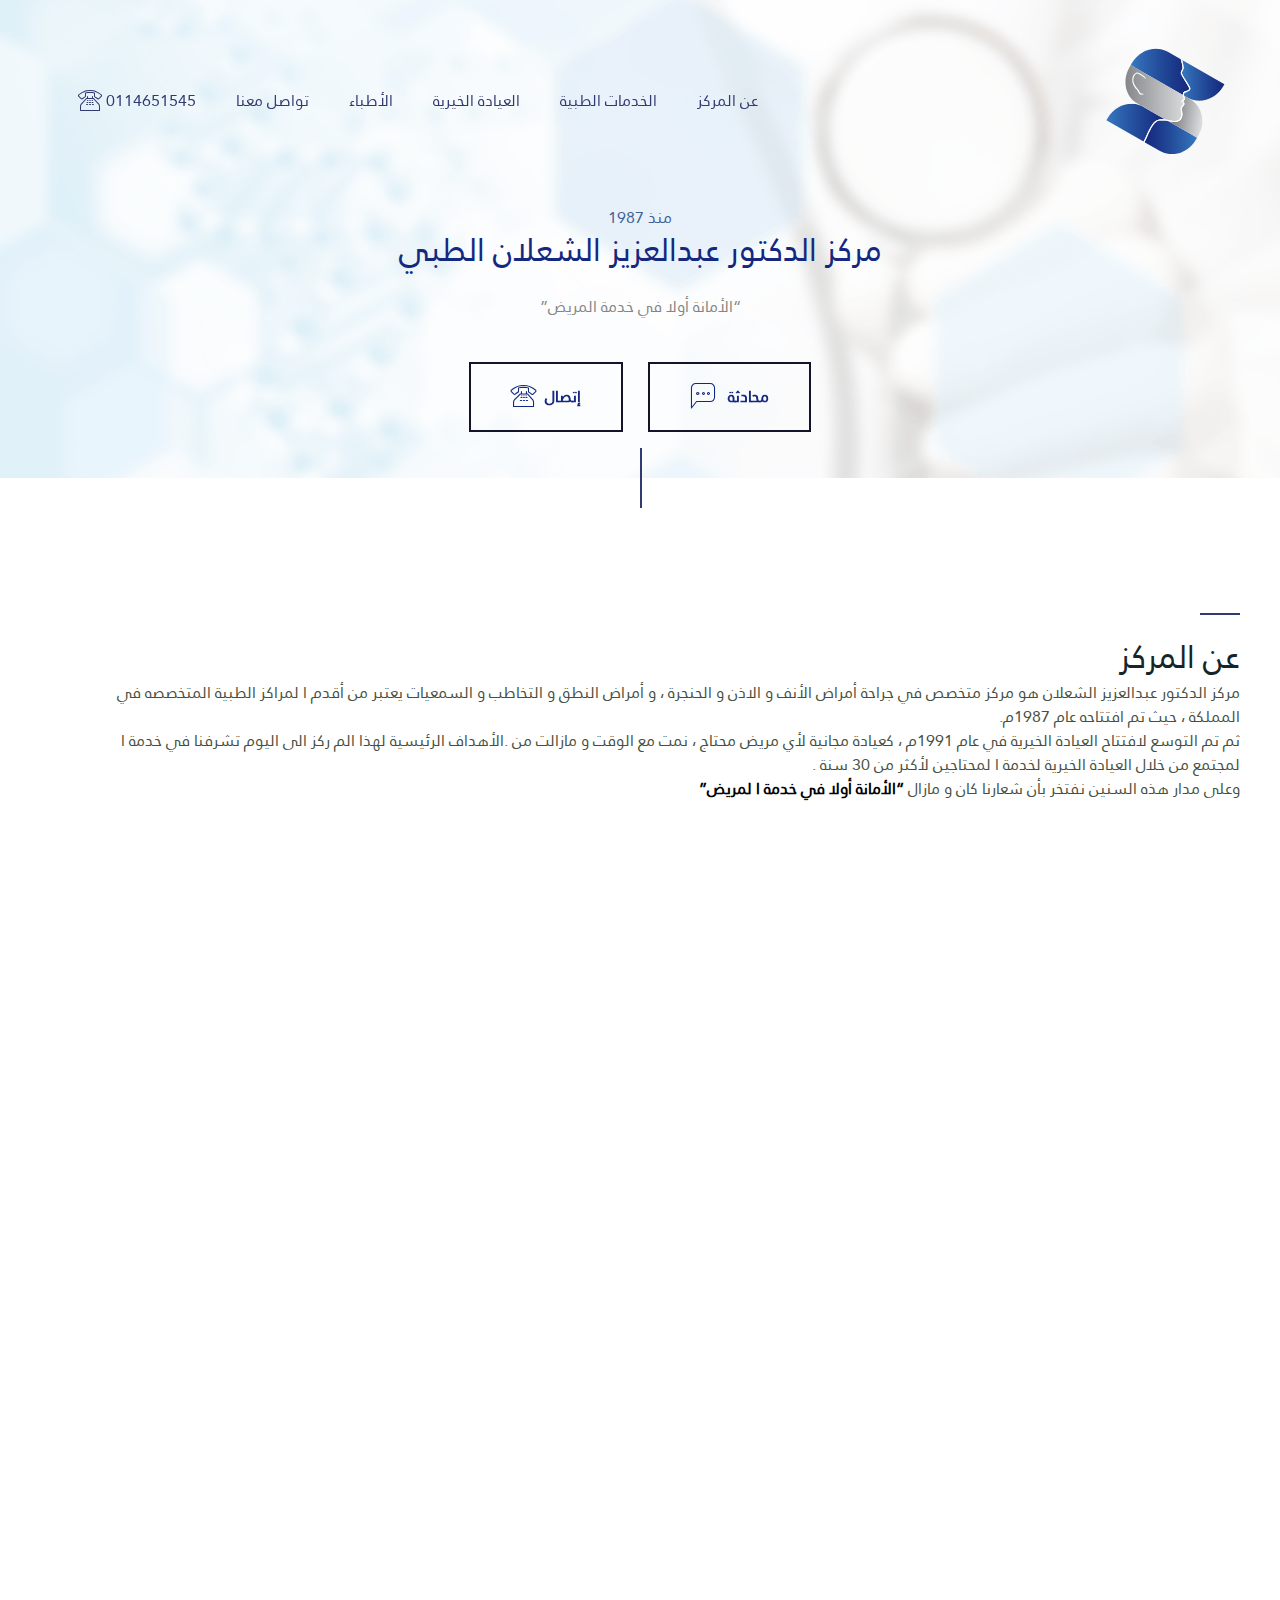
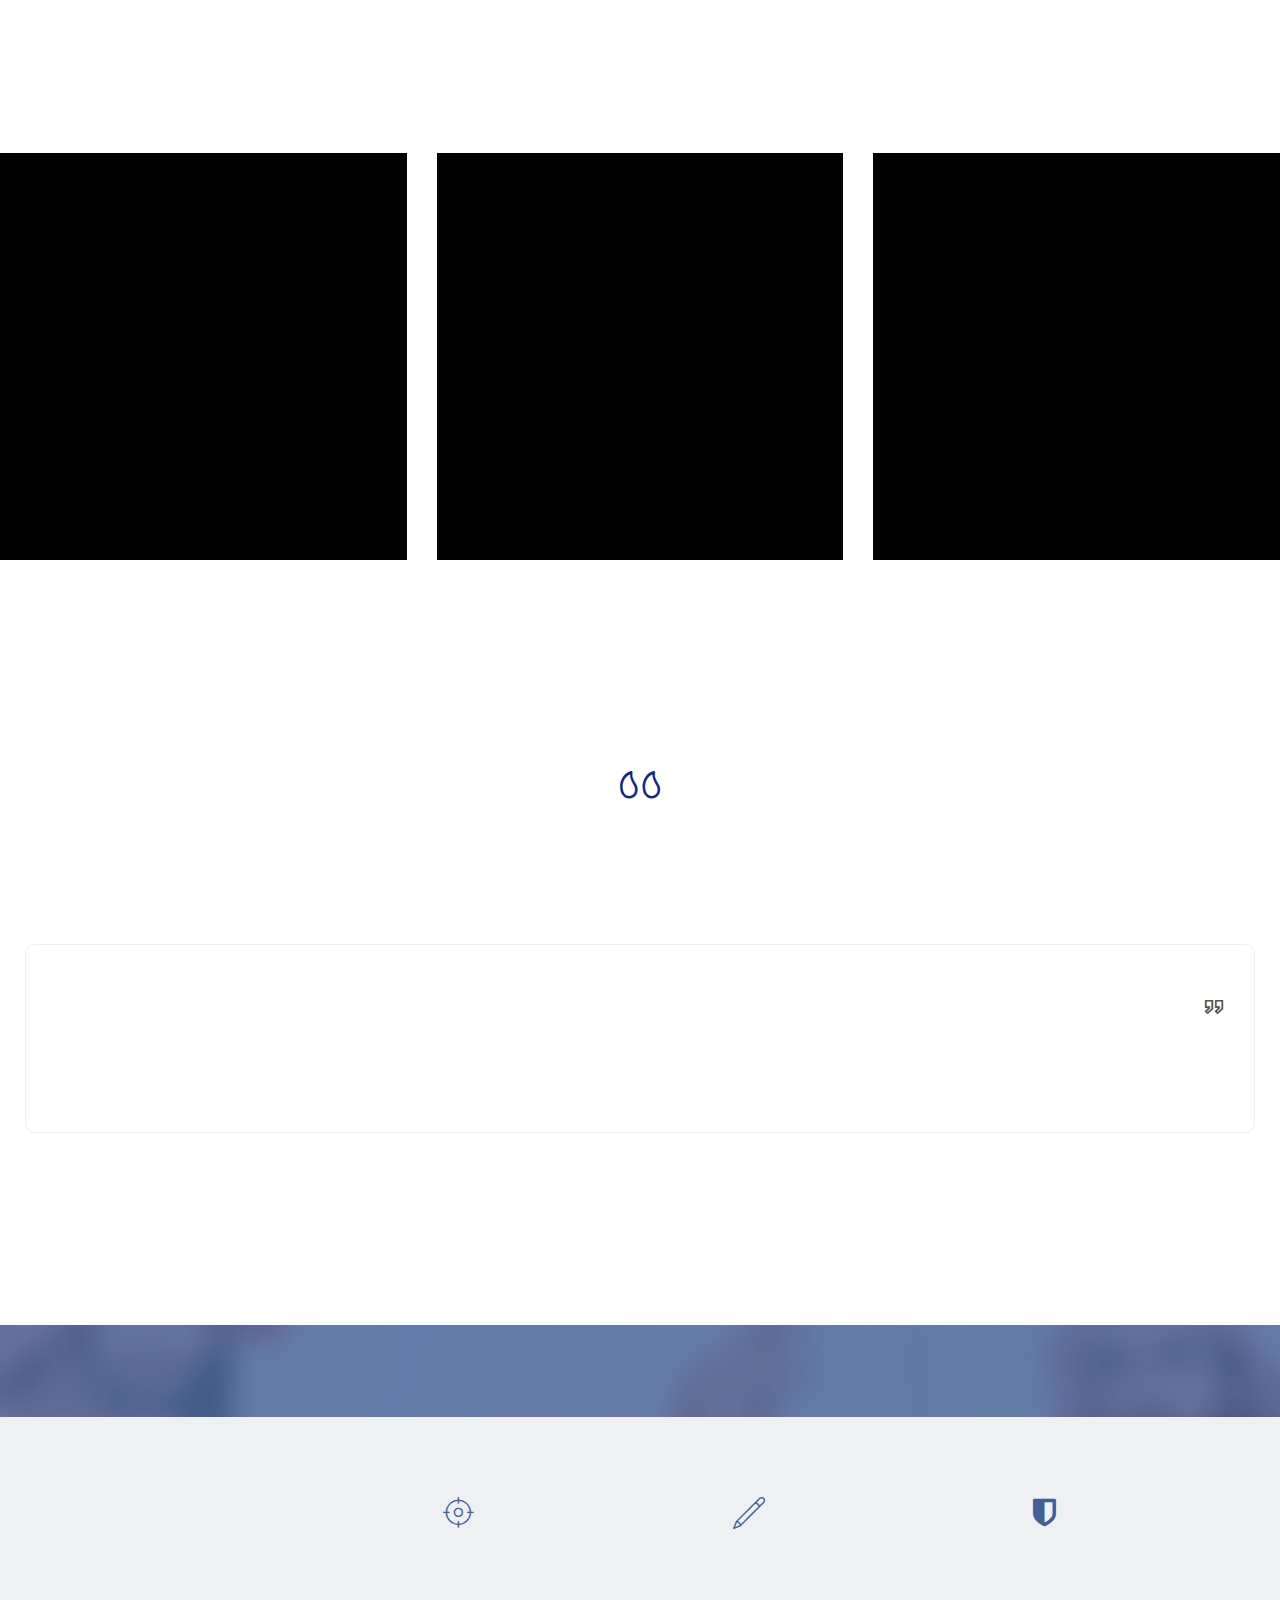
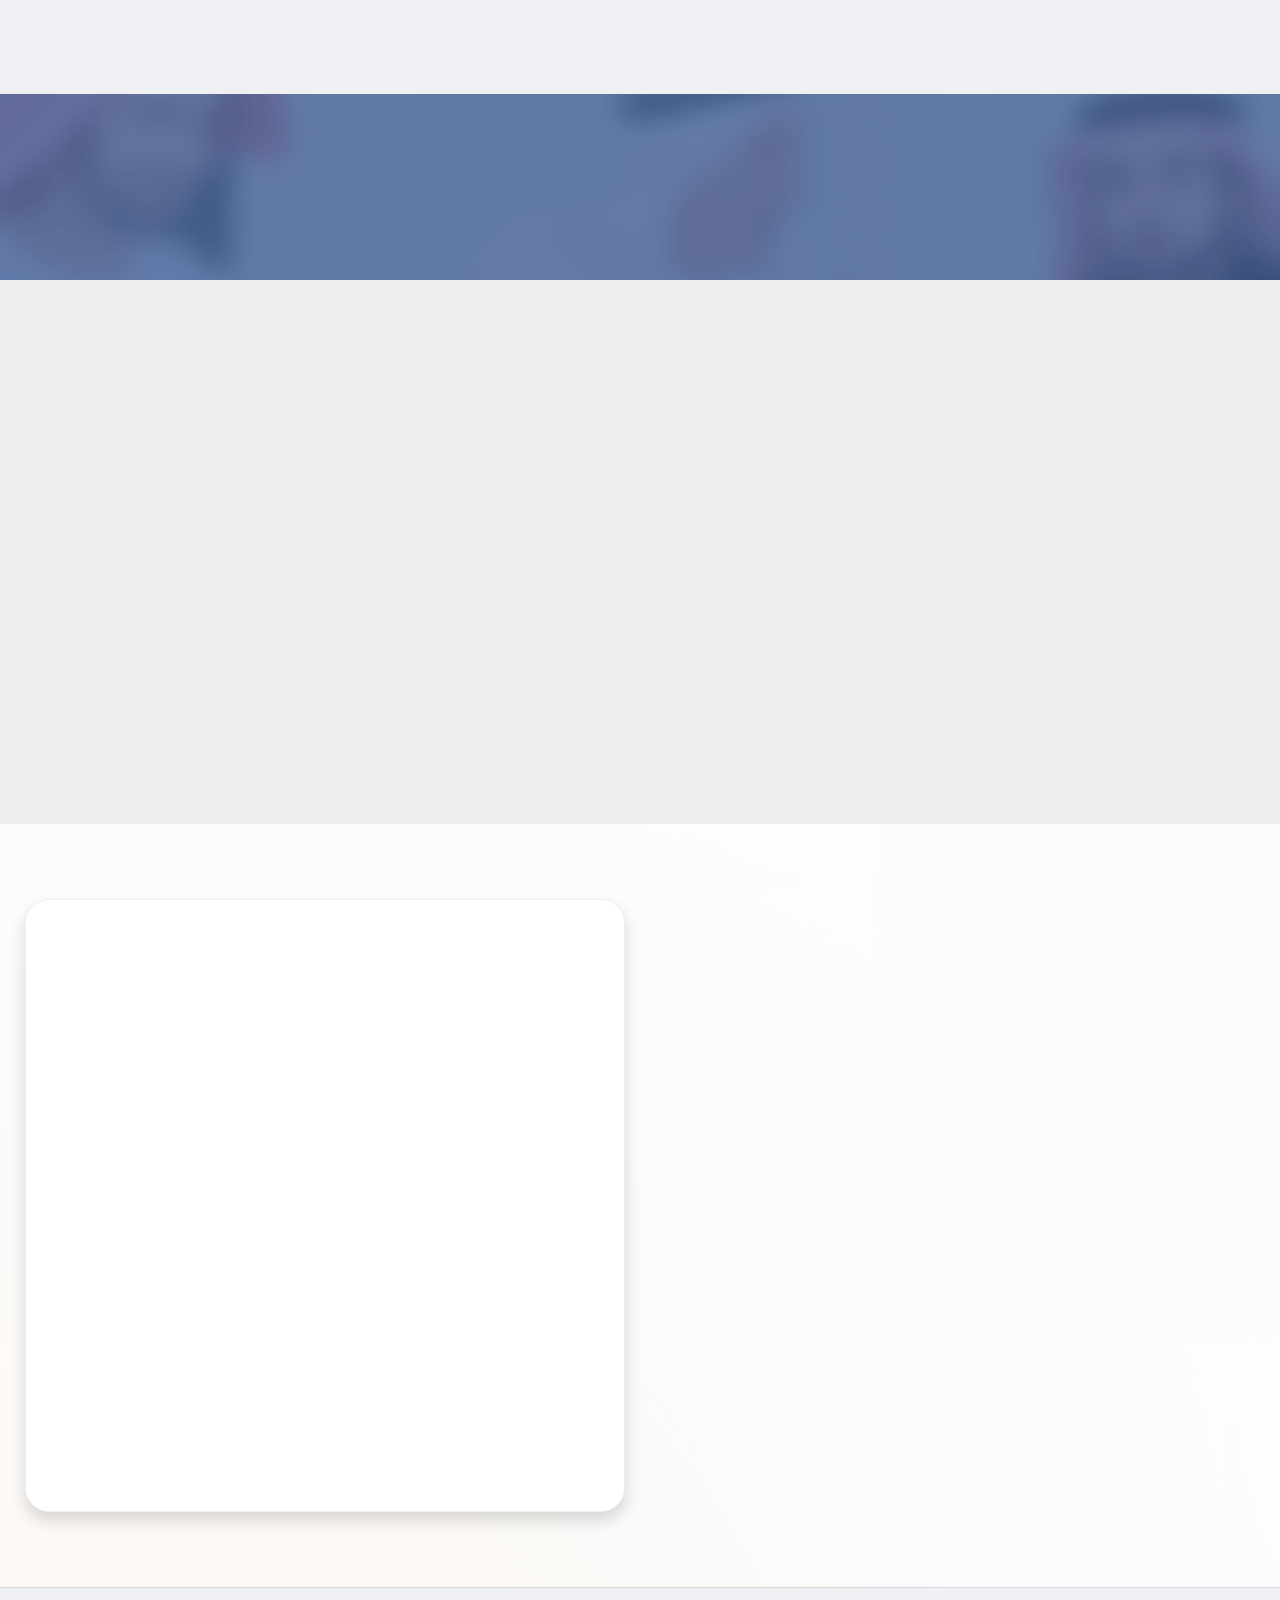
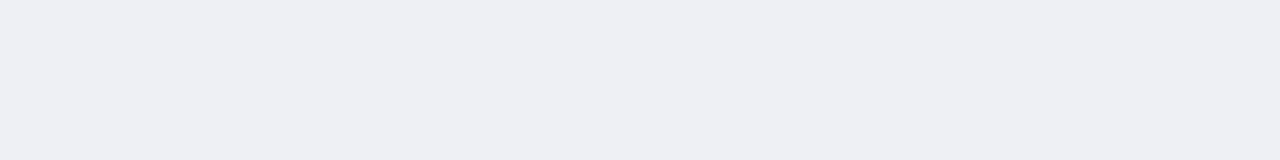
==== commit be9ebff8: "ok" ====
--- a/index.html
+++ b/index.html
@@ -107,7 +107,8 @@
                     <h2 class="mbr-section-title align-left mbr-bold mbr-black mbr-fonts-style display-2">عن المركز</h2>
                     
                     <div class="mbr-section-text">
-                        <p class="mbr-text align-left mbr-fonts-style display-7">مركز الدكتور عبدالعزيز الشعلان هو مركز متخصص في جراحة أمراض ا لأنف و ا لاذن و الحنجرة ، و أمراض النطق و التخاطب و السمعيات . يعتبر من أقدم ا لم راكز الطبية ا لمتخصصه في ا لمملكة ، حيث تم افتتاحه عام 1987م.<br>ثم تم التوسع لافتتاح العيادة الخيرية في عام 1991م ، كعيادة مجانية لأي مريض محتاج ، نمت مع الوقت و مازالت من .ا لأهداف الرئيسية لهذا ا لم ركز الى اليوم تشرفنا في خدمة ا لمجتمع من خ لال العيادة الخيرية لخدمة ا لمحتاج ينلأكثر من 30 سنة .<br>وعلى مدار هذه السنين نفتخر بأن شعارنا كان و مازال “الأمانة أولا في خدمة ا لمريض”.</p>
+                        <p class="mbr-text align-left mbr-fonts-style display-7">مركز الدكتور عبدالعزيز الشعلان هو مركز متخصص في جراحة أمراض الأنف و الاذن و الحنجرة ، و أمراض النطق و التخاطب و السمعيات يعتبر من أقدم ا لمراكز الطبية المتخصصه في المملكة ، حيث تم افتتاحه عام 1987م.<br>ثم تم التوسع لافتتاح العيادة الخيرية في عام 1991م ، كعيادة مجانية لأي مريض محتاج ، نمت مع الوقت و مازالت من .الأهداف الرئيسية لهذا الم ركز الى اليوم تشرفنا في خدمة ا لمجتمع من خلال العيادة الخيرية لخدمة ا لمحتاجين لأكثر من 30 سنة .<br>وعلى مدار هذه السنين نفتخر بأن شعارنا كان و مازال&nbsp;<span style="font-weight:700;color:black;">“الأمانة أولا في خدمة ا لمريض”</span></p>
+                        
                     </div>
                     
                     
@@ -137,7 +138,7 @@
                         <img src="assets/images/3.svg" alt="توفير ايدي العاملة وتدريبهم " data-slide-to="0" data-bs-slide-to="0">
                     </div>
                     <div class="item-content">
-                        <h5 class="item-title mbr-fonts-style display-5">امراض الانف <br>و الاذن و الحنجرة</h5>
+                        <h5 class="item-title mbr-fonts-style display-5">أمراض الانف <br>و الأذن و الحنجرة</h5>
                         
                     </div>
                     
@@ -148,7 +149,7 @@
                         <img src="assets/images/4.svg" alt="توصيل طلبات المطاعم" data-slide-to="1" data-bs-slide-to="1">
                     </div>
                     <div class="item-content">
-                        <h5 class="item-title mbr-fonts-style display-5">&nbsp;امراض النطق <br>و التخاطب</h5>
+                        <h5 class="item-title mbr-fonts-style display-5">&nbsp;أمراض النطق <br>و التخاطب</h5>
                         
                     </div>
                     
@@ -256,7 +257,7 @@
 								</div>
 								<div class="title-block">
 									
-									<h4 class="mbr-fonts-style signature mbr-bold display-5">الاطباء</h4>
+									<h4 class="mbr-fonts-style signature mbr-bold display-5">الأطباء</h4>
 									<div class="card-icon">
 										<a href="doctors.html"><span class="mbr-iconfont icon-arrow mobi-mbri-right mobi-mbri"></span></a>
 									</div>
@@ -286,12 +287,12 @@
         </div>
         <div class="row justify-content-center">
             <div class="col-12 col-md-12">
-                <div class="carousel slide" id="tisuOmboYD" data-ride="carousel" data-interval="2000">
+                <div class="carousel slide" id="tnsfVjHTM8" data-ride="carousel" data-interval="2000">
                     
                     <ol class="carousel-indicators">
-                        <li data-slide-to="0" class="active" data-target="#tisuOmboYD"></li>
-                        <li data-slide-to="1" data-target="#tisuOmboYD"></li>
-                        <li data-slide-to="2" data-target="#tisuOmboYD"></li>
+                        <li data-slide-to="0" class="active" data-target="#tnsfVjHTM8"></li>
+                        <li data-slide-to="1" data-target="#tnsfVjHTM8"></li>
+                        <li data-slide-to="2" data-target="#tnsfVjHTM8"></li>
                     </ol>
                     <div class="carousel-inner">
                         <div class="carousel-item item active">
@@ -366,11 +367,11 @@
                             </div>
                         </div>
                     </div>
-                    <a class="carousel-control carousel-control-prev" role="button" data-slide="prev" href="#tisuOmboYD">
+                    <a class="carousel-control carousel-control-prev" role="button" data-slide="prev" href="#tnsfVjHTM8">
                         <span class="mobi-mbri mobi-mbri-arrow-prev" aria-hidden="true"></span>
                         <span class="sr-only">Previous</span>
                     </a>
-                    <a class="carousel-control carousel-control-next" role="button" data-slide="next" href="#tisuOmboYD">
+                    <a class="carousel-control carousel-control-next" role="button" data-slide="next" href="#tnsfVjHTM8">
                         <span class="mobi-mbri mobi-mbri-arrow-next" aria-hidden="true"></span>
                         <span class="sr-only">Next</span>
                     </a>
@@ -438,18 +439,7 @@
                     </div>
                 </div>
             </div>
-            <div class="features-card сol-12 col-md-6 col-lg-3">
-                <div class="features-wrapper">
-                    <div class="features-title-wrapper">
-                        <span class="mbr-iconfont mobi-mbri-quote-right mobi-mbri display-4"></span>
-                        <h5 class="mbr-title mbr-fonts-style display-5">
-                            رسالتنا</h5>
-                    </div>
-                    <div class="features-content">
-                        <p class="mbr-text mbr-fonts-style display-4">رعاية المرضى والعمل على تيسير وتوفير سبل التشخيص والعلاج الأمثل، والسعي للوقاية من الأمراض</p>
-                    </div>
-                </div>
-            </div>
+            
         </div>
     </div>
 </section>
@@ -466,7 +456,7 @@
 			<div class="col-lg-12 col-md-12">
 				<div class="content-inner d-flex justify-content-between flex-wrap align-center">
 					<div class="left-content">
-						<h1 class="mbr-fonts-style mbr-section-title mbr-bold align-left display-2">لحجز موعيد</h1>
+						<h1 class="mbr-fonts-style mbr-section-title mbr-bold align-left display-2">لحجز موعد</h1>
 						
 					</div>
 					<div class="right-content">
@@ -484,7 +474,7 @@
 
 <section class="contact1 cid-tg60dywxDG" id="contact1-17">
     
-    <div class="google-map"><iframe frameborder="0" style="border:0" src="https://www.google.com/maps/embed/v1/place?key=AIzaSyCNveGQ9bfpKFwWzQLLftrR9hNiHwdqQG8&amp;q=مركز الدكتور عبدالعزيز الشعلان" allowfullscreen=""></iframe></div>
+    <div class="google-map"><iframe frameborder="0" style="border:0" src="https://www.google.com/maps/embed/v1/place?key=AIzaSyDk89J4FSunMF33ruMVWJaJht_Ro0kvoXs&amp;q=مركز الدكتور عبدالعزيز الشعلان" allowfullscreen=""></iframe></div>
 </section>
 
 <section data-bs-version="5.1" class="form1 cid-tcMyZmZJq1" id="form1-k">
@@ -499,7 +489,7 @@
                 <div class="right-side">
                     <h5 class="mbr-section-title mbr-fonts-style display-1">
                         <strong>تواصل معنا</strong><strong><br></strong></h5>
-                    <p class="mbr-text mbr-fonts-style display-2"><br>“ان ارضيناك فتحدث عنا ، و ان لم نرضك فتحدث الينا”<br></p>
+                    <p class="mbr-text mbr-fonts-style display-2"><br>“ان ارضيناك فتحدث عنا ،<br> وان لم نرضك فتحدث الينا”<br></p>
                     <p class="mbr-section-subtitle mbr-fonts-style display-7"><strong>
                             .</strong></p>
                     <p class="email mbr-fonts-style display-4">
@@ -517,7 +507,7 @@
                         <div class="col-auto form-part">
                             <div class="mbr-form top" data-form-type="formoid">
 <!--Formbuilder Form-->
-<form action="https://mobirise.eu/" method="POST" class="mbr-form form-with-styler" data-form-title="Form Name"><input type="hidden" name="email" data-form-email="true" value="oDHBiazv8vAYcWRtCy2l/Xm5JAFiDYESMD6gpQEeneXzow5OGy9lL02zFI0SCP6muavrN5Kx73kADagR4mF7il1Ih7bQiG4V0RTsltnF/I/BBjBA3UmSD0bhkj8Wo447.zMmrZ/wj4TCkQBndH5SXfUWf56KE86Yq4XHW8rMo46eVvJfEulJbR8dykjsNsaQSlKaCtuTF5hbvv6e1lqN3YknHsK+MvfSz0Bj/O68on9wmGccuEHkd52evPa2ptLhk">
+<form action="https://mobirise.eu/" method="POST" class="mbr-form form-with-styler" data-form-title="Form Name"><input type="hidden" name="email" data-form-email="true" value="NhFEMIBTuImWPcu1dcYZNGpoB6ImPbYyn9hoXLFBrT0mPc5BkECGX5Xib7iZMXowyN2Z4JhPQahBuye1NVRuggsd4pR2AG9fWX29Tm+9dymF3FELwanRoydvdXgs1plf.hPqYp2DzyiYwW95NRyCI67jdVlwgFLV+u37Qepm6WhdotDVHjT2WXbgu8cUXs1D3R3DMJyy7oAKMq8+ZQfRjRmyAH9VVb3ooytNXIkHmCKAD2H0wNgtN9jKGq0v7+wnL">
 <div class="row">
 <div hidden="hidden" data-form-alert="" class="alert alert-success col-12">شكراً ، سوف يتم الرد عليك في اقرب مدة</div>
 <div hidden="hidden" data-form-alert-danger="" class="alert alert-danger col-12"> Oops...! some problem!</div>
@@ -568,7 +558,7 @@
                 
             </div>
             <div class="col-lg-4 copyright mb-3 mt-3">
-                <p class="mbr-fonts-style mbr-regular text-copyright display-4" style="font-size:12px">© جميع الحقوق محفوظة لمجمع عبدالعزيز زيد عبدالله الشعلان الطبية<br><br><br></p>
+                <p class="mbr-fonts-style mbr-regular text-copyright display-4" style="font-size:12px">© جميع الحقوق محفوظة لمركز عبدالعزيز زيد عبدالله الشعلان الطبي<br><br><br></p>
             </div>
             
         </div>
--- a/assets/mobirise/css/mbr-additional.css
+++ b/assets/mobirise/css/mbr-additional.css
@@ -1064,7 +1064,6 @@
   font-family: 'ArbFONTS-ArbFONTS-Janna-LT-Regular';
   font-size: 2.6rem;
   font-weight: 500;
-  letter-spacing: -2px;
 }
 .display-1 > .mbr-iconfont {
   font-size: 4.16rem;
@@ -1072,7 +1071,6 @@
 .display-2 {
   font-family: 'ArbFONTS-ArbFONTS-Janna-LT-Regular';
   font-size: 2rem;
-  line-height: 1.2;
   font-weight: 500;
 }
 .display-2 > .mbr-iconfont {
@@ -1081,8 +1079,8 @@
 .display-4 {
   font-family: 'ArbFONTS-ArbFONTS-Janna-LT-Regular';
   font-size: 0.9rem;
-  line-height: 1.4;
   font-weight: 400;
+  line-height: 1.3rem;
 }
 .display-4 > .mbr-iconfont {
   font-size: 1.44rem;
@@ -1090,7 +1088,6 @@
 .display-5 {
   font-family: 'ArbFONTS-ArbFONTS-Janna-LT-Regular';
   font-size: 1.5rem;
-  line-height: 1.4;
   font-weight: 400;
 }
 .display-5 > .mbr-iconfont {
@@ -1099,7 +1096,6 @@
 .display-7 {
   font-family: 'ArbFONTS-ArbFONTS-Janna-LT-Regular';
   font-size: 1rem;
-  line-height: 1.5;
 }
 .display-7 > .mbr-iconfont {
   font-size: 1.6rem;
@@ -1113,22 +1109,18 @@
   .display-1 {
     font-size: 2.08rem;
     font-size: calc( 1.56rem + (2.6 - 1.56) * ((100vw - 20rem) / (48 - 20)));
-    line-height: calc( 1.4 * (1.56rem + (2.6 - 1.56) * ((100vw - 20rem) / (48 - 20))));
   }
   .display-2 {
     font-size: 1.6rem;
     font-size: calc( 1.35rem + (2 - 1.35) * ((100vw - 20rem) / (48 - 20)));
-    line-height: calc( 1.4 * (1.35rem + (2 - 1.35) * ((100vw - 20rem) / (48 - 20))));
   }
   .display-4 {
     font-size: 0.72rem;
     font-size: calc( 0.965rem + (0.9 - 0.965) * ((100vw - 20rem) / (48 - 20)));
-    line-height: calc( 1.4 * (0.965rem + (0.9 - 0.965) * ((100vw - 20rem) / (48 - 20))));
   }
   .display-5 {
     font-size: 1.2rem;
     font-size: calc( 1.175rem + (1.5 - 1.175) * ((100vw - 20rem) / (48 - 20)));
-    line-height: calc( 1.4 * (1.175rem + (1.5 - 1.175) * ((100vw - 20rem) / (48 - 20))));
   }
 }
 /* Buttons */
@@ -1587,7 +1579,6 @@
 .form-control {
   font-family: 'ArbFONTS-ArbFONTS-Janna-LT-Regular';
   font-size: 1rem;
-  line-height: 1.5;
 }
 .form-control > .mbr-iconfont {
   font-size: 1.6rem;
@@ -5063,6 +5054,158 @@
 .cid-tir8cYuKGH .mbr-social-likes {
   text-align: right;
 }
+.cid-tl2Jq7LN52 {
+  padding-top: 10rem;
+  padding-bottom: 5rem;
+  background-color: #ffffff;
+}
+.cid-tl2Jq7LN52 .row {
+  align-items: center;
+  justify-content: space-between;
+}
+.cid-tl2Jq7LN52 .mbr-section-title {
+  width: 100%;
+  text-align: left;
+  margin-bottom: 24px;
+  line-height: 1.171em;
+}
+.cid-tl2Jq7LN52 .mbr-section-subtitle {
+  color: #4c4c4c;
+  width: 100%;
+  text-align: left;
+}
+.cid-tl2Jq7LN52 .mbr-text {
+  color: #5f5d68;
+  margin-bottom: 48px;
+}
+.cid-tl2Jq7LN52 .right-side {
+  max-width: 554px;
+  margin-right: 60px;
+}
+.cid-tl2Jq7LN52 .mbr-section-btn {
+  width: auto;
+  display: inline;
+}
+.cid-tl2Jq7LN52 .margin {
+  margin-right: 14px;
+}
+.cid-tl2Jq7LN52 .shadow {
+  margin: auto;
+  max-width: 860px;
+  padding: 79px 76px;
+  box-shadow: 0 5px 16px 0 rgba(8, 15, 52, 0.07);
+  overflow: hidden;
+  border-style: solid;
+  border-width: 1px;
+  border-color: #eff0f6;
+  border-radius: 14px;
+  background-color: #fff;
+}
+.cid-tl2Jq7LN52 .socicon-bg-youtube {
+  background-color: #c4302b;
+}
+.cid-tl2Jq7LN52 .socicon-bg-facebook {
+  background-color: #3e5b98;
+}
+.cid-tl2Jq7LN52 .socicon-bg-twitter {
+  background-color: #4da7de;
+}
+.cid-tl2Jq7LN52 .socicon-bg-pinterest {
+  background-color: #c92619;
+}
+.cid-tl2Jq7LN52 .socicon-bg-mail {
+  background-color: #134785;
+}
+.cid-tl2Jq7LN52 .btn-social {
+  margin-right: 3px !important;
+  margin-left: 3px !important;
+  margin-top: 0 !important;
+  margin-bottom: 0 !important;
+  font-size: 14px;
+  border-radius: 50%;
+  padding: 0;
+  width: 32px;
+  height: 32px;
+  line-height: 44px;
+  text-align: center;
+  position: relative;
+  border: none !important;
+  border-color: #313a71;
+  cursor: pointer;
+}
+.cid-tl2Jq7LN52 .btn-social .mbr-iconfont {
+  top: 0;
+  line-height: 22px;
+  width: 22px;
+  color: #fff;
+}
+.cid-tl2Jq7LN52 .btn-social:hover {
+  color: #fff;
+}
+.cid-tl2Jq7LN52 .btn-social + .btn {
+  margin-left: 0.1rem;
+}
+.cid-tl2Jq7LN52 img {
+  max-width: 238px;
+  height: auto;
+  border-radius: 50%;
+}
+.cid-tl2Jq7LN52 .mbr-social-likes {
+  max-width: 454px;
+}
+.cid-tl2Jq7LN52 .card-title {
+  margin-bottom: 8px;
+  color: #14142b;
+  text-align: right;
+}
+.cid-tl2Jq7LN52 .card-subtitle {
+  margin-bottom: 22px;
+  color: #14287f;
+  text-align: right;
+}
+.cid-tl2Jq7LN52 .card-text {
+  margin-bottom: 22px;
+  color: #8c8c95;
+}
+.cid-tl2Jq7LN52 .card-title,
+.cid-tl2Jq7LN52 .card-subtitle,
+.cid-tl2Jq7LN52 .card-text {
+  width: auto;
+}
+@media (max-width: 770px) {
+  .cid-tl2Jq7LN52 .shadow {
+    padding: 59px 56px;
+  }
+}
+@media (max-width: 640px) {
+  .cid-tl2Jq7LN52 .al {
+    flex-direction: column;
+  }
+  .cid-tl2Jq7LN52 .shadow {
+    padding: 39px 36px;
+  }
+  .cid-tl2Jq7LN52 img {
+    padding-bottom: 20px;
+  }
+  .cid-tl2Jq7LN52 .card-title,
+  .cid-tl2Jq7LN52 .card-subtitle,
+  .cid-tl2Jq7LN52 .card-text,
+  .cid-tl2Jq7LN52 .mbr-social-likes {
+    text-align: center;
+  }
+}
+@media (max-width: 600px) {
+  .cid-tl2Jq7LN52 .shadow {
+    padding: 35px 15px;
+  }
+}
+.cid-tl2Jq7LN52 .mbr-iconfont {
+  margin-left: 0;
+}
+.cid-tl2Jq7LN52 .card-text,
+.cid-tl2Jq7LN52 .mbr-social-likes {
+  text-align: right;
+}
 .cid-tis2cQevDI {
   padding-top: 10rem;
   padding-bottom: 5rem;
@@ -5228,7 +5371,6 @@
   width: 100%;
   text-align: left;
   margin-bottom: 24px;
-  line-height: 1.171em;
 }
 .cid-tis2dl8ZbR .mbr-section-subtitle {
   color: #4c4c4c;
--- a/assets/mobirise/css/mbr-additional.css
+++ b/assets/mobirise/css/mbr-additional.css
@@ -1064,7 +1064,6 @@
   font-family: 'ArbFONTS-ArbFONTS-Janna-LT-Regular';
   font-size: 2.6rem;
   font-weight: 500;
-  letter-spacing: -2px;
 }
 .display-1 > .mbr-iconfont {
   font-size: 4.16rem;
@@ -1072,7 +1071,6 @@
 .display-2 {
   font-family: 'ArbFONTS-ArbFONTS-Janna-LT-Regular';
   font-size: 2rem;
-  line-height: 1.2;
   font-weight: 500;
 }
 .display-2 > .mbr-iconfont {
@@ -1081,8 +1079,8 @@
 .display-4 {
   font-family: 'ArbFONTS-ArbFONTS-Janna-LT-Regular';
   font-size: 0.9rem;
-  line-height: 1.4;
   font-weight: 400;
+  line-height: 1.3rem;
 }
 .display-4 > .mbr-iconfont {
   font-size: 1.44rem;
@@ -1090,7 +1088,6 @@
 .display-5 {
   font-family: 'ArbFONTS-ArbFONTS-Janna-LT-Regular';
   font-size: 1.5rem;
-  line-height: 1.4;
   font-weight: 400;
 }
 .display-5 > .mbr-iconfont {
@@ -1099,7 +1096,6 @@
 .display-7 {
   font-family: 'ArbFONTS-ArbFONTS-Janna-LT-Regular';
   font-size: 1rem;
-  line-height: 1.5;
 }
 .display-7 > .mbr-iconfont {
   font-size: 1.6rem;
@@ -1113,22 +1109,18 @@
   .display-1 {
     font-size: 2.08rem;
     font-size: calc( 1.56rem + (2.6 - 1.56) * ((100vw - 20rem) / (48 - 20)));
-    line-height: calc( 1.4 * (1.56rem + (2.6 - 1.56) * ((100vw - 20rem) / (48 - 20))));
   }
   .display-2 {
     font-size: 1.6rem;
     font-size: calc( 1.35rem + (2 - 1.35) * ((100vw - 20rem) / (48 - 20)));
-    line-height: calc( 1.4 * (1.35rem + (2 - 1.35) * ((100vw - 20rem) / (48 - 20))));
   }
   .display-4 {
     font-size: 0.72rem;
     font-size: calc( 0.965rem + (0.9 - 0.965) * ((100vw - 20rem) / (48 - 20)));
-    line-height: calc( 1.4 * (0.965rem + (0.9 - 0.965) * ((100vw - 20rem) / (48 - 20))));
   }
   .display-5 {
     font-size: 1.2rem;
     font-size: calc( 1.175rem + (1.5 - 1.175) * ((100vw - 20rem) / (48 - 20)));
-    line-height: calc( 1.4 * (1.175rem + (1.5 - 1.175) * ((100vw - 20rem) / (48 - 20))));
   }
 }
 /* Buttons */
@@ -1587,7 +1579,6 @@
 .form-control {
   font-family: 'ArbFONTS-ArbFONTS-Janna-LT-Regular';
   font-size: 1rem;
-  line-height: 1.5;
 }
 .form-control > .mbr-iconfont {
   font-size: 1.6rem;
@@ -5063,6 +5054,158 @@
 .cid-tir8cYuKGH .mbr-social-likes {
   text-align: right;
 }
+.cid-tl2Jq7LN52 {
+  padding-top: 10rem;
+  padding-bottom: 5rem;
+  background-color: #ffffff;
+}
+.cid-tl2Jq7LN52 .row {
+  align-items: center;
+  justify-content: space-between;
+}
+.cid-tl2Jq7LN52 .mbr-section-title {
+  width: 100%;
+  text-align: left;
+  margin-bottom: 24px;
+  line-height: 1.171em;
+}
+.cid-tl2Jq7LN52 .mbr-section-subtitle {
+  color: #4c4c4c;
+  width: 100%;
+  text-align: left;
+}
+.cid-tl2Jq7LN52 .mbr-text {
+  color: #5f5d68;
+  margin-bottom: 48px;
+}
+.cid-tl2Jq7LN52 .right-side {
+  max-width: 554px;
+  margin-right: 60px;
+}
+.cid-tl2Jq7LN52 .mbr-section-btn {
+  width: auto;
+  display: inline;
+}
+.cid-tl2Jq7LN52 .margin {
+  margin-right: 14px;
+}
+.cid-tl2Jq7LN52 .shadow {
+  margin: auto;
+  max-width: 860px;
+  padding: 79px 76px;
+  box-shadow: 0 5px 16px 0 rgba(8, 15, 52, 0.07);
+  overflow: hidden;
+  border-style: solid;
+  border-width: 1px;
+  border-color: #eff0f6;
+  border-radius: 14px;
+  background-color: #fff;
+}
+.cid-tl2Jq7LN52 .socicon-bg-youtube {
+  background-color: #c4302b;
+}
+.cid-tl2Jq7LN52 .socicon-bg-facebook {
+  background-color: #3e5b98;
+}
+.cid-tl2Jq7LN52 .socicon-bg-twitter {
+  background-color: #4da7de;
+}
+.cid-tl2Jq7LN52 .socicon-bg-pinterest {
+  background-color: #c92619;
+}
+.cid-tl2Jq7LN52 .socicon-bg-mail {
+  background-color: #134785;
+}
+.cid-tl2Jq7LN52 .btn-social {
+  margin-right: 3px !important;
+  margin-left: 3px !important;
+  margin-top: 0 !important;
+  margin-bottom: 0 !important;
+  font-size: 14px;
+  border-radius: 50%;
+  padding: 0;
+  width: 32px;
+  height: 32px;
+  line-height: 44px;
+  text-align: center;
+  position: relative;
+  border: none !important;
+  border-color: #313a71;
+  cursor: pointer;
+}
+.cid-tl2Jq7LN52 .btn-social .mbr-iconfont {
+  top: 0;
+  line-height: 22px;
+  width: 22px;
+  color: #fff;
+}
+.cid-tl2Jq7LN52 .btn-social:hover {
+  color: #fff;
+}
+.cid-tl2Jq7LN52 .btn-social + .btn {
+  margin-left: 0.1rem;
+}
+.cid-tl2Jq7LN52 img {
+  max-width: 238px;
+  height: auto;
+  border-radius: 50%;
+}
+.cid-tl2Jq7LN52 .mbr-social-likes {
+  max-width: 454px;
+}
+.cid-tl2Jq7LN52 .card-title {
+  margin-bottom: 8px;
+  color: #14142b;
+  text-align: right;
+}
+.cid-tl2Jq7LN52 .card-subtitle {
+  margin-bottom: 22px;
+  color: #14287f;
+  text-align: right;
+}
+.cid-tl2Jq7LN52 .card-text {
+  margin-bottom: 22px;
+  color: #8c8c95;
+}
+.cid-tl2Jq7LN52 .card-title,
+.cid-tl2Jq7LN52 .card-subtitle,
+.cid-tl2Jq7LN52 .card-text {
+  width: auto;
+}
+@media (max-width: 770px) {
+  .cid-tl2Jq7LN52 .shadow {
+    padding: 59px 56px;
+  }
+}
+@media (max-width: 640px) {
+  .cid-tl2Jq7LN52 .al {
+    flex-direction: column;
+  }
+  .cid-tl2Jq7LN52 .shadow {
+    padding: 39px 36px;
+  }
+  .cid-tl2Jq7LN52 img {
+    padding-bottom: 20px;
+  }
+  .cid-tl2Jq7LN52 .card-title,
+  .cid-tl2Jq7LN52 .card-subtitle,
+  .cid-tl2Jq7LN52 .card-text,
+  .cid-tl2Jq7LN52 .mbr-social-likes {
+    text-align: center;
+  }
+}
+@media (max-width: 600px) {
+  .cid-tl2Jq7LN52 .shadow {
+    padding: 35px 15px;
+  }
+}
+.cid-tl2Jq7LN52 .mbr-iconfont {
+  margin-left: 0;
+}
+.cid-tl2Jq7LN52 .card-text,
+.cid-tl2Jq7LN52 .mbr-social-likes {
+  text-align: right;
+}
 .cid-tis2cQevDI {
   padding-top: 10rem;
   padding-bottom: 5rem;
@@ -5228,7 +5371,6 @@
   width: 100%;
   text-align: left;
   margin-bottom: 24px;
-  line-height: 1.171em;
 }
 .cid-tis2dl8ZbR .mbr-section-subtitle {
   color: #4c4c4c;
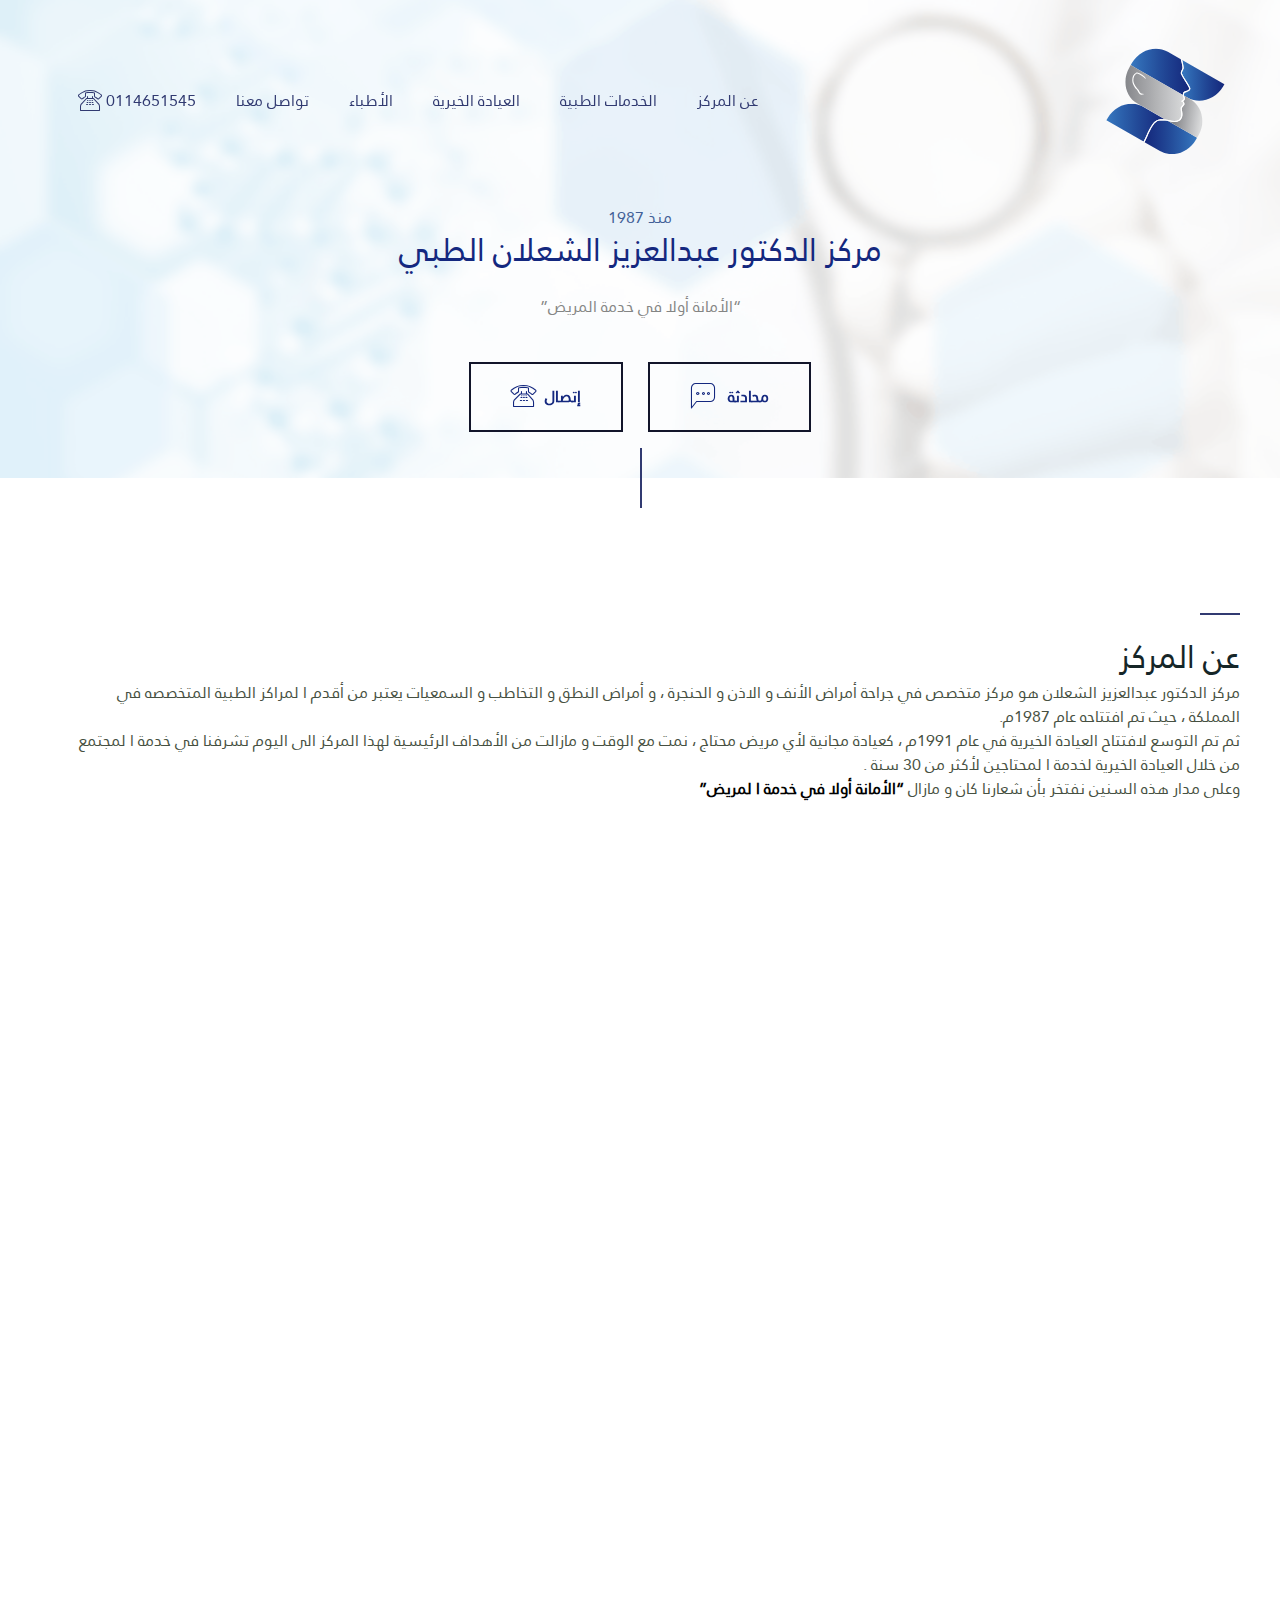
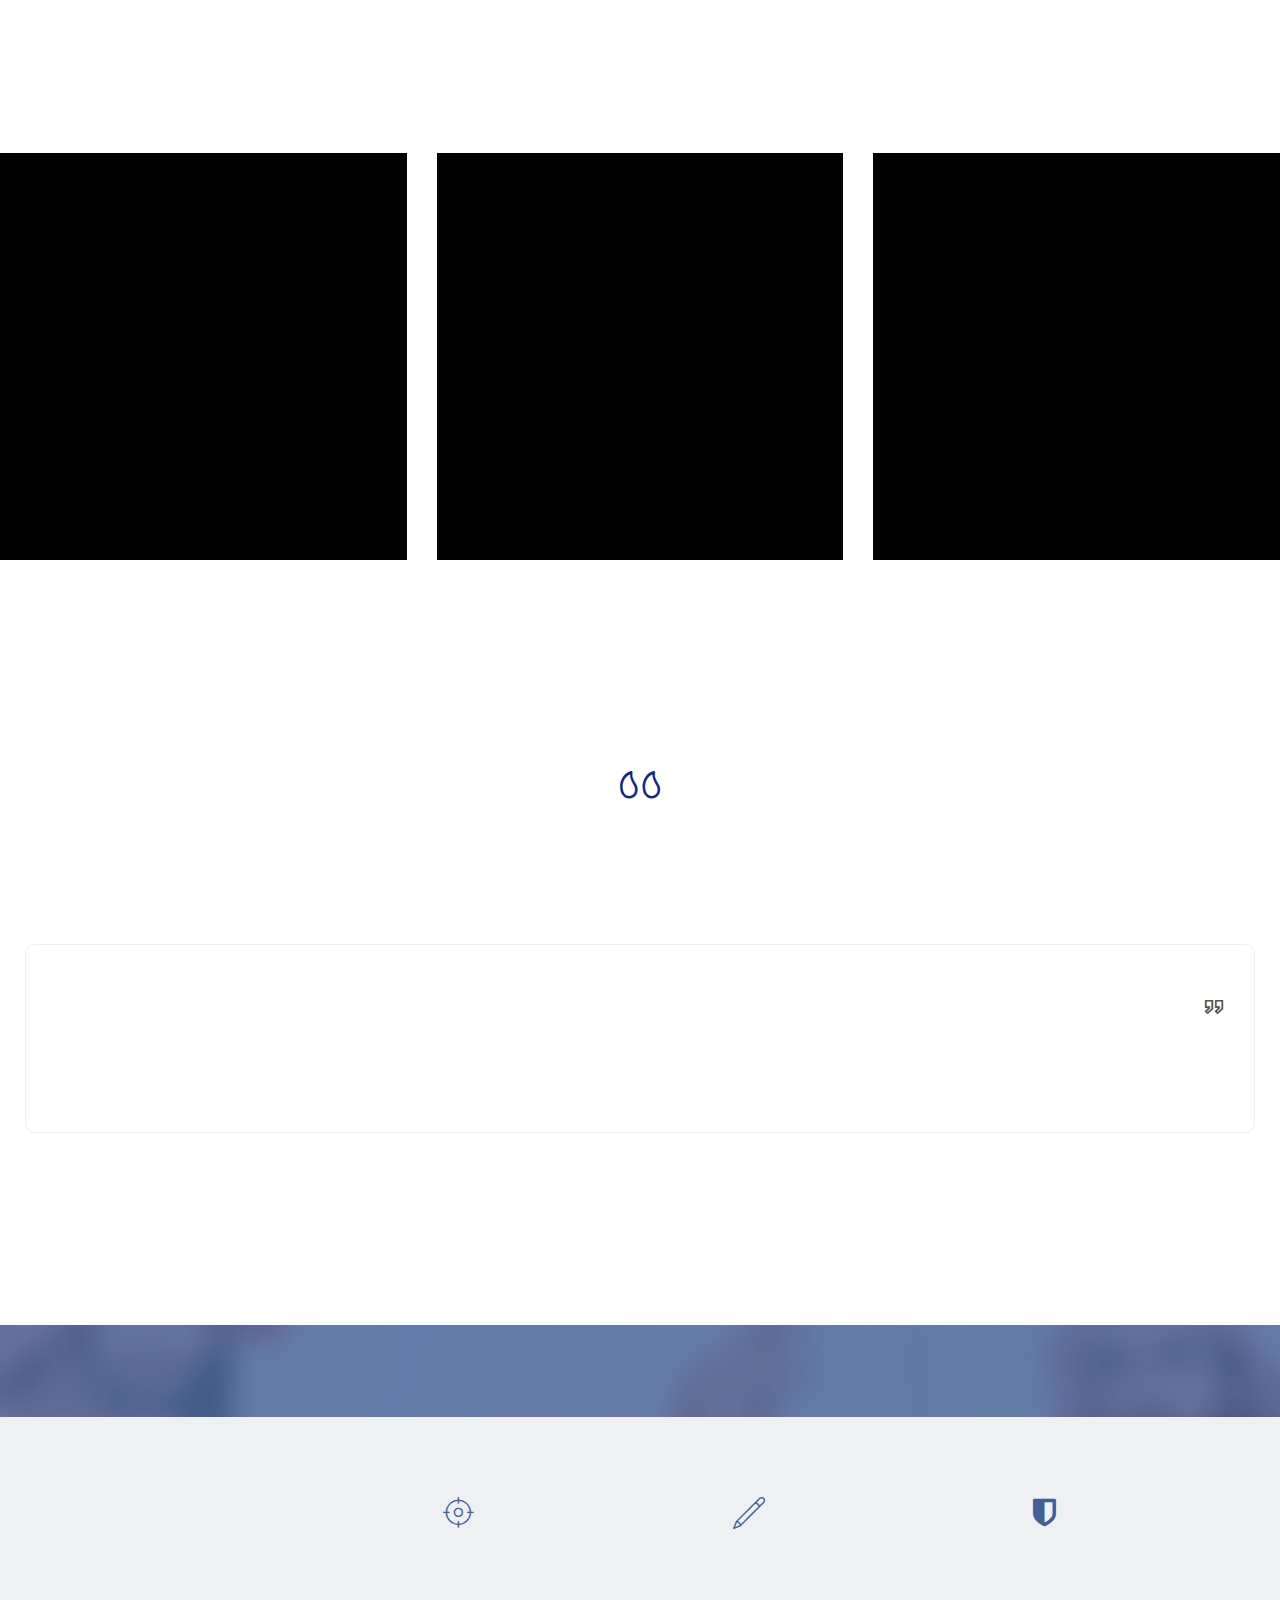
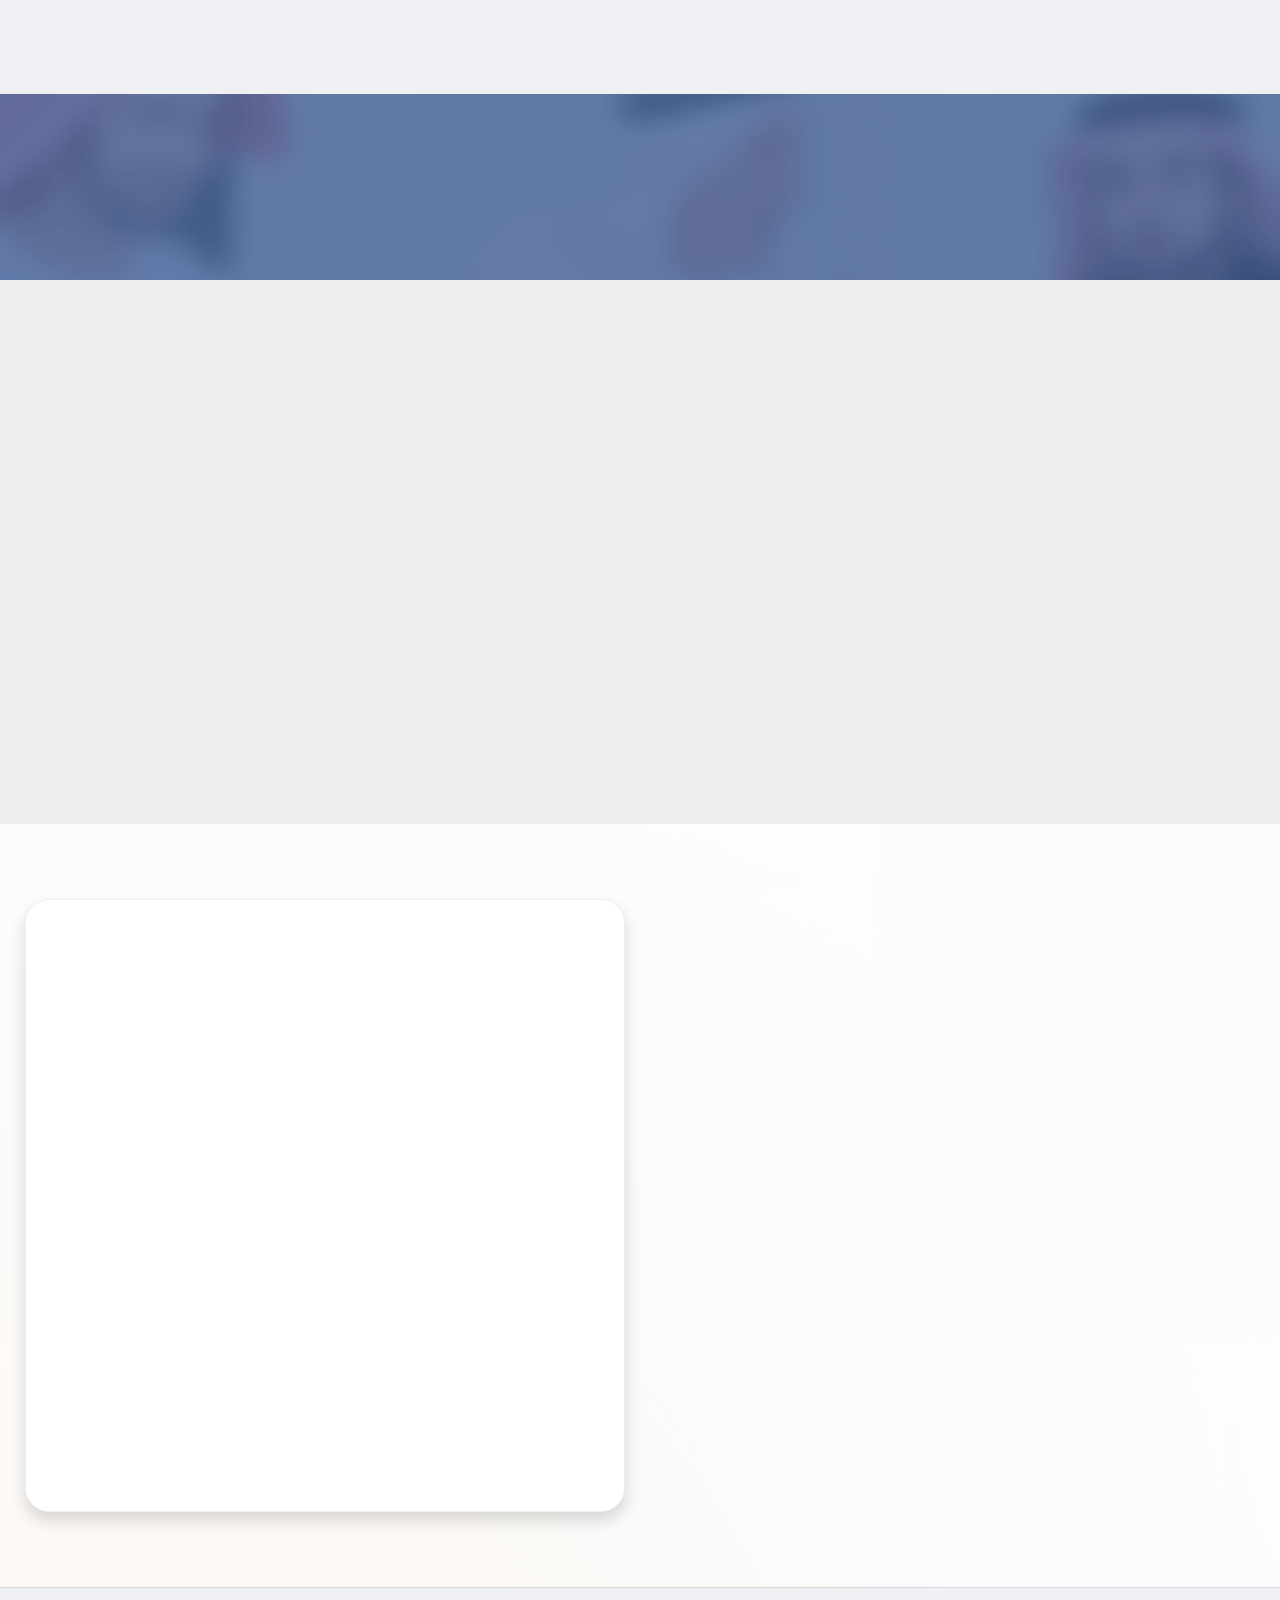
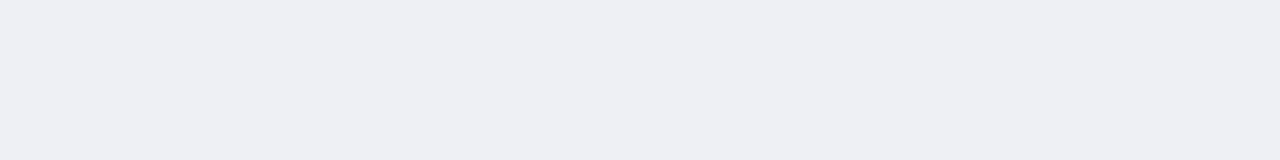
==== commit 5c81d905: "ok" ====
--- a/index.html
+++ b/index.html
@@ -107,7 +107,7 @@
                     <h2 class="mbr-section-title align-left mbr-bold mbr-black mbr-fonts-style display-2">عن المركز</h2>
                     
                     <div class="mbr-section-text">
-                        <p class="mbr-text align-left mbr-fonts-style display-7">مركز الدكتور عبدالعزيز الشعلان هو مركز متخصص في جراحة أمراض الأنف و الاذن و الحنجرة ، و أمراض النطق و التخاطب و السمعيات يعتبر من أقدم ا لمراكز الطبية المتخصصه في المملكة ، حيث تم افتتاحه عام 1987م.<br>ثم تم التوسع لافتتاح العيادة الخيرية في عام 1991م ، كعيادة مجانية لأي مريض محتاج ، نمت مع الوقت و مازالت من .الأهداف الرئيسية لهذا الم ركز الى اليوم تشرفنا في خدمة ا لمجتمع من خلال العيادة الخيرية لخدمة ا لمحتاجين لأكثر من 30 سنة .<br>وعلى مدار هذه السنين نفتخر بأن شعارنا كان و مازال&nbsp;<span style="font-weight:700;color:black;">“الأمانة أولا في خدمة ا لمريض”</span></p>
+                        <p class="mbr-text align-left mbr-fonts-style display-7">مركز الدكتور عبدالعزيز الشعلان هو مركز متخصص في جراحة أمراض الأنف و الاذن و الحنجرة ، و أمراض النطق و التخاطب و السمعيات يعتبر من أقدم ا لمراكز الطبية المتخصصه في المملكة ، حيث تم افتتاحه عام 1987م.<br>ثم تم التوسع لافتتاح العيادة الخيرية في عام 1991م ، كعيادة مجانية لأي مريض محتاج ، نمت مع الوقت و مازالت من الأهداف الرئيسية لهذا المركز الى اليوم تشرفنا في خدمة ا لمجتمع من خلال العيادة الخيرية لخدمة ا لمحتاجين لأكثر من 30 سنة .<br>وعلى مدار هذه السنين نفتخر بأن شعارنا كان و مازال&nbsp;<span style="font-weight:700;color:black;">“الأمانة أولا في خدمة ا لمريض”</span></p>
                         
                     </div>
                     
@@ -245,7 +245,7 @@
 									
 									<h4 class="mbr-fonts-style signature mbr-bold display-5">قبل و بعد</h4>
 									<div class="card-icon">
-										<span class="mbr-iconfont icon-arrow mobi-mbri-right mobi-mbri"></span>
+										<a href="https://www.instagram.com/dr.alshaalan/" target="_blank"><span class="mbr-iconfont icon-arrow mobi-mbri-right mobi-mbri"></span></a>
 									</div>
 								</div>
 							</div>
@@ -287,12 +287,12 @@
         </div>
         <div class="row justify-content-center">
             <div class="col-12 col-md-12">
-                <div class="carousel slide" id="tnsfVjHTM8" data-ride="carousel" data-interval="2000">
+                <div class="carousel slide" id="tnTZAYgcjp" data-ride="carousel" data-interval="2000">
                     
                     <ol class="carousel-indicators">
-                        <li data-slide-to="0" class="active" data-target="#tnsfVjHTM8"></li>
-                        <li data-slide-to="1" data-target="#tnsfVjHTM8"></li>
-                        <li data-slide-to="2" data-target="#tnsfVjHTM8"></li>
+                        <li data-slide-to="0" class="active" data-target="#tnTZAYgcjp"></li>
+                        <li data-slide-to="1" data-target="#tnTZAYgcjp"></li>
+                        <li data-slide-to="2" data-target="#tnTZAYgcjp"></li>
                     </ol>
                     <div class="carousel-inner">
                         <div class="carousel-item item active">
@@ -367,11 +367,11 @@
                             </div>
                         </div>
                     </div>
-                    <a class="carousel-control carousel-control-prev" role="button" data-slide="prev" href="#tnsfVjHTM8">
+                    <a class="carousel-control carousel-control-prev" role="button" data-slide="prev" href="#tnTZAYgcjp">
                         <span class="mobi-mbri mobi-mbri-arrow-prev" aria-hidden="true"></span>
                         <span class="sr-only">Previous</span>
                     </a>
-                    <a class="carousel-control carousel-control-next" role="button" data-slide="next" href="#tnsfVjHTM8">
+                    <a class="carousel-control carousel-control-next" role="button" data-slide="next" href="#tnTZAYgcjp">
                         <span class="mobi-mbri mobi-mbri-arrow-next" aria-hidden="true"></span>
                         <span class="sr-only">Next</span>
                     </a>
@@ -507,7 +507,7 @@
                         <div class="col-auto form-part">
                             <div class="mbr-form top" data-form-type="formoid">
 <!--Formbuilder Form-->
-<form action="https://mobirise.eu/" method="POST" class="mbr-form form-with-styler" data-form-title="Form Name"><input type="hidden" name="email" data-form-email="true" value="NhFEMIBTuImWPcu1dcYZNGpoB6ImPbYyn9hoXLFBrT0mPc5BkECGX5Xib7iZMXowyN2Z4JhPQahBuye1NVRuggsd4pR2AG9fWX29Tm+9dymF3FELwanRoydvdXgs1plf.hPqYp2DzyiYwW95NRyCI67jdVlwgFLV+u37Qepm6WhdotDVHjT2WXbgu8cUXs1D3R3DMJyy7oAKMq8+ZQfRjRmyAH9VVb3ooytNXIkHmCKAD2H0wNgtN9jKGq0v7+wnL">
+<form action="https://mobirise.eu/" method="POST" class="mbr-form form-with-styler" data-form-title="Form Name"><input type="hidden" name="email" data-form-email="true" value="UKkPE0tANJ/f5KFeu6Eq8kqpjXZ1Ct6SiaUWys9ffULZWXxniLz0DVhroXJ2DlviWBQ/RvqBO52SiLQH+8/0jvvkPjw1W7DNyj0jqSFGxfHgfzBihz1RyJHpdJaqGmJK.JGIfKH2TJYeUygBAYiR4E5Yuf+a3XLNVN1Uxb5M6wor1dNMwEDugMyPHzLHlPr2KbuYj1NzGJ+RAJrBbQYzOnkJyjxiKWFleRksuyFF7oSz7fr0TNstRddfiiImztFwg">
 <div class="row">
 <div hidden="hidden" data-form-alert="" class="alert alert-success col-12">شكراً ، سوف يتم الرد عليك في اقرب مدة</div>
 <div hidden="hidden" data-form-alert-danger="" class="alert alert-danger col-12"> Oops...! some problem!</div>
--- a/assets/mobirise/css/mbr-additional.css
+++ b/assets/mobirise/css/mbr-additional.css
@@ -4901,6 +4901,158 @@
 .cid-tirb996Kfq .text__descr {
   text-align: right;
 }
+.cid-tl2Jq7LN52 {
+  padding-top: 10rem;
+  padding-bottom: 5rem;
+  background-color: #ffffff;
+}
+.cid-tl2Jq7LN52 .row {
+  align-items: center;
+  justify-content: space-between;
+}
+.cid-tl2Jq7LN52 .mbr-section-title {
+  width: 100%;
+  text-align: left;
+  margin-bottom: 24px;
+  line-height: 1.171em;
+}
+.cid-tl2Jq7LN52 .mbr-section-subtitle {
+  color: #4c4c4c;
+  width: 100%;
+  text-align: left;
+}
+.cid-tl2Jq7LN52 .mbr-text {
+  color: #5f5d68;
+  margin-bottom: 48px;
+}
+.cid-tl2Jq7LN52 .right-side {
+  max-width: 554px;
+  margin-right: 60px;
+}
+.cid-tl2Jq7LN52 .mbr-section-btn {
+  width: auto;
+  display: inline;
+}
+.cid-tl2Jq7LN52 .margin {
+  margin-right: 14px;
+}
+.cid-tl2Jq7LN52 .shadow {
+  margin: auto;
+  max-width: 860px;
+  padding: 79px 76px;
+  box-shadow: 0 5px 16px 0 rgba(8, 15, 52, 0.07);
+  overflow: hidden;
+  border-style: solid;
+  border-width: 1px;
+  border-color: #eff0f6;
+  border-radius: 14px;
+  background-color: #fff;
+}
+.cid-tl2Jq7LN52 .socicon-bg-youtube {
+  background-color: #c4302b;
+}
+.cid-tl2Jq7LN52 .socicon-bg-facebook {
+  background-color: #3e5b98;
+}
+.cid-tl2Jq7LN52 .socicon-bg-twitter {
+  background-color: #4da7de;
+}
+.cid-tl2Jq7LN52 .socicon-bg-pinterest {
+  background-color: #c92619;
+}
+.cid-tl2Jq7LN52 .socicon-bg-mail {
+  background-color: #134785;
+}
+.cid-tl2Jq7LN52 .btn-social {
+  margin-right: 3px !important;
+  margin-left: 3px !important;
+  margin-top: 0 !important;
+  margin-bottom: 0 !important;
+  font-size: 14px;
+  border-radius: 50%;
+  padding: 0;
+  width: 32px;
+  height: 32px;
+  line-height: 44px;
+  text-align: center;
+  position: relative;
+  border: none !important;
+  border-color: #313a71;
+  cursor: pointer;
+}
+.cid-tl2Jq7LN52 .btn-social .mbr-iconfont {
+  top: 0;
+  line-height: 22px;
+  width: 22px;
+  color: #fff;
+}
+.cid-tl2Jq7LN52 .btn-social:hover {
+  color: #fff;
+}
+.cid-tl2Jq7LN52 .btn-social + .btn {
+  margin-left: 0.1rem;
+}
+.cid-tl2Jq7LN52 img {
+  max-width: 238px;
+  height: auto;
+  border-radius: 50%;
+}
+.cid-tl2Jq7LN52 .mbr-social-likes {
+  max-width: 454px;
+}
+.cid-tl2Jq7LN52 .card-title {
+  margin-bottom: 8px;
+  color: #14142b;
+  text-align: right;
+}
+.cid-tl2Jq7LN52 .card-subtitle {
+  margin-bottom: 22px;
+  color: #14287f;
+  text-align: right;
+}
+.cid-tl2Jq7LN52 .card-text {
+  margin-bottom: 22px;
+  color: #8c8c95;
+}
+.cid-tl2Jq7LN52 .card-title,
+.cid-tl2Jq7LN52 .card-subtitle,
+.cid-tl2Jq7LN52 .card-text {
+  width: auto;
+}
+@media (max-width: 770px) {
+  .cid-tl2Jq7LN52 .shadow {
+    padding: 59px 56px;
+  }
+}
+@media (max-width: 640px) {
+  .cid-tl2Jq7LN52 .al {
+    flex-direction: column;
+  }
+  .cid-tl2Jq7LN52 .shadow {
+    padding: 39px 36px;
+  }
+  .cid-tl2Jq7LN52 img {
+    padding-bottom: 20px;
+  }
+  .cid-tl2Jq7LN52 .card-title,
+  .cid-tl2Jq7LN52 .card-subtitle,
+  .cid-tl2Jq7LN52 .card-text,
+  .cid-tl2Jq7LN52 .mbr-social-likes {
+    text-align: center;
+  }
+}
+@media (max-width: 600px) {
+  .cid-tl2Jq7LN52 .shadow {
+    padding: 35px 15px;
+  }
+}
+.cid-tl2Jq7LN52 .mbr-iconfont {
+  margin-left: 0;
+}
+.cid-tl2Jq7LN52 .card-text,
+.cid-tl2Jq7LN52 .mbr-social-likes {
+  text-align: right;
+}
 .cid-tir8cYuKGH {
   padding-top: 10rem;
   padding-bottom: 5rem;
@@ -5052,158 +5204,6 @@
 }
 .cid-tir8cYuKGH .card-text,
 .cid-tir8cYuKGH .mbr-social-likes {
-  text-align: right;
-}
-.cid-tl2Jq7LN52 {
-  padding-top: 10rem;
-  padding-bottom: 5rem;
-  background-color: #ffffff;
-}
-.cid-tl2Jq7LN52 .row {
-  align-items: center;
-  justify-content: space-between;
-}
-.cid-tl2Jq7LN52 .mbr-section-title {
-  width: 100%;
-  text-align: left;
-  margin-bottom: 24px;
-  line-height: 1.171em;
-}
-.cid-tl2Jq7LN52 .mbr-section-subtitle {
-  color: #4c4c4c;
-  width: 100%;
-  text-align: left;
-}
-.cid-tl2Jq7LN52 .mbr-text {
-  color: #5f5d68;
-  margin-bottom: 48px;
-}
-.cid-tl2Jq7LN52 .right-side {
-  max-width: 554px;
-  margin-right: 60px;
-}
-.cid-tl2Jq7LN52 .mbr-section-btn {
-  width: auto;
-  display: inline;
-}
-.cid-tl2Jq7LN52 .margin {
-  margin-right: 14px;
-}
-.cid-tl2Jq7LN52 .shadow {
-  margin: auto;
-  max-width: 860px;
-  padding: 79px 76px;
-  box-shadow: 0 5px 16px 0 rgba(8, 15, 52, 0.07);
-  overflow: hidden;
-  border-style: solid;
-  border-width: 1px;
-  border-color: #eff0f6;
-  border-radius: 14px;
-  background-color: #fff;
-}
-.cid-tl2Jq7LN52 .socicon-bg-youtube {
-  background-color: #c4302b;
-}
-.cid-tl2Jq7LN52 .socicon-bg-facebook {
-  background-color: #3e5b98;
-}
-.cid-tl2Jq7LN52 .socicon-bg-twitter {
-  background-color: #4da7de;
-}
-.cid-tl2Jq7LN52 .socicon-bg-pinterest {
-  background-color: #c92619;
-}
-.cid-tl2Jq7LN52 .socicon-bg-mail {
-  background-color: #134785;
-}
-.cid-tl2Jq7LN52 .btn-social {
-  margin-right: 3px !important;
-  margin-left: 3px !important;
-  margin-top: 0 !important;
-  margin-bottom: 0 !important;
-  font-size: 14px;
-  border-radius: 50%;
-  padding: 0;
-  width: 32px;
-  height: 32px;
-  line-height: 44px;
-  text-align: center;
-  position: relative;
-  border: none !important;
-  border-color: #313a71;
-  cursor: pointer;
-}
-.cid-tl2Jq7LN52 .btn-social .mbr-iconfont {
-  top: 0;
-  line-height: 22px;
-  width: 22px;
-  color: #fff;
-}
-.cid-tl2Jq7LN52 .btn-social:hover {
-  color: #fff;
-}
-.cid-tl2Jq7LN52 .btn-social + .btn {
-  margin-left: 0.1rem;
-}
-.cid-tl2Jq7LN52 img {
-  max-width: 238px;
-  height: auto;
-  border-radius: 50%;
-}
-.cid-tl2Jq7LN52 .mbr-social-likes {
-  max-width: 454px;
-}
-.cid-tl2Jq7LN52 .card-title {
-  margin-bottom: 8px;
-  color: #14142b;
-  text-align: right;
-}
-.cid-tl2Jq7LN52 .card-subtitle {
-  margin-bottom: 22px;
-  color: #14287f;
-  text-align: right;
-}
-.cid-tl2Jq7LN52 .card-text {
-  margin-bottom: 22px;
-  color: #8c8c95;
-}
-.cid-tl2Jq7LN52 .card-title,
-.cid-tl2Jq7LN52 .card-subtitle,
-.cid-tl2Jq7LN52 .card-text {
-  width: auto;
-}
-@media (max-width: 770px) {
-  .cid-tl2Jq7LN52 .shadow {
-    padding: 59px 56px;
-  }
-}
-@media (max-width: 640px) {
-  .cid-tl2Jq7LN52 .al {
-    flex-direction: column;
-  }
-  .cid-tl2Jq7LN52 .shadow {
-    padding: 39px 36px;
-  }
-  .cid-tl2Jq7LN52 img {
-    padding-bottom: 20px;
-  }
-  .cid-tl2Jq7LN52 .card-title,
-  .cid-tl2Jq7LN52 .card-subtitle,
-  .cid-tl2Jq7LN52 .card-text,
-  .cid-tl2Jq7LN52 .mbr-social-likes {
-    text-align: center;
-  }
-}
-@media (max-width: 600px) {
-  .cid-tl2Jq7LN52 .shadow {
-    padding: 35px 15px;
-  }
-}
-.cid-tl2Jq7LN52 .mbr-iconfont {
-  margin-left: 0;
-}
-.cid-tl2Jq7LN52 .card-text,
-.cid-tl2Jq7LN52 .mbr-social-likes {
   text-align: right;
 }
 .cid-tis2cQevDI {
--- a/assets/mobirise/css/mbr-additional.css
+++ b/assets/mobirise/css/mbr-additional.css
@@ -4901,6 +4901,158 @@
 .cid-tirb996Kfq .text__descr {
   text-align: right;
 }
+.cid-tl2Jq7LN52 {
+  padding-top: 10rem;
+  padding-bottom: 5rem;
+  background-color: #ffffff;
+}
+.cid-tl2Jq7LN52 .row {
+  align-items: center;
+  justify-content: space-between;
+}
+.cid-tl2Jq7LN52 .mbr-section-title {
+  width: 100%;
+  text-align: left;
+  margin-bottom: 24px;
+  line-height: 1.171em;
+}
+.cid-tl2Jq7LN52 .mbr-section-subtitle {
+  color: #4c4c4c;
+  width: 100%;
+  text-align: left;
+}
+.cid-tl2Jq7LN52 .mbr-text {
+  color: #5f5d68;
+  margin-bottom: 48px;
+}
+.cid-tl2Jq7LN52 .right-side {
+  max-width: 554px;
+  margin-right: 60px;
+}
+.cid-tl2Jq7LN52 .mbr-section-btn {
+  width: auto;
+  display: inline;
+}
+.cid-tl2Jq7LN52 .margin {
+  margin-right: 14px;
+}
+.cid-tl2Jq7LN52 .shadow {
+  margin: auto;
+  max-width: 860px;
+  padding: 79px 76px;
+  box-shadow: 0 5px 16px 0 rgba(8, 15, 52, 0.07);
+  overflow: hidden;
+  border-style: solid;
+  border-width: 1px;
+  border-color: #eff0f6;
+  border-radius: 14px;
+  background-color: #fff;
+}
+.cid-tl2Jq7LN52 .socicon-bg-youtube {
+  background-color: #c4302b;
+}
+.cid-tl2Jq7LN52 .socicon-bg-facebook {
+  background-color: #3e5b98;
+}
+.cid-tl2Jq7LN52 .socicon-bg-twitter {
+  background-color: #4da7de;
+}
+.cid-tl2Jq7LN52 .socicon-bg-pinterest {
+  background-color: #c92619;
+}
+.cid-tl2Jq7LN52 .socicon-bg-mail {
+  background-color: #134785;
+}
+.cid-tl2Jq7LN52 .btn-social {
+  margin-right: 3px !important;
+  margin-left: 3px !important;
+  margin-top: 0 !important;
+  margin-bottom: 0 !important;
+  font-size: 14px;
+  border-radius: 50%;
+  padding: 0;
+  width: 32px;
+  height: 32px;
+  line-height: 44px;
+  text-align: center;
+  position: relative;
+  border: none !important;
+  border-color: #313a71;
+  cursor: pointer;
+}
+.cid-tl2Jq7LN52 .btn-social .mbr-iconfont {
+  top: 0;
+  line-height: 22px;
+  width: 22px;
+  color: #fff;
+}
+.cid-tl2Jq7LN52 .btn-social:hover {
+  color: #fff;
+}
+.cid-tl2Jq7LN52 .btn-social + .btn {
+  margin-left: 0.1rem;
+}
+.cid-tl2Jq7LN52 img {
+  max-width: 238px;
+  height: auto;
+  border-radius: 50%;
+}
+.cid-tl2Jq7LN52 .mbr-social-likes {
+  max-width: 454px;
+}
+.cid-tl2Jq7LN52 .card-title {
+  margin-bottom: 8px;
+  color: #14142b;
+  text-align: right;
+}
+.cid-tl2Jq7LN52 .card-subtitle {
+  margin-bottom: 22px;
+  color: #14287f;
+  text-align: right;
+}
+.cid-tl2Jq7LN52 .card-text {
+  margin-bottom: 22px;
+  color: #8c8c95;
+}
+.cid-tl2Jq7LN52 .card-title,
+.cid-tl2Jq7LN52 .card-subtitle,
+.cid-tl2Jq7LN52 .card-text {
+  width: auto;
+}
+@media (max-width: 770px) {
+  .cid-tl2Jq7LN52 .shadow {
+    padding: 59px 56px;
+  }
+}
+@media (max-width: 640px) {
+  .cid-tl2Jq7LN52 .al {
+    flex-direction: column;
+  }
+  .cid-tl2Jq7LN52 .shadow {
+    padding: 39px 36px;
+  }
+  .cid-tl2Jq7LN52 img {
+    padding-bottom: 20px;
+  }
+  .cid-tl2Jq7LN52 .card-title,
+  .cid-tl2Jq7LN52 .card-subtitle,
+  .cid-tl2Jq7LN52 .card-text,
+  .cid-tl2Jq7LN52 .mbr-social-likes {
+    text-align: center;
+  }
+}
+@media (max-width: 600px) {
+  .cid-tl2Jq7LN52 .shadow {
+    padding: 35px 15px;
+  }
+}
+.cid-tl2Jq7LN52 .mbr-iconfont {
+  margin-left: 0;
+}
+.cid-tl2Jq7LN52 .card-text,
+.cid-tl2Jq7LN52 .mbr-social-likes {
+  text-align: right;
+}
 .cid-tir8cYuKGH {
   padding-top: 10rem;
   padding-bottom: 5rem;
@@ -5052,158 +5204,6 @@
 }
 .cid-tir8cYuKGH .card-text,
 .cid-tir8cYuKGH .mbr-social-likes {
-  text-align: right;
-}
-.cid-tl2Jq7LN52 {
-  padding-top: 10rem;
-  padding-bottom: 5rem;
-  background-color: #ffffff;
-}
-.cid-tl2Jq7LN52 .row {
-  align-items: center;
-  justify-content: space-between;
-}
-.cid-tl2Jq7LN52 .mbr-section-title {
-  width: 100%;
-  text-align: left;
-  margin-bottom: 24px;
-  line-height: 1.171em;
-}
-.cid-tl2Jq7LN52 .mbr-section-subtitle {
-  color: #4c4c4c;
-  width: 100%;
-  text-align: left;
-}
-.cid-tl2Jq7LN52 .mbr-text {
-  color: #5f5d68;
-  margin-bottom: 48px;
-}
-.cid-tl2Jq7LN52 .right-side {
-  max-width: 554px;
-  margin-right: 60px;
-}
-.cid-tl2Jq7LN52 .mbr-section-btn {
-  width: auto;
-  display: inline;
-}
-.cid-tl2Jq7LN52 .margin {
-  margin-right: 14px;
-}
-.cid-tl2Jq7LN52 .shadow {
-  margin: auto;
-  max-width: 860px;
-  padding: 79px 76px;
-  box-shadow: 0 5px 16px 0 rgba(8, 15, 52, 0.07);
-  overflow: hidden;
-  border-style: solid;
-  border-width: 1px;
-  border-color: #eff0f6;
-  border-radius: 14px;
-  background-color: #fff;
-}
-.cid-tl2Jq7LN52 .socicon-bg-youtube {
-  background-color: #c4302b;
-}
-.cid-tl2Jq7LN52 .socicon-bg-facebook {
-  background-color: #3e5b98;
-}
-.cid-tl2Jq7LN52 .socicon-bg-twitter {
-  background-color: #4da7de;
-}
-.cid-tl2Jq7LN52 .socicon-bg-pinterest {
-  background-color: #c92619;
-}
-.cid-tl2Jq7LN52 .socicon-bg-mail {
-  background-color: #134785;
-}
-.cid-tl2Jq7LN52 .btn-social {
-  margin-right: 3px !important;
-  margin-left: 3px !important;
-  margin-top: 0 !important;
-  margin-bottom: 0 !important;
-  font-size: 14px;
-  border-radius: 50%;
-  padding: 0;
-  width: 32px;
-  height: 32px;
-  line-height: 44px;
-  text-align: center;
-  position: relative;
-  border: none !important;
-  border-color: #313a71;
-  cursor: pointer;
-}
-.cid-tl2Jq7LN52 .btn-social .mbr-iconfont {
-  top: 0;
-  line-height: 22px;
-  width: 22px;
-  color: #fff;
-}
-.cid-tl2Jq7LN52 .btn-social:hover {
-  color: #fff;
-}
-.cid-tl2Jq7LN52 .btn-social + .btn {
-  margin-left: 0.1rem;
-}
-.cid-tl2Jq7LN52 img {
-  max-width: 238px;
-  height: auto;
-  border-radius: 50%;
-}
-.cid-tl2Jq7LN52 .mbr-social-likes {
-  max-width: 454px;
-}
-.cid-tl2Jq7LN52 .card-title {
-  margin-bottom: 8px;
-  color: #14142b;
-  text-align: right;
-}
-.cid-tl2Jq7LN52 .card-subtitle {
-  margin-bottom: 22px;
-  color: #14287f;
-  text-align: right;
-}
-.cid-tl2Jq7LN52 .card-text {
-  margin-bottom: 22px;
-  color: #8c8c95;
-}
-.cid-tl2Jq7LN52 .card-title,
-.cid-tl2Jq7LN52 .card-subtitle,
-.cid-tl2Jq7LN52 .card-text {
-  width: auto;
-}
-@media (max-width: 770px) {
-  .cid-tl2Jq7LN52 .shadow {
-    padding: 59px 56px;
-  }
-}
-@media (max-width: 640px) {
-  .cid-tl2Jq7LN52 .al {
-    flex-direction: column;
-  }
-  .cid-tl2Jq7LN52 .shadow {
-    padding: 39px 36px;
-  }
-  .cid-tl2Jq7LN52 img {
-    padding-bottom: 20px;
-  }
-  .cid-tl2Jq7LN52 .card-title,
-  .cid-tl2Jq7LN52 .card-subtitle,
-  .cid-tl2Jq7LN52 .card-text,
-  .cid-tl2Jq7LN52 .mbr-social-likes {
-    text-align: center;
-  }
-}
-@media (max-width: 600px) {
-  .cid-tl2Jq7LN52 .shadow {
-    padding: 35px 15px;
-  }
-}
-.cid-tl2Jq7LN52 .mbr-iconfont {
-  margin-left: 0;
-}
-.cid-tl2Jq7LN52 .card-text,
-.cid-tl2Jq7LN52 .mbr-social-likes {
   text-align: right;
 }
 .cid-tis2cQevDI {
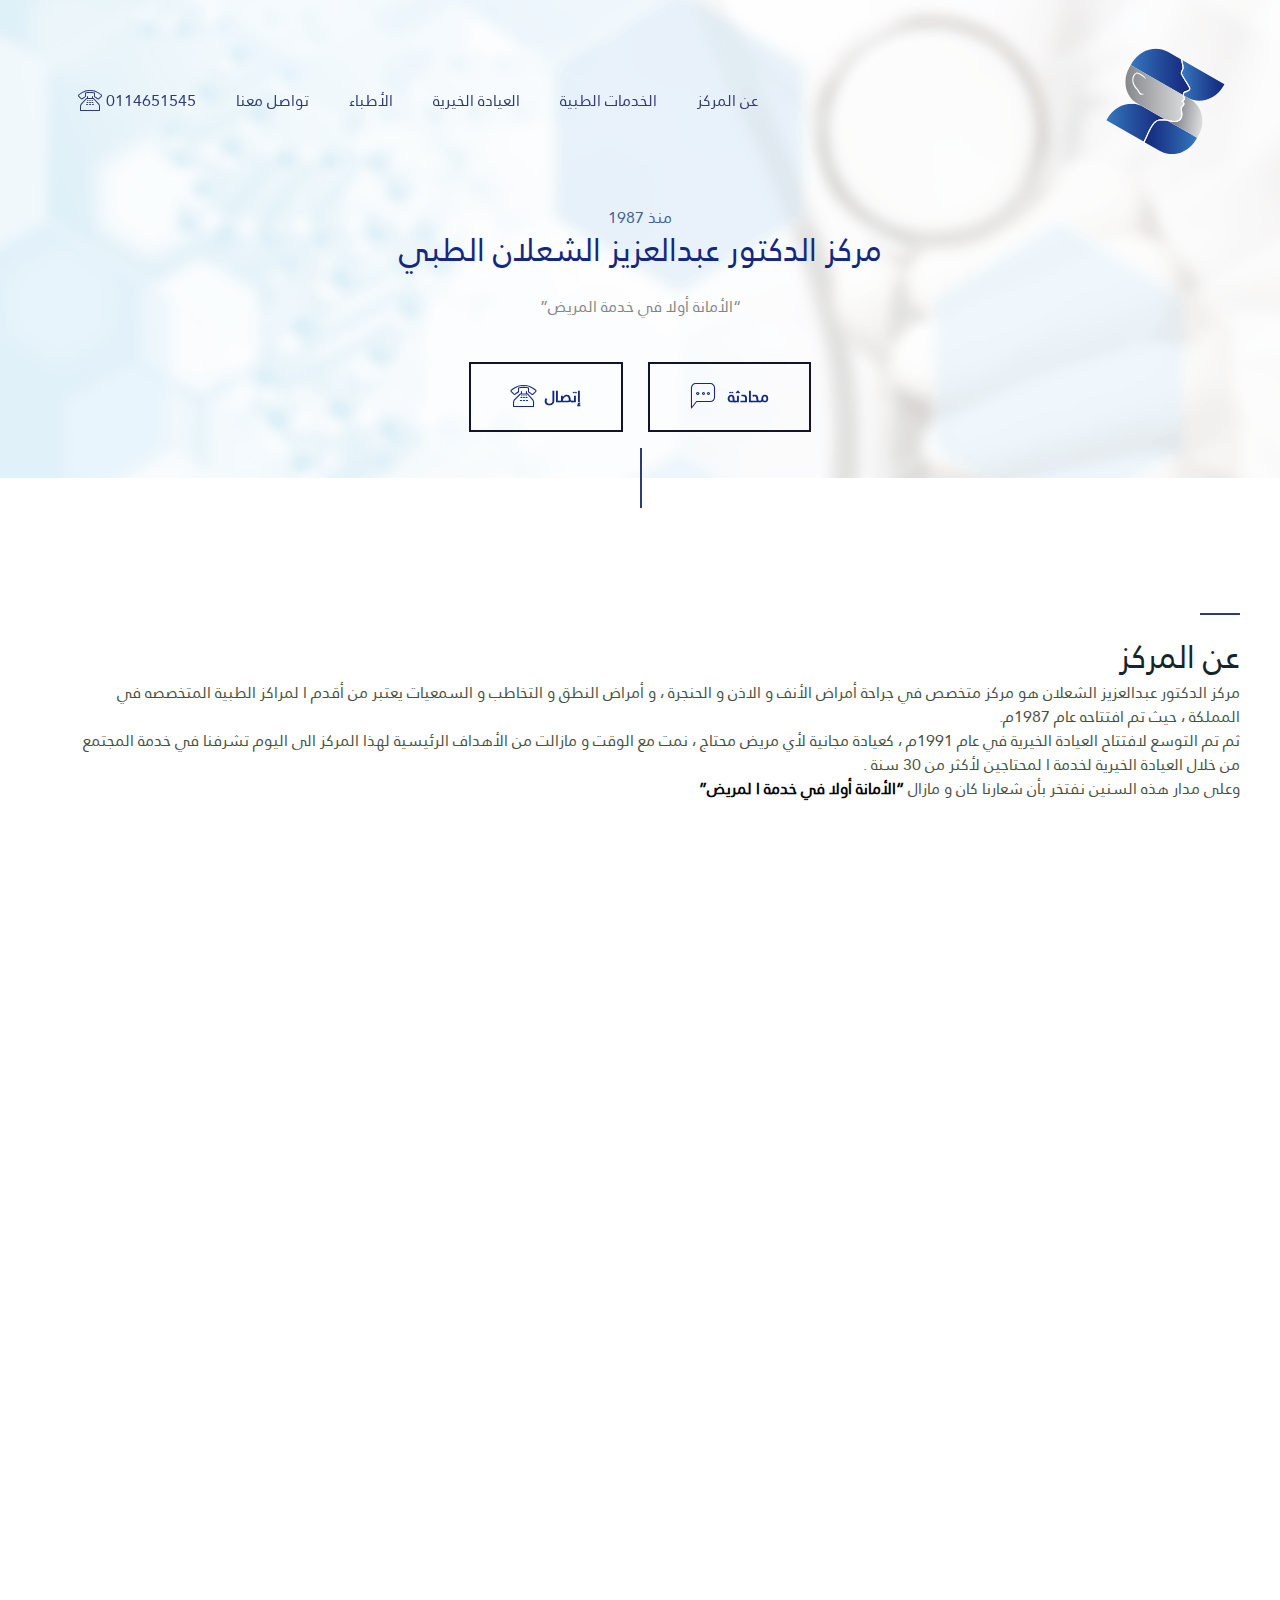
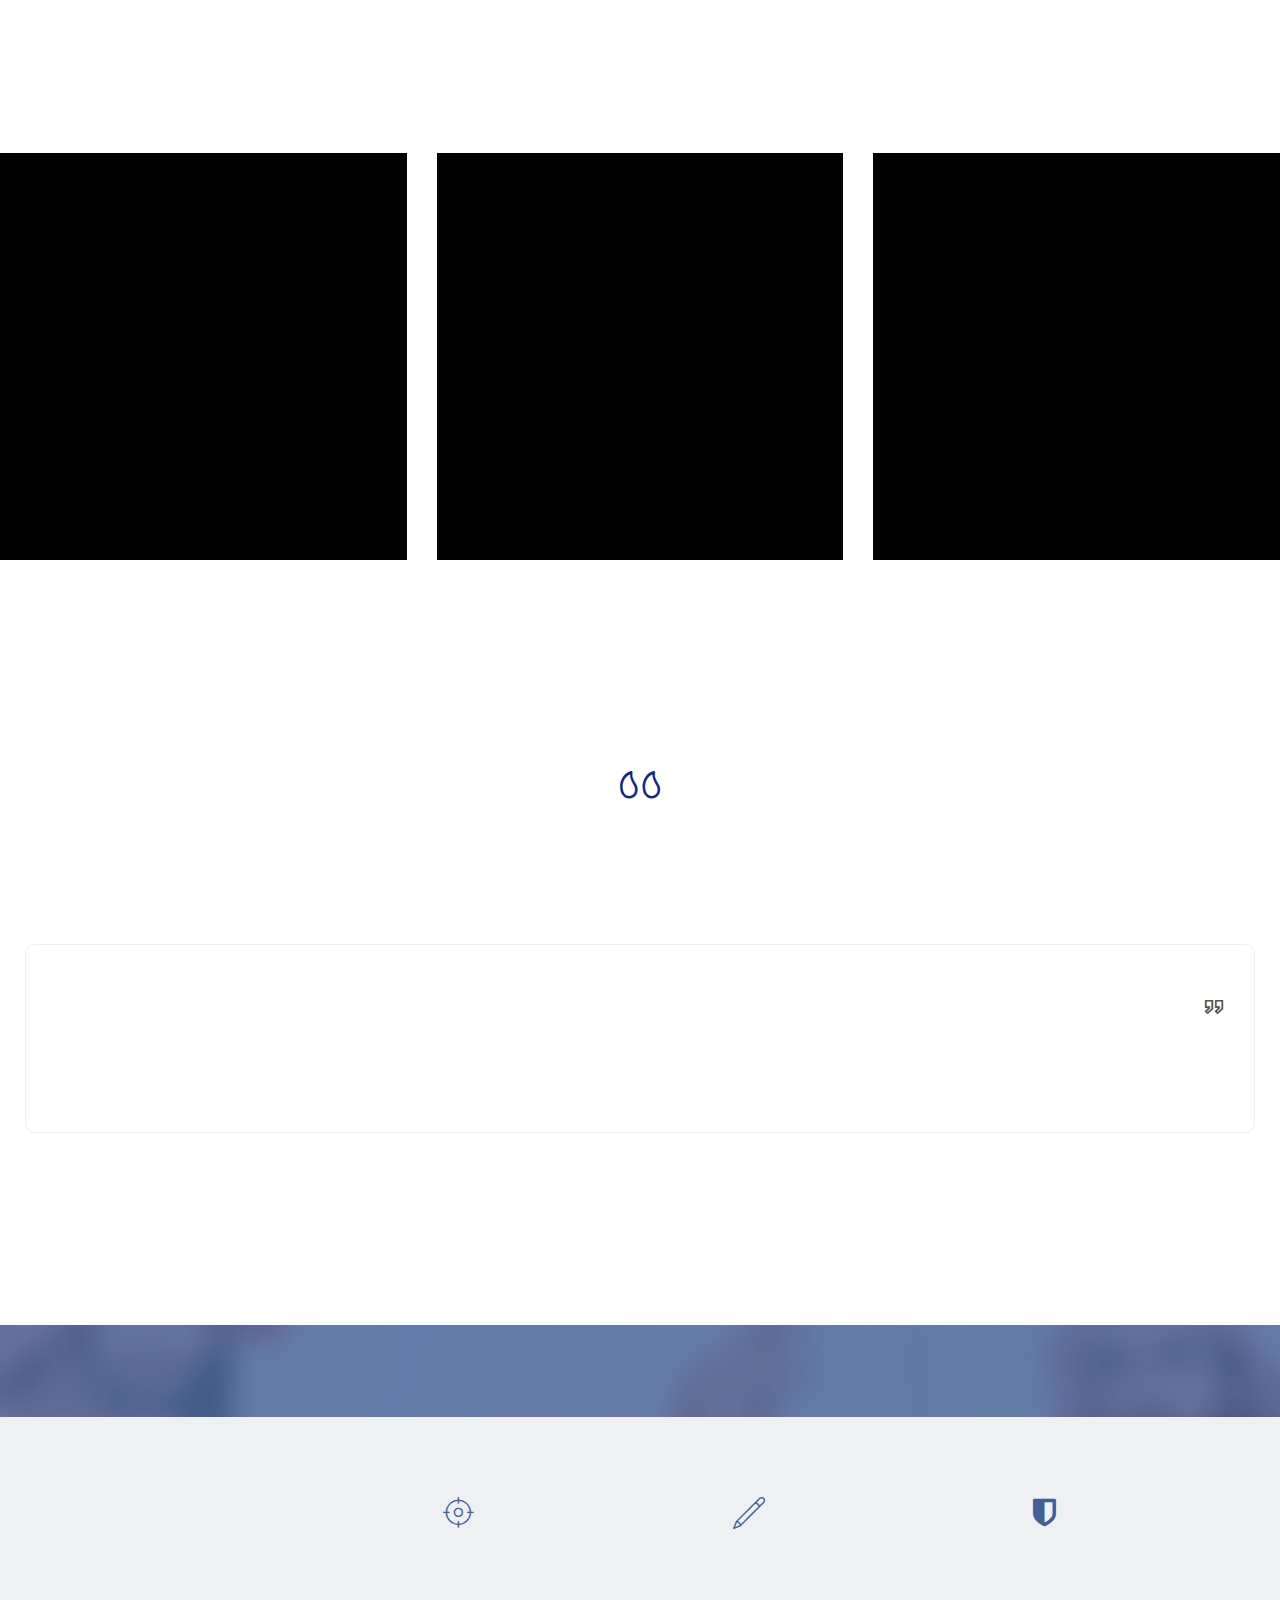
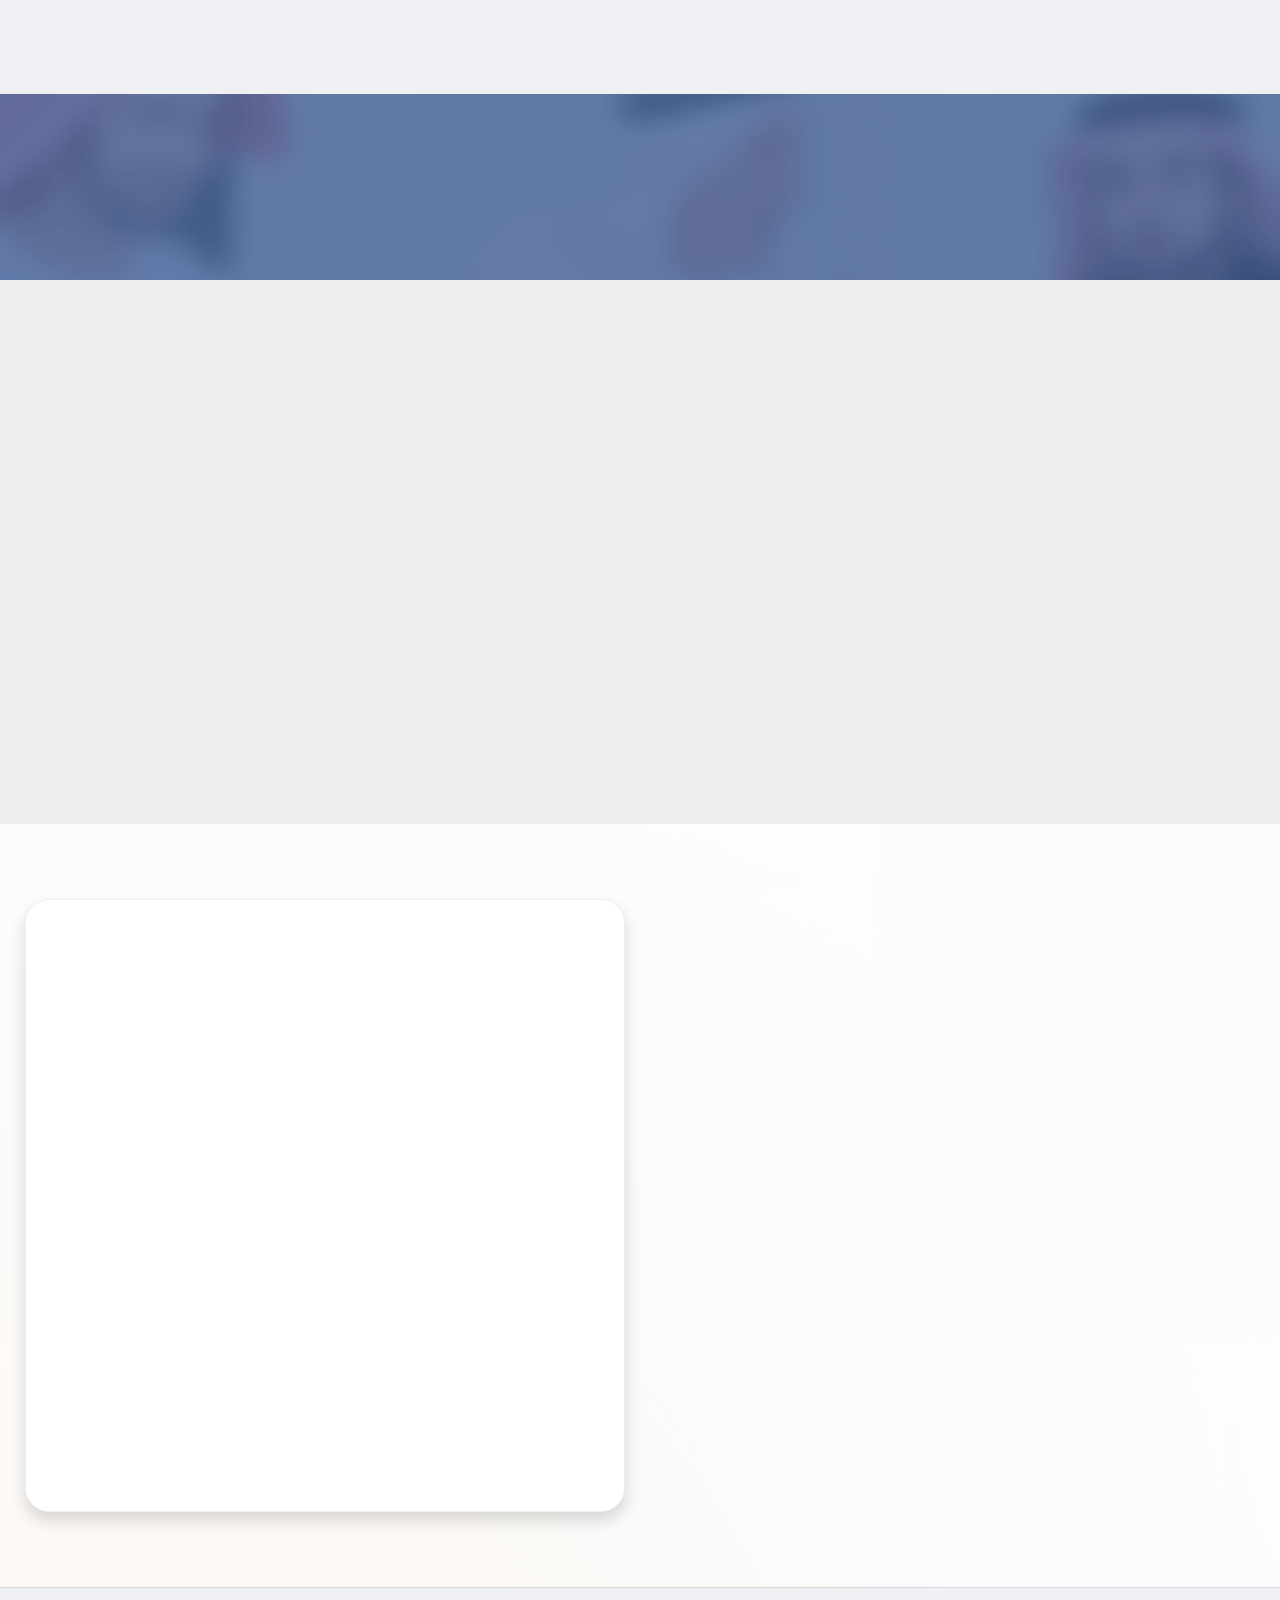
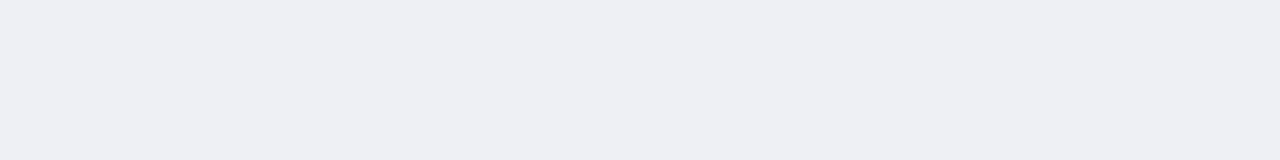
==== commit 1182d96e: "ok" ====
--- a/index.html
+++ b/index.html
@@ -107,7 +107,7 @@
                     <h2 class="mbr-section-title align-left mbr-bold mbr-black mbr-fonts-style display-2">عن المركز</h2>
                     
                     <div class="mbr-section-text">
-                        <p class="mbr-text align-left mbr-fonts-style display-7">مركز الدكتور عبدالعزيز الشعلان هو مركز متخصص في جراحة أمراض الأنف و الاذن و الحنجرة ، و أمراض النطق و التخاطب و السمعيات يعتبر من أقدم ا لمراكز الطبية المتخصصه في المملكة ، حيث تم افتتاحه عام 1987م.<br>ثم تم التوسع لافتتاح العيادة الخيرية في عام 1991م ، كعيادة مجانية لأي مريض محتاج ، نمت مع الوقت و مازالت من الأهداف الرئيسية لهذا المركز الى اليوم تشرفنا في خدمة ا لمجتمع من خلال العيادة الخيرية لخدمة ا لمحتاجين لأكثر من 30 سنة .<br>وعلى مدار هذه السنين نفتخر بأن شعارنا كان و مازال&nbsp;<span style="font-weight:700;color:black;">“الأمانة أولا في خدمة ا لمريض”</span></p>
+                        <p class="mbr-text align-left mbr-fonts-style display-7">مركز الدكتور عبدالعزيز الشعلان هو مركز متخصص في جراحة أمراض الأنف و الاذن و الحنجرة ، و أمراض النطق و التخاطب و السمعيات يعتبر من أقدم ا لمراكز الطبية المتخصصه في المملكة ، حيث تم افتتاحه عام 1987م.<br>ثم تم التوسع لافتتاح العيادة الخيرية في عام 1991م ، كعيادة مجانية لأي مريض محتاج ، نمت مع الوقت و مازالت من الأهداف الرئيسية لهذا المركز الى اليوم تشرفنا في خدمة المجتمع من خلال العيادة الخيرية لخدمة ا لمحتاجين لأكثر من 30 سنة .<br>وعلى مدار هذه السنين نفتخر بأن شعارنا كان و مازال&nbsp;<span style="font-weight:700;color:black;">“الأمانة أولا في خدمة ا لمريض”</span></p>
                         
                     </div>
                     
@@ -287,12 +287,12 @@
         </div>
         <div class="row justify-content-center">
             <div class="col-12 col-md-12">
-                <div class="carousel slide" id="tnTZAYgcjp" data-ride="carousel" data-interval="2000">
+                <div class="carousel slide" id="tnU1JvlqAP" data-ride="carousel" data-interval="2000">
                     
                     <ol class="carousel-indicators">
-                        <li data-slide-to="0" class="active" data-target="#tnTZAYgcjp"></li>
-                        <li data-slide-to="1" data-target="#tnTZAYgcjp"></li>
-                        <li data-slide-to="2" data-target="#tnTZAYgcjp"></li>
+                        <li data-slide-to="0" class="active" data-target="#tnU1JvlqAP"></li>
+                        <li data-slide-to="1" data-target="#tnU1JvlqAP"></li>
+                        <li data-slide-to="2" data-target="#tnU1JvlqAP"></li>
                     </ol>
                     <div class="carousel-inner">
                         <div class="carousel-item item active">
@@ -367,11 +367,11 @@
                             </div>
                         </div>
                     </div>
-                    <a class="carousel-control carousel-control-prev" role="button" data-slide="prev" href="#tnTZAYgcjp">
+                    <a class="carousel-control carousel-control-prev" role="button" data-slide="prev" href="#tnU1JvlqAP">
                         <span class="mobi-mbri mobi-mbri-arrow-prev" aria-hidden="true"></span>
                         <span class="sr-only">Previous</span>
                     </a>
-                    <a class="carousel-control carousel-control-next" role="button" data-slide="next" href="#tnTZAYgcjp">
+                    <a class="carousel-control carousel-control-next" role="button" data-slide="next" href="#tnU1JvlqAP">
                         <span class="mobi-mbri mobi-mbri-arrow-next" aria-hidden="true"></span>
                         <span class="sr-only">Next</span>
                     </a>
@@ -474,7 +474,7 @@
 
 <section class="contact1 cid-tg60dywxDG" id="contact1-17">
     
-    <div class="google-map"><iframe frameborder="0" style="border:0" src="https://www.google.com/maps/embed/v1/place?key=AIzaSyDk89J4FSunMF33ruMVWJaJht_Ro0kvoXs&amp;q=مركز الدكتور عبدالعزيز الشعلان" allowfullscreen=""></iframe></div>
+    <div class="google-map"><iframe frameborder="0" style="border:0" src="https://www.google.com/maps/embed/v1/place?key=AIzaSyCZI5F_k6S1k46ujh0SNrapM89f7mJxd30&amp;q=مركز الدكتور عبدالعزيز الشعلان" allowfullscreen=""></iframe></div>
 </section>
 
 <section data-bs-version="5.1" class="form1 cid-tcMyZmZJq1" id="form1-k">
@@ -507,7 +507,7 @@
                         <div class="col-auto form-part">
                             <div class="mbr-form top" data-form-type="formoid">
 <!--Formbuilder Form-->
-<form action="https://mobirise.eu/" method="POST" class="mbr-form form-with-styler" data-form-title="Form Name"><input type="hidden" name="email" data-form-email="true" value="UKkPE0tANJ/f5KFeu6Eq8kqpjXZ1Ct6SiaUWys9ffULZWXxniLz0DVhroXJ2DlviWBQ/RvqBO52SiLQH+8/0jvvkPjw1W7DNyj0jqSFGxfHgfzBihz1RyJHpdJaqGmJK.JGIfKH2TJYeUygBAYiR4E5Yuf+a3XLNVN1Uxb5M6wor1dNMwEDugMyPHzLHlPr2KbuYj1NzGJ+RAJrBbQYzOnkJyjxiKWFleRksuyFF7oSz7fr0TNstRddfiiImztFwg">
+<form action="https://mobirise.eu/" method="POST" class="mbr-form form-with-styler" data-form-title="Form Name"><input type="hidden" name="email" data-form-email="true" value="yQth8GBmBKwhp1ByoPMq94BydEEAazwYtQiYgXxeOwfioA/EwzG7Fkl1eFwZ2moX/A4GI6wjGXDnV9qR4piVn+Pfpef6NtxnSNa455qE7Tsj50QAHu5V/XoJxiCwikvn.zx/xjdtrGTNyvekN+dEyTKTetbkqWeG5zt7SiPQzfID6f+68sUTRMzzjTZlEBO6HR5BqR3andTSbyqGrhJ3weRwYbhvUSy493vc9ezf7Bao5WTWPWMlU3uBO4Hbr6xzr">
 <div class="row">
 <div hidden="hidden" data-form-alert="" class="alert alert-success col-12">شكراً ، سوف يتم الرد عليك في اقرب مدة</div>
 <div hidden="hidden" data-form-alert-danger="" class="alert alert-danger col-12"> Oops...! some problem!</div>
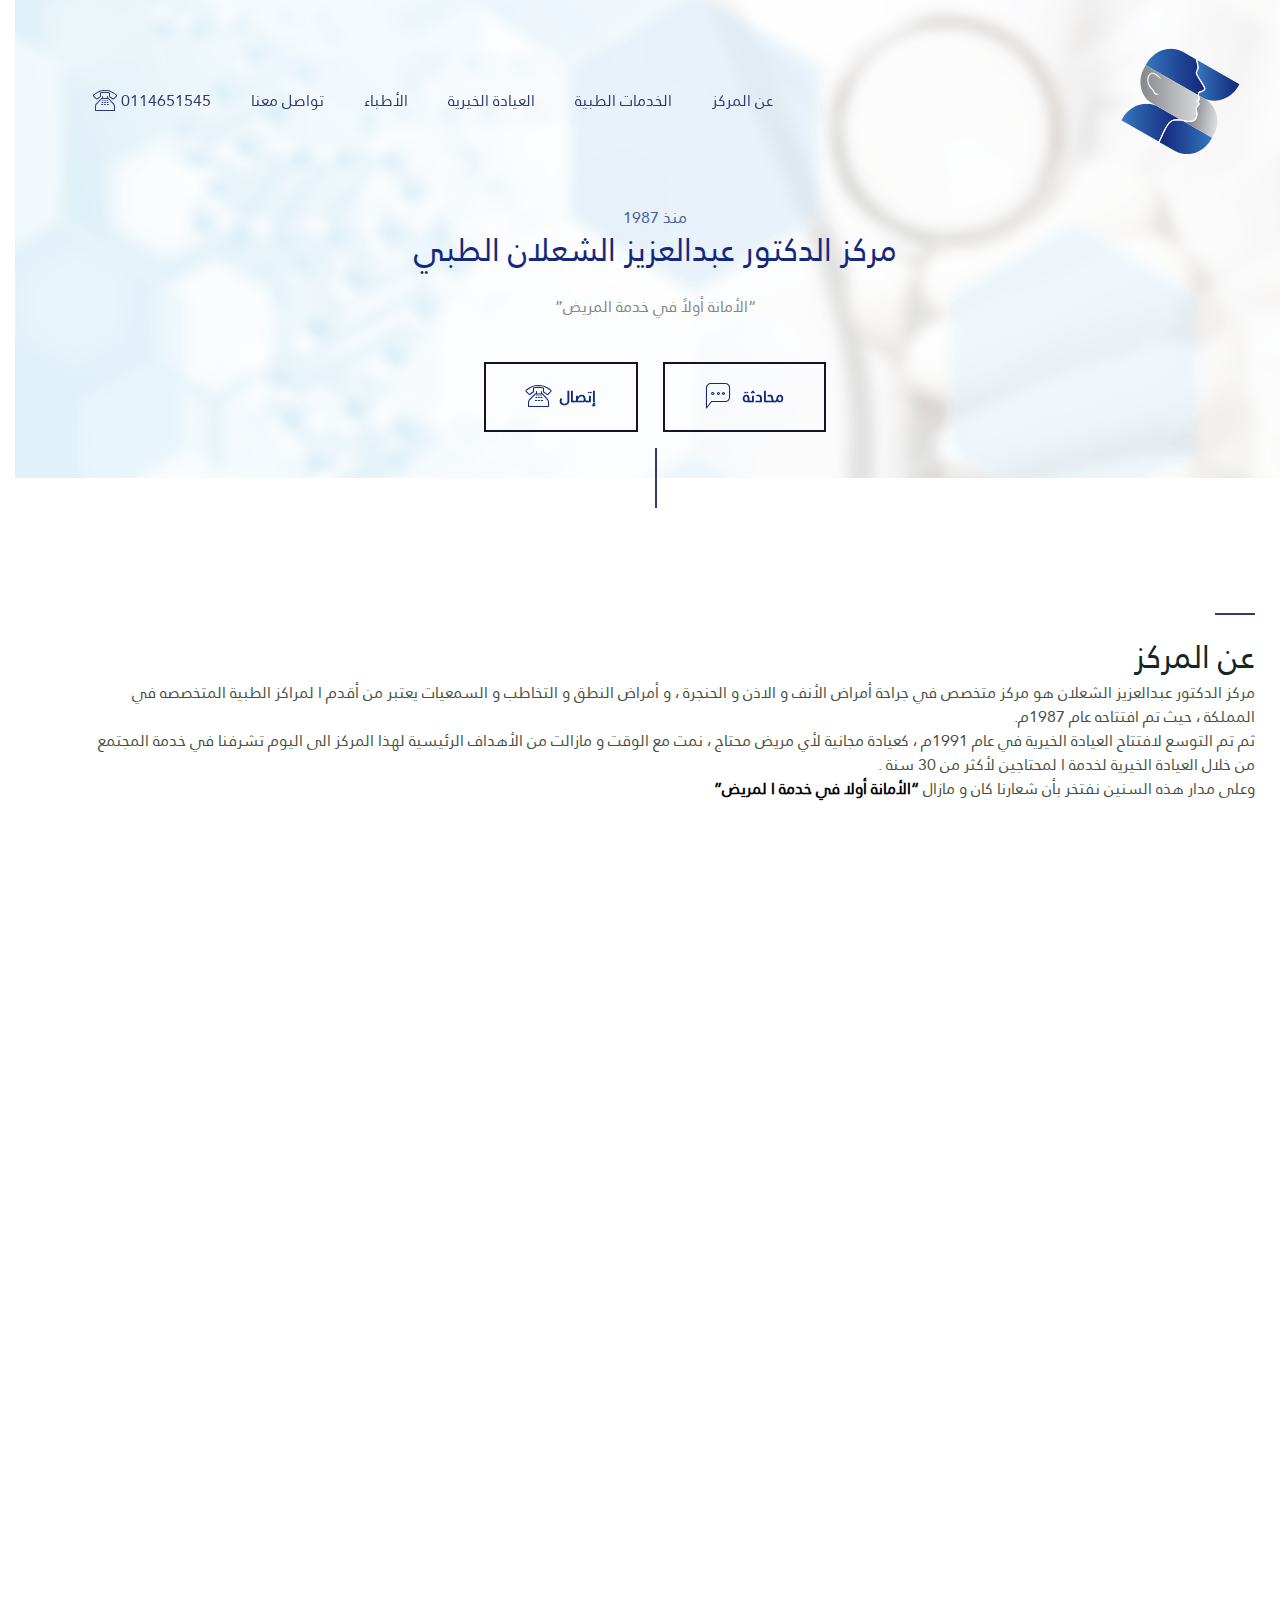
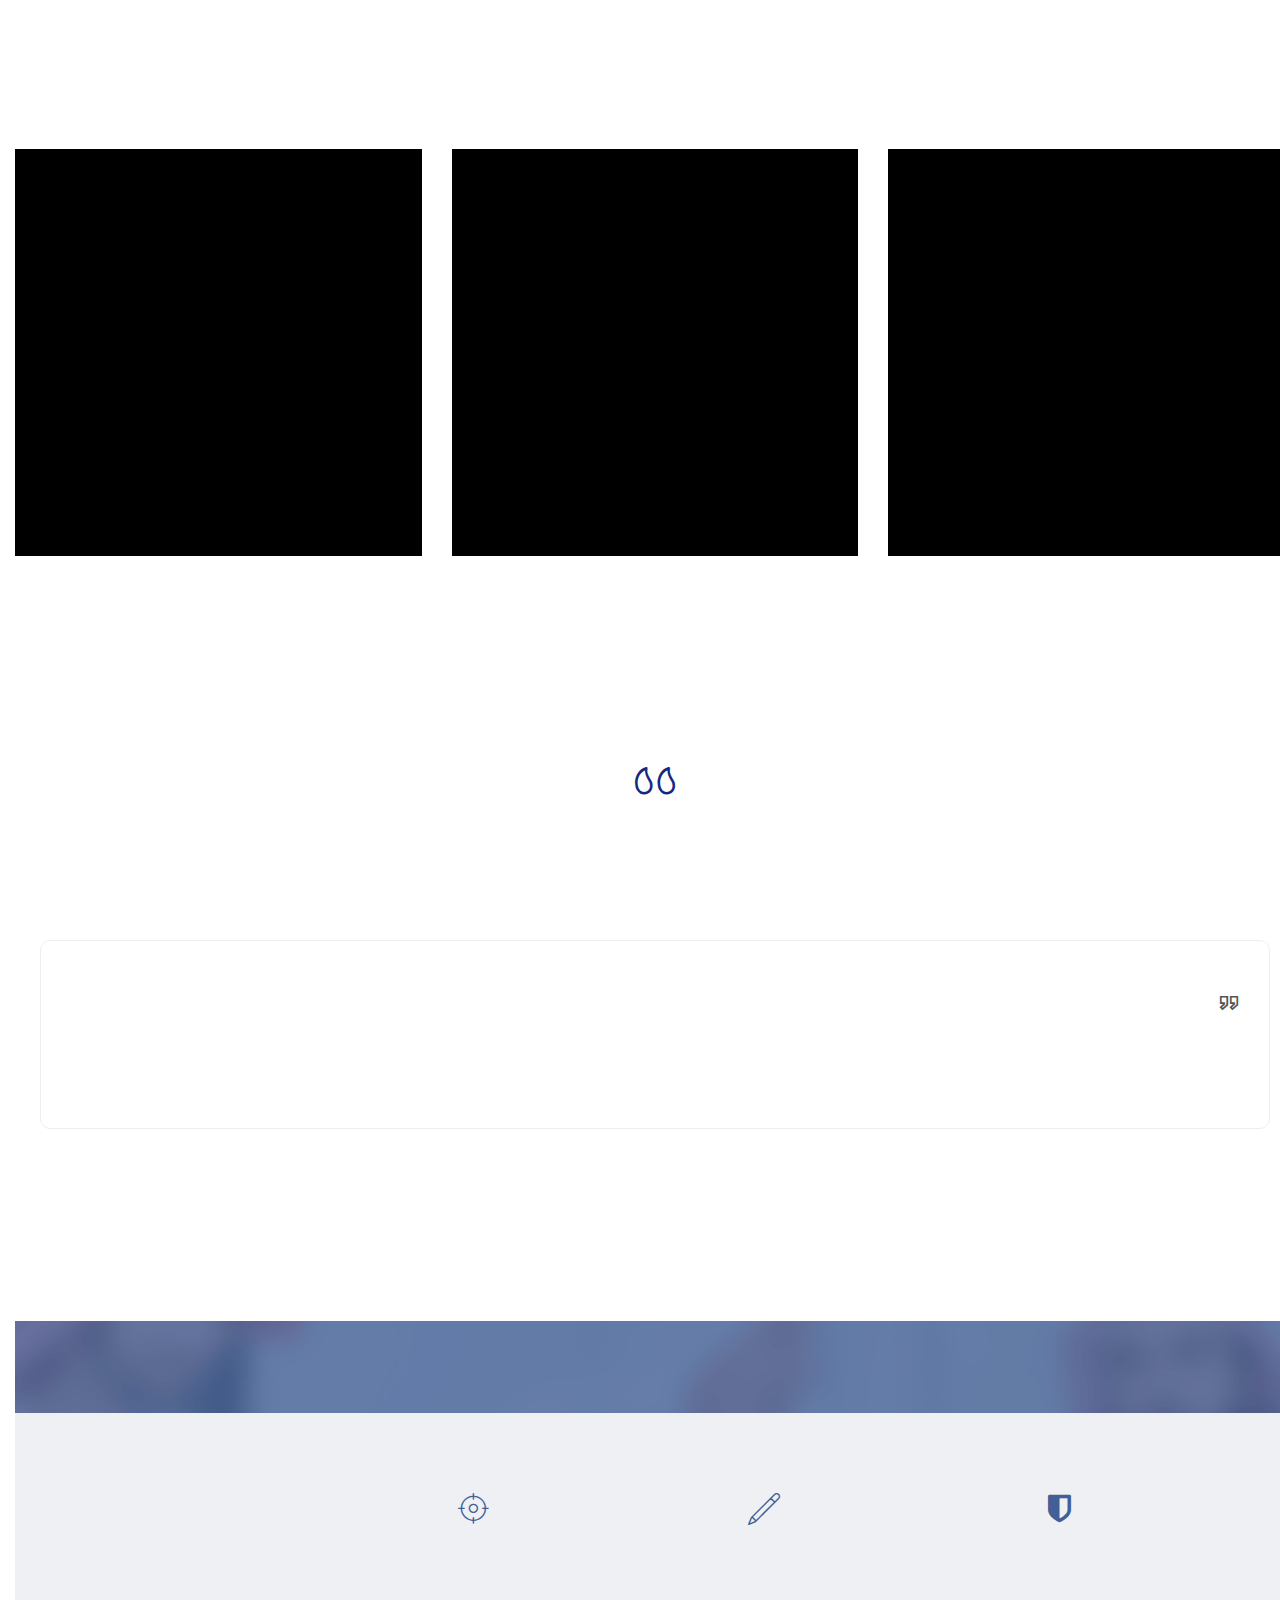
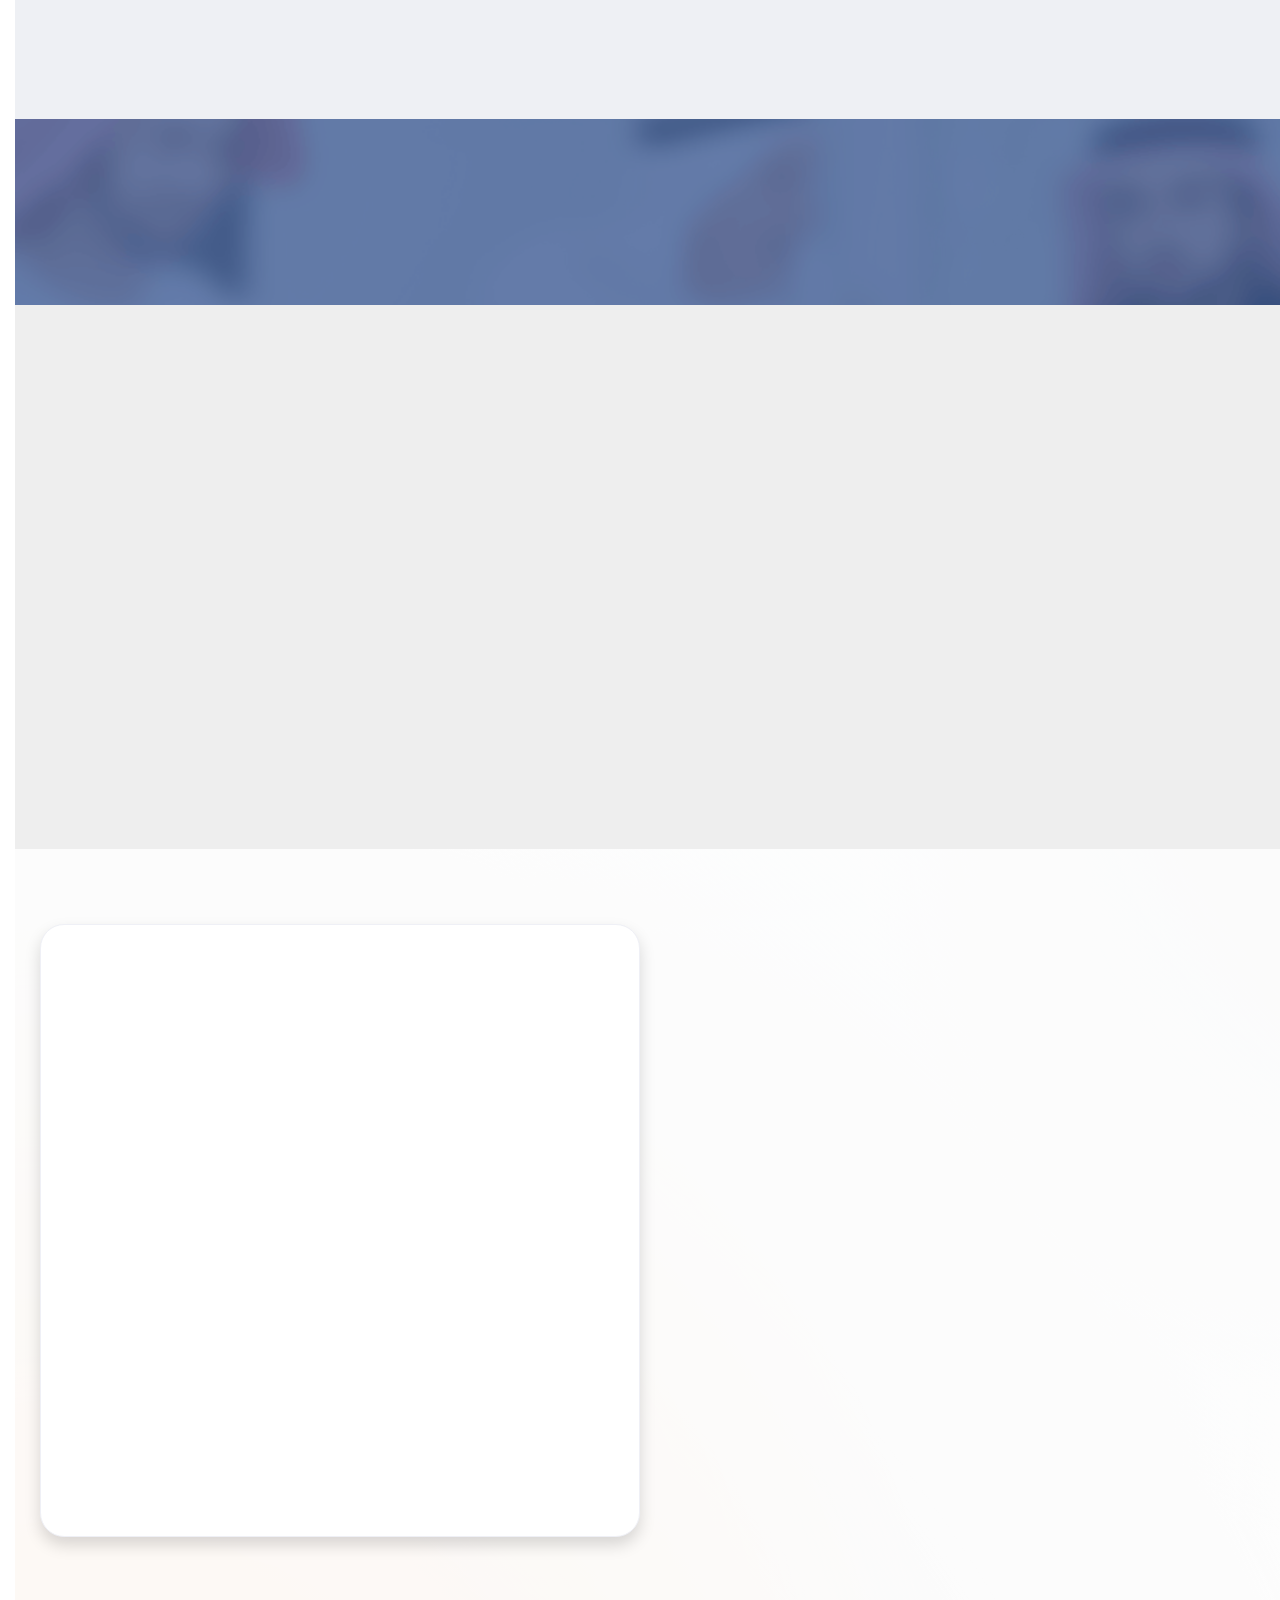
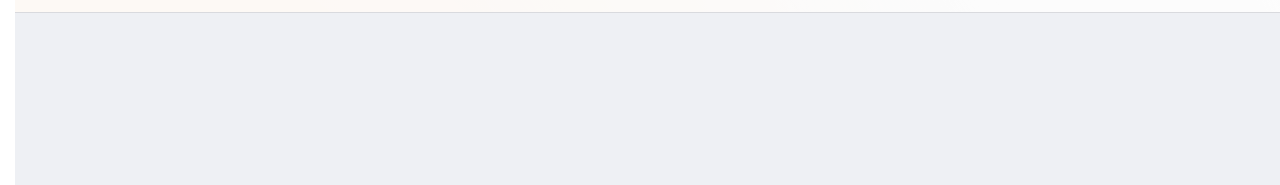
==== commit aeb5c4fb: "Update index.html" ====
--- a/index.html
+++ b/index.html
@@ -7,9 +7,9 @@
   
   <meta name="viewport" content="width=device-width, initial-scale=1, minimum-scale=1">
   <link rel="shortcut icon" href="assets/images/logo-icon-100x100.png" type="image/x-icon">
-  <meta name="description" content="مركز الدكتور عبدالعزيز الشعلان هو مركز متخصص في جراحة أمراض ا لأنف و ا لاذن و الحنجرة ، و أمراض النطق و التخاطب و السمعيات . يعتبر من أقدم ا لم راكز الطبية ا لمتخصصه في ا لمملكة ، حيث تم افتتاحه عام 1987م.
-ثم تم التوسع لافتتاح العيادة الخيرية في عام 1991م ، كعيادة مجانية لأي مريض محتاج ، نمت مع الوقت و مازالت من .ا لأهداف الرئيسية لهذا ا لم ركز الى اليوم تشرفنا في خدمة ا لمجتمع من خ لال العيادة الخيرية لخدمة ا لمحتاج ينلأكثر من 30 سنة .
-وعلى مدار هذه السنين نفتخر بأن شعارنا كان و مازال “ا لأمانة أولا في خدمة ا لم ريض”.">
+  <meta name="description" content="مركز الدكتور عبدالعزيز الشعلان هو مركز متخصص في تشخيص وجراحة أمراض الأنف و الأذن و الحنجرة و أمراض النطق و التخاطب و السمعيات. يعتبر من أقدم المراكز الطبية المتخصصة في المملكة حيث افتتح عام١٩٨٧م وبقي رائداً في مجاله لأكثر من ثلاثة عقود.
+سعياً لخدمة شريحة أوسع من المجتمع افتتحنا العيادة الخيرية في عام ١٩٩١م لتقديم خدماتنا بدون مقابل لأي مريض وبفضل الله استمرت العيادة الخيرية مرحبة بأي محتاج منذ أكثر من ثلاثين عام.
+وعلى مدار هذه السنين نفتخر بأن شعارنا كان و مازال “الأمانة أولاً في خدمة المريض”.">
   
   
   <title>مركز الدكتور عبدالعزيز الشعلان الطبي</title>
@@ -82,7 +82,7 @@
 			<div class="mbr-white col-md-10 col-lg-7">
 				<h3 class="mbr-section-subtitle mbr-semibold align-center mbr-light mbr-fonts-style display-7">منذ 1987</h3>
 				<h1 class="mbr-section-title mbr-semibold mbr-fonts-style align-center display-2">مركز الدكتور عبدالعزيز الشعلان الطبي</h1>
-				<p class="mbr-text mbr-fonts-style display-7">“الأمانة أولا في خدمة المريض”   <br></p>
+				<p class="mbr-text mbr-fonts-style display-7">“الأمانة أولاً في خدمة المريض”   <br></p>
 				<div class="mbr-section-btn align-center" style=""><a class="btn btn-primary-outline display-7" href="https://wa.me/966501296764"><span class="icon54-v1-chat-bubble1 mbr-iconfont mbr-iconfont-btn"></span>&nbsp;محادثة</a> <a class="btn btn-primary-outline display-7" href="tel:+966501296764"><span class="icon54-v1-phone-2 mbr-iconfont mbr-iconfont-btn"></span><font face="icon54"><br></font>إتصال</a></div>
 			</div>
 		</div>
@@ -126,7 +126,7 @@
     <div class="container">
         <div class="mbr-section-head">
             
-            <h5 class="mbr-section-subtitle mbr-fonts-style align-left mb-0 mt-2 display-7">قد يصعب في كثير من الأحيان الوصول الى المعلومات الطبية الدقيقة او تفرقتها عن ضوضاء التسويق التجاري.<div>لذالك كان أحد أهداف هذا الموقع هو تسهيل الحصول على المعلومات الطبية الصحيحة ، لمساعدة المرضى باتخاذ القرار المناسب لحالتهم . . .</div></h5>
+            <h5 class="mbr-section-subtitle mbr-fonts-style align-left mb-0 mt-2 display-7">أقسامنا</div></h5>
         </div>
         <div class="row mt-5 justify-content-md-center">
             
@@ -239,7 +239,7 @@
 						<div class="col-md-6 img-card col-lg-4">
 							<div class="img-block">
 								<div class="wrapper-img">
-									<img src="assets/images/12-864x864.png" alt="">
+									<a href="https://www.instagram.com/dr.alshaalan"><img src="assets/images/12-864x864.png" alt=""></a>
 								</div>
 								<div class="title-block">
 									
@@ -287,12 +287,12 @@
         </div>
         <div class="row justify-content-center">
             <div class="col-12 col-md-12">
-                <div class="carousel slide" id="tnU1JvlqAP" data-ride="carousel" data-interval="2000">
+                <div class="carousel slide" id="to0VeQ3q07" data-ride="carousel" data-interval="2000">
                     
                     <ol class="carousel-indicators">
-                        <li data-slide-to="0" class="active" data-target="#tnU1JvlqAP"></li>
-                        <li data-slide-to="1" data-target="#tnU1JvlqAP"></li>
-                        <li data-slide-to="2" data-target="#tnU1JvlqAP"></li>
+                        <li data-slide-to="0" class="active" data-target="#to0VeQ3q07"></li>
+                        <li data-slide-to="1" data-target="#to0VeQ3q07"></li>
+                        <li data-slide-to="2" data-target="#to0VeQ3q07"></li>
                     </ol>
                     <div class="carousel-inner">
                         <div class="carousel-item item active">
@@ -367,11 +367,11 @@
                             </div>
                         </div>
                     </div>
-                    <a class="carousel-control carousel-control-prev" role="button" data-slide="prev" href="#tnU1JvlqAP">
+                    <a class="carousel-control carousel-control-prev" role="button" data-slide="prev" href="#to0VeQ3q07">
                         <span class="mobi-mbri mobi-mbri-arrow-prev" aria-hidden="true"></span>
                         <span class="sr-only">Previous</span>
                     </a>
-                    <a class="carousel-control carousel-control-next" role="button" data-slide="next" href="#tnU1JvlqAP">
+                    <a class="carousel-control carousel-control-next" role="button" data-slide="next" href="#to0VeQ3q07">
                         <span class="mobi-mbri mobi-mbri-arrow-next" aria-hidden="true"></span>
                         <span class="sr-only">Next</span>
                     </a>
@@ -413,7 +413,7 @@
                         <h5 class="mbr-title mbr-fonts-style display-5">رؤيتنا</h5>
                     </div>
                     <div class="features-content">
-                        <p class="mbr-text mbr-fonts-style display-4">تقديم رعاية صحية متكاملة تتوافق مع المستوى العالمي</p>
+                        <p class="mbr-text mbr-fonts-style display-4">الريادة في تقديم الرعاية الصحية بأعلى المعايير لشريحة واسعة من المجتمع السعودي مرتكزين على قيمنا ومبادئ ديننا الحنيف.</p>
                     </div>
                 </div>
             </div>
@@ -424,7 +424,7 @@
                         <h5 class="mbr-title mbr-fonts-style display-5">قيمنا</h5>
                     </div>
                     <div class="features-content">
-                        <p class="mbr-text mbr-fonts-style display-4">الآمانة أولاً في تشخصي والعلاج<br></p>
+                        <p class="mbr-text mbr-fonts-style display-4">الأمانة النزاهة حسن التعامل التميز والابتكار <br></p>
                     </div>
                 </div>
             </div>
@@ -432,10 +432,11 @@
                 <div class="features-wrapper">
                     <div class="features-title-wrapper">
                         <span class="mbr-iconfont mbri-target display-4"></span>
-                        <h5 class="mbr-title mbr-fonts-style display-5">مهمتنا</h5>
+                        <h5 class="mbr-title mbr-fonts-style display-5">رسالتنا</h5>
                     </div>
                     <div class="features-content">
-                        <p class="mbr-text mbr-fonts-style display-4">تنمية وتطوير العيادة الخيرية لنتمكن من خدمة شريحة أكبر من محتاجي الراعية الطبية</p>
+                        <p class="mbr-text mbr-fonts-style display-4"> تسهيل الوصول إلى رعاية صحية ذات جودة عالية يوفرها فريق نزيه يتميز بالكفاءة والأمانة وحسن التعامل لأفراد المجتمع السعودي بغض النظر عن إمكانياتهم المادية
+</p>
                     </div>
                 </div>
             </div>
@@ -474,7 +475,7 @@
 
 <section class="contact1 cid-tg60dywxDG" id="contact1-17">
     
-    <div class="google-map"><iframe frameborder="0" style="border:0" src="https://www.google.com/maps/embed/v1/place?key=AIzaSyCZI5F_k6S1k46ujh0SNrapM89f7mJxd30&amp;q=مركز الدكتور عبدالعزيز الشعلان" allowfullscreen=""></iframe></div>
+    <div class="google-map"><iframe frameborder="0" style="border:0" src="https://www.google.com/maps/embed/v1/place?key=AIzaSyCNveGQ9bfpKFwWzQLLftrR9hNiHwdqQG8&amp;q=مركز الدكتور عبدالعزيز الشعلان" allowfullscreen=""></iframe></div>
 </section>
 
 <section data-bs-version="5.1" class="form1 cid-tcMyZmZJq1" id="form1-k">
@@ -507,7 +508,7 @@
                         <div class="col-auto form-part">
                             <div class="mbr-form top" data-form-type="formoid">
 <!--Formbuilder Form-->
-<form action="https://mobirise.eu/" method="POST" class="mbr-form form-with-styler" data-form-title="Form Name"><input type="hidden" name="email" data-form-email="true" value="yQth8GBmBKwhp1ByoPMq94BydEEAazwYtQiYgXxeOwfioA/EwzG7Fkl1eFwZ2moX/A4GI6wjGXDnV9qR4piVn+Pfpef6NtxnSNa455qE7Tsj50QAHu5V/XoJxiCwikvn.zx/xjdtrGTNyvekN+dEyTKTetbkqWeG5zt7SiPQzfID6f+68sUTRMzzjTZlEBO6HR5BqR3andTSbyqGrhJ3weRwYbhvUSy493vc9ezf7Bao5WTWPWMlU3uBO4Hbr6xzr">
+<form action="https://mobirise.eu/" method="POST" class="mbr-form form-with-styler" data-form-title="Form Name"><input type="hidden" name="email" data-form-email="true" value="m15axXIzo4fXDjxfJU6aMtaqDoGKd5rgm5TT1+mVGpcvzQS3Vgb9S4P3tCQ7/jFe4nHhMGBafkY3ymTm26un/EUFP1aIi4uStwL//uyUiHZsNeKWDn+XMSIl7/BaKKYI.03xvbO/gPJFIpgVZtQaN1TKYNlWfzzQaT3VWWEjHWrokRP6KoR7wzPDc1F73C7rZmm5V5dWnskUQajFpY25ya1g7T1LQWI5xzyALxaQlBUb/IVISo5dgvAvbUaDbWWO5">
 <div class="row">
 <div hidden="hidden" data-form-alert="" class="alert alert-success col-12">شكراً ، سوف يتم الرد عليك في اقرب مدة</div>
 <div hidden="hidden" data-form-alert-danger="" class="alert alert-danger col-12"> Oops...! some problem!</div>
@@ -588,4 +589,4 @@
   <input name="animation" type="hidden">
   
 </body>
-</html>+</html>
